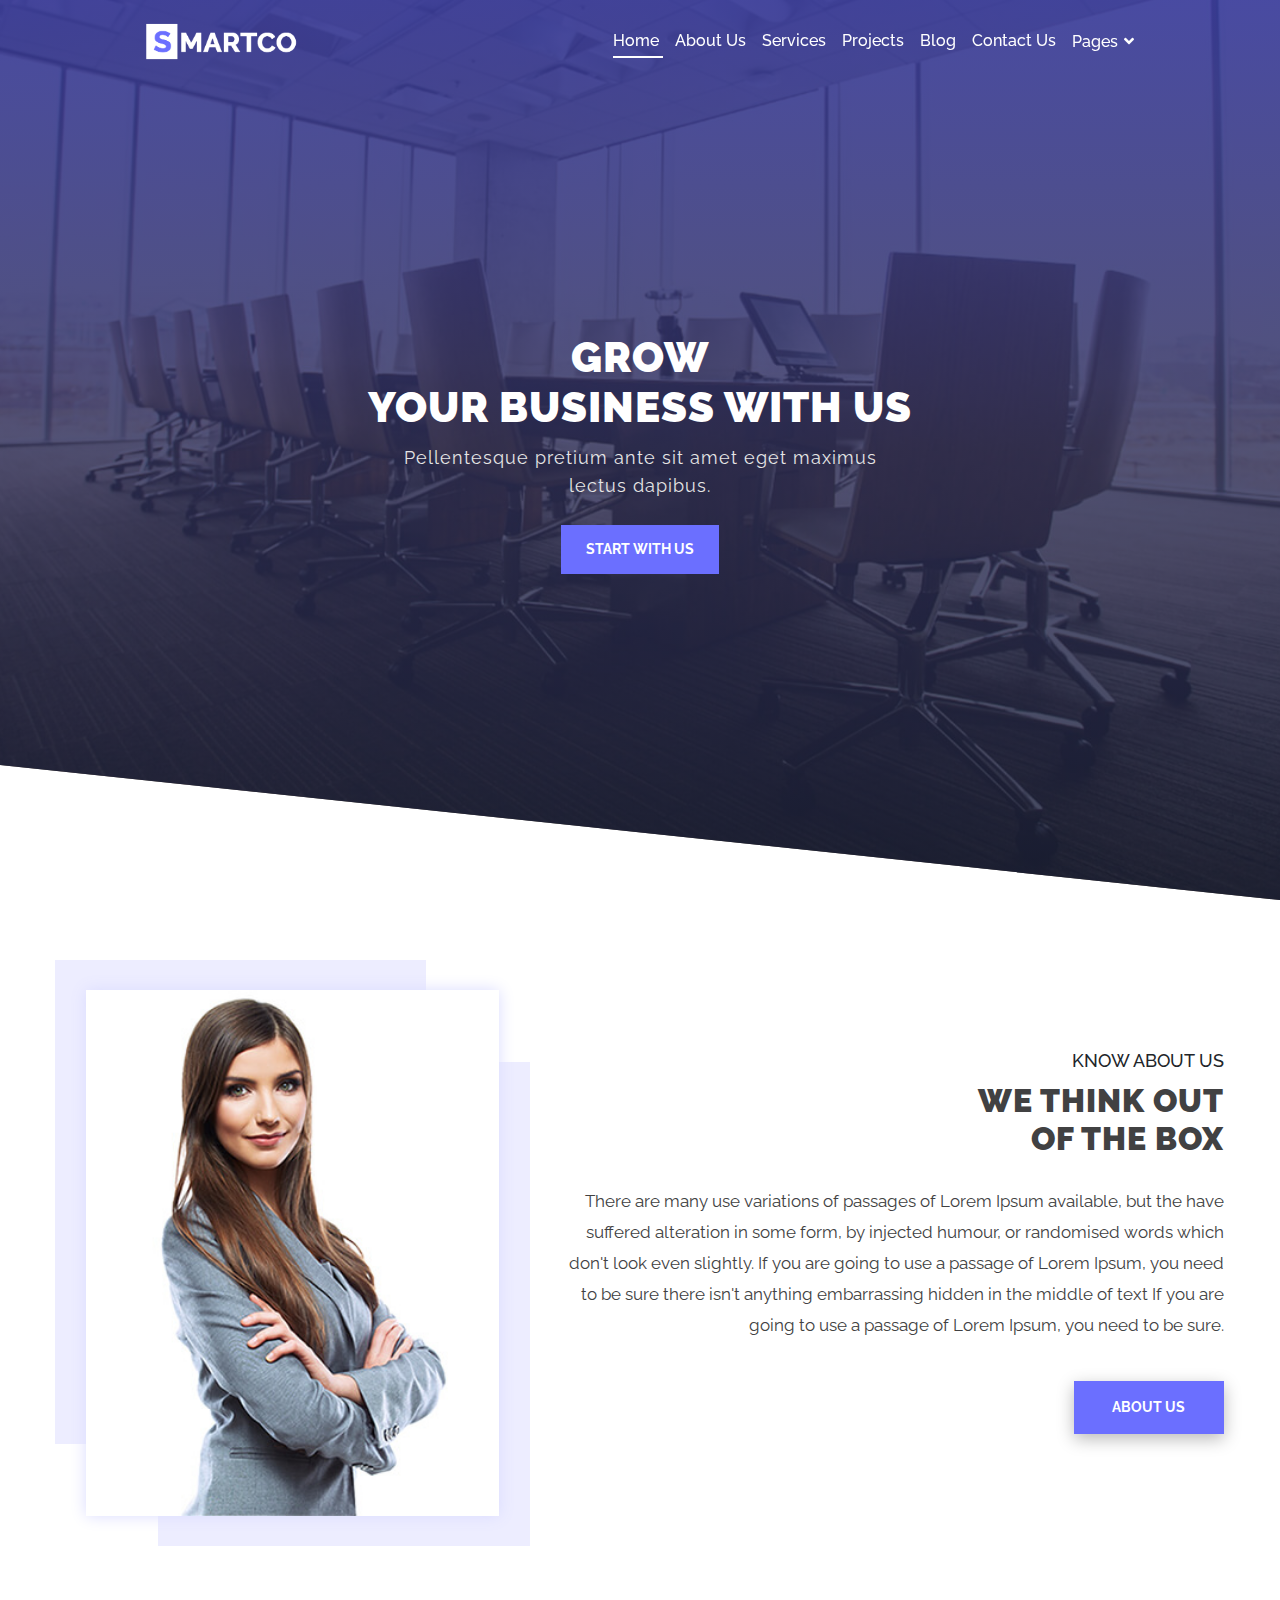
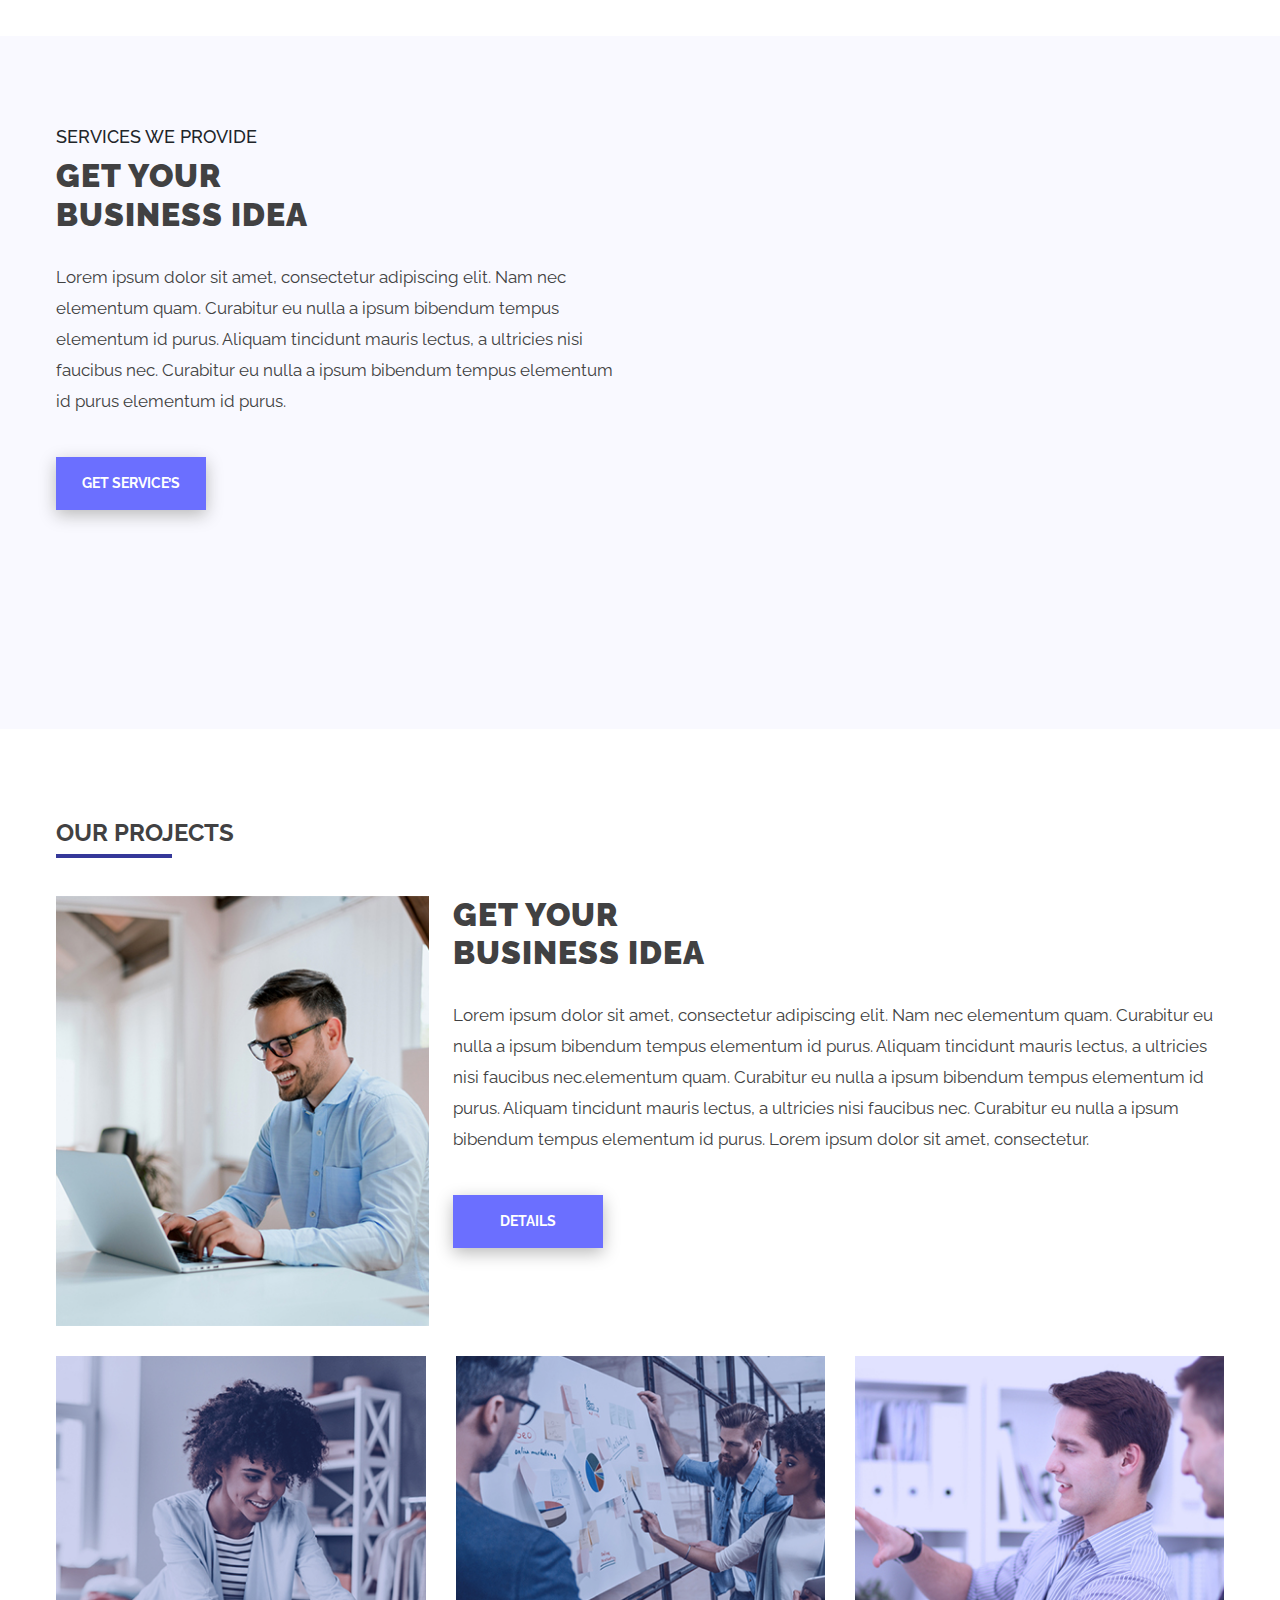
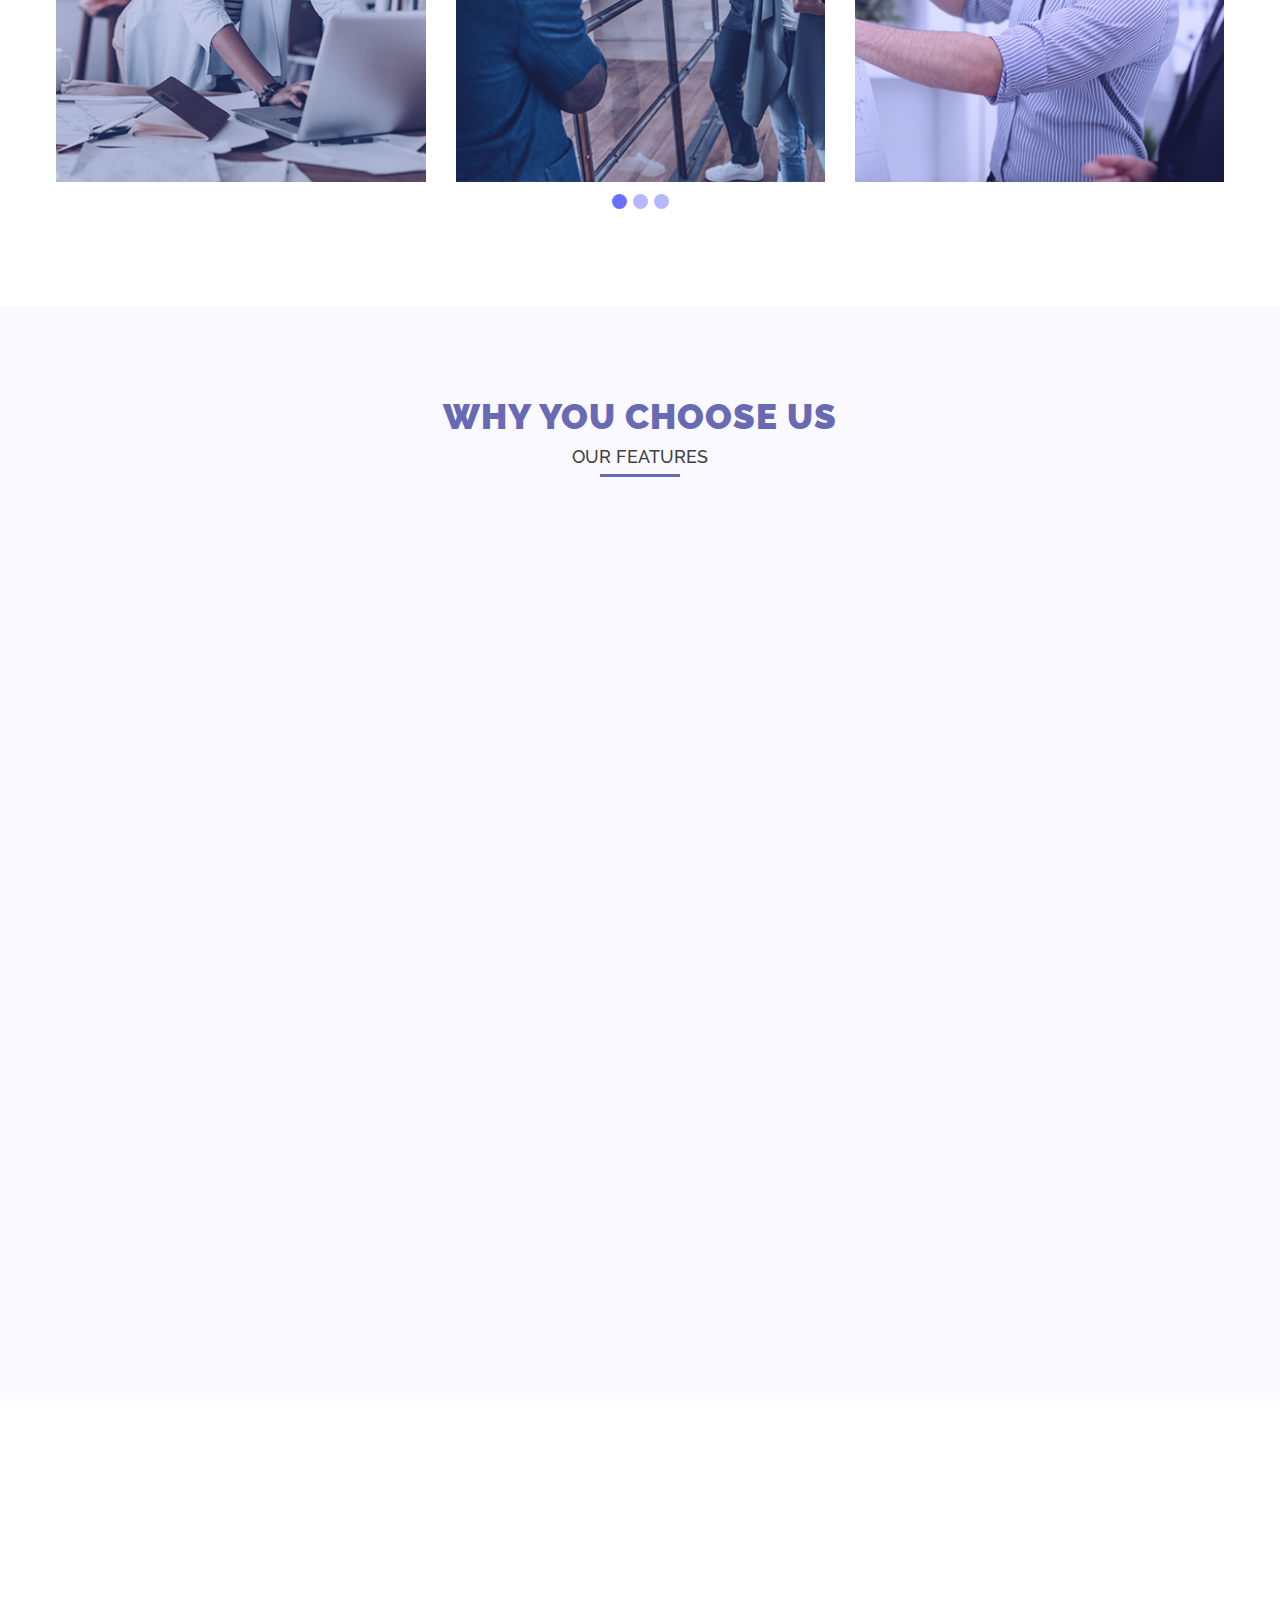
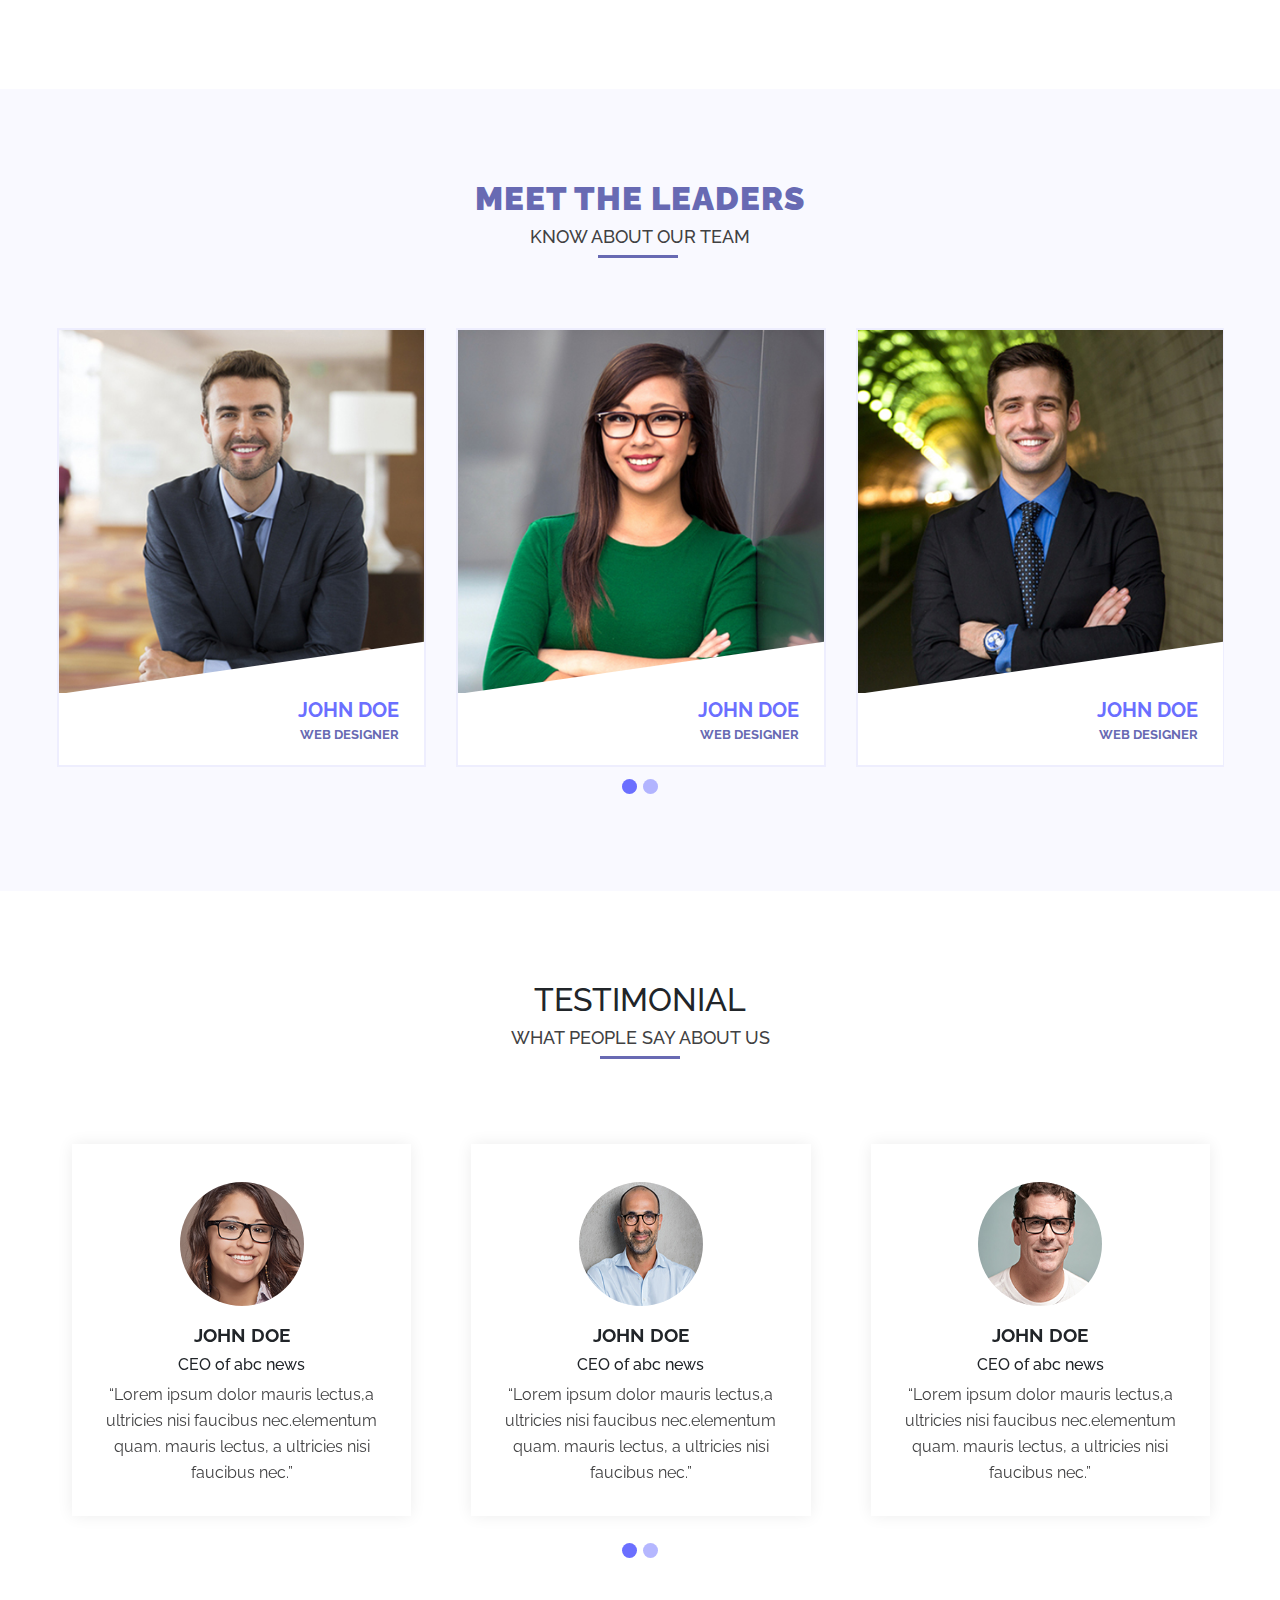
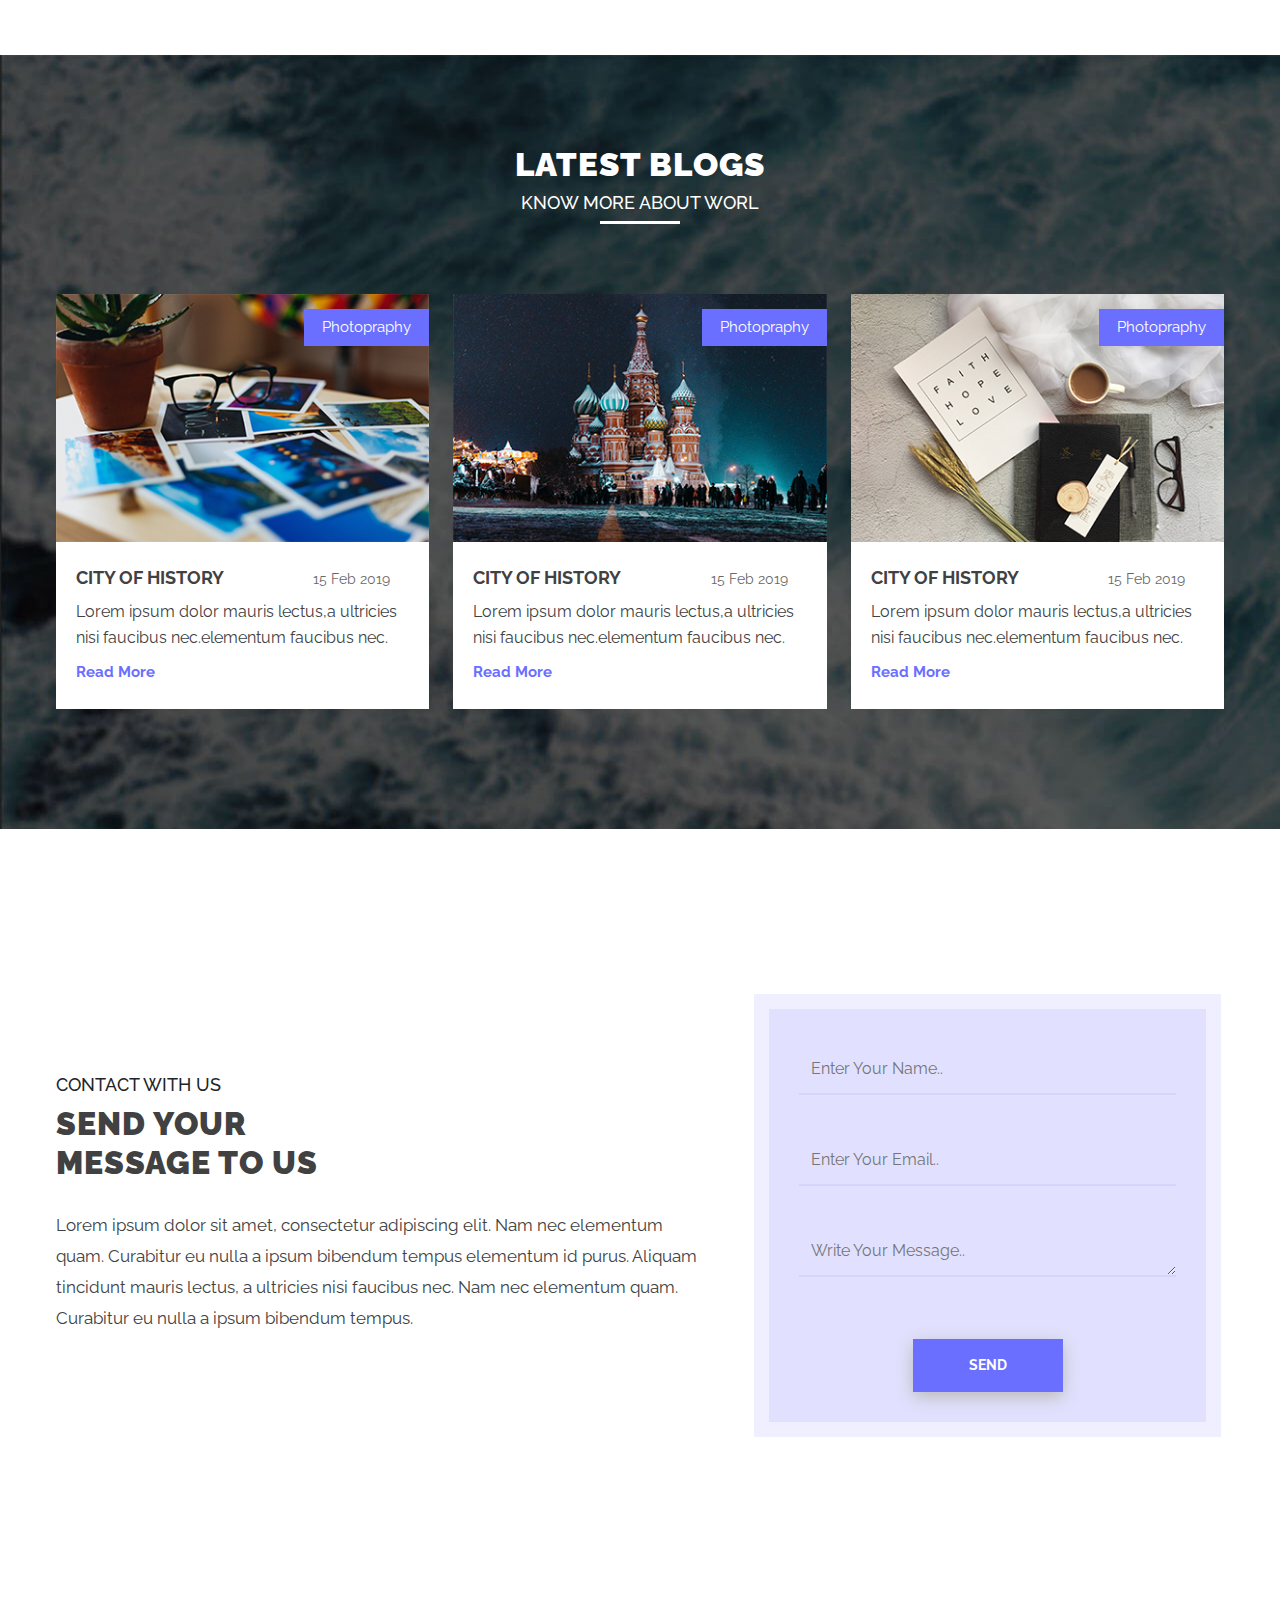
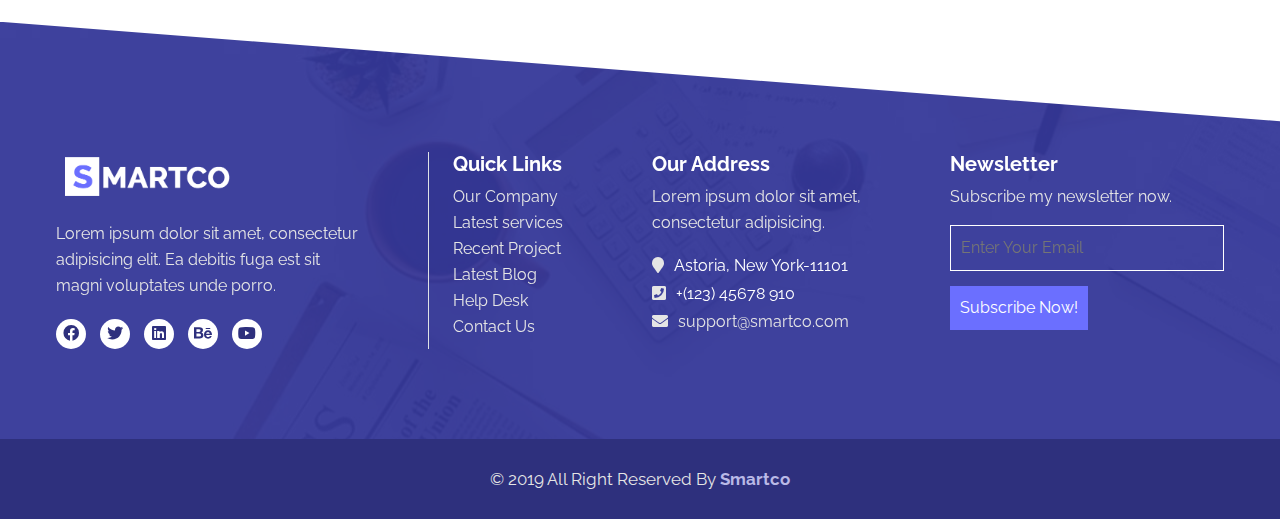
==== index.html @ ad1d0086 "project page completed with responsive" ====
<!DOCTYPE html>
<html lang="en">
<head>
    <title>SMARTCO - The Best Multipage Corporate Responsive HTML Template</title>
    <meta charset="UTF-8">
    <meta name="viewport" content="width=device-width, initial-scale=1.0">
    <!-- Bootstrap CSS -->
    <link rel="stylesheet" href="plugins/bootstrap-5/css/bootstrap.min.css">
    <link rel="stylesheet" href="plugins/aos-animation/aos.css">
    <link rel="stylesheet" href="plugins/OwlCarousel2-2.3.4/assets/owl.carousel.min.css">
    <!-- Style CSS -->
    <link rel="stylesheet" href="css/main.css">
    <link rel="stylesheet" href="https://use.fontawesome.com/releases/v5.2.0/css/all.css">
    <!-- Favicon icon -->
    <link rel="icon" href="img/favicon.png" type="image/png">
</head>
<body onload="preLoader()">
<!--  Preloader Start-->
<div id='preloader'>
    <img src='img/loading.gif' alt='LOADING....!!!!!'/>
</div>
<!-- ******* Navbar start *******-->
<header class="container-fluid nav_style mx-auto" id="home">
    <div class="row">
        <div class="col-md-10 col-11 mx-auto">
            <nav class="navbar navbar-expand-lg navbar-light bg-light">
                <!-- Container wrapper -->
                <div class="container-fluid">
                    <!-- Navbar brand -->
                    <a class="navbar-brand" href="index.html"><img src="img/logo.png" alt="logo image"
                                                                   class="img-fluid"></a>

                    <!-- Toggle button -->
                    <button
                            class="navbar-toggler"
                            type="button"
                            data-toggle="collapse"
                            data-target="#navbarSupportedContent"
                            aria-controls="navbarSupportedContent"
                            aria-expanded="false"
                            aria-label="Toggle navigation"
                    >
                        <i class="fas fa-bars bar-icon" aria-hidden="true"></i>
                    </button>


                    <!-- Collapsible wrapper -->
                    <div class="collapse navbar-collapse" id="navbarSupportedContent">
                        <!-- Left links -->
                        <ul class="navbar-nav ml-auto mb-2 mb-lg-0">
                            <li class="nav-item">
                                <a class="nav-link active" aria-current="page" href="index.html">Home</a>
                            </li>
                            <li class="nav-item">
                                <a class="nav-link" href="#about">About Us</a>
                            </li>
                            <li class="nav-item">
                                <a class="nav-link" href="#services">Services</a>
                            </li>
                            <li class="nav-item">
                                <a class="nav-link" href="#projects">Projects</a>
                            </li>
                            <li class="nav-item">
                                <a class="nav-link" href="#blog">Blog</a>
                            </li>
                            <li class="nav-item">
                                <a class="nav-link" href="#contact">Contact Us</a>
                            </li>

                            <!-- Navbar dropdown -->
                            <li class="nav-item">
                                <a href="#" onclick="return false" class="nav-link">Pages<i
                                        class="fas fa-angle-down down_img"></i>
                                </a>
                                <ul class="dropdown drpdwn-two">
                                    <li><a href="about.html">about us</a></li>
                                    <li><a href="single-project.html">single projects</a></li>
                                    <li><a href="">Our Blog</a></li>
                                    <li><a href="">Single Blog</a></li>
                                    <li><a href="">contact us</a></li>
                                    <li><a href="">Coming Soon</a></li>
                                </ul>
                            </li>

                        </ul>
                        <!-- Left links -->
                    </div>
                    <!-- Collapsible wrapper -->
                </div>
                <!-- Container wrapper -->
            </nav>
        </div>
    </div>

</header>
<!-- ******* Header image area ******-->
<section>
    <div class="header-image-area">
        <div class="container">
            <div class="row">
                <div class="col-xl-11 col-lg-11 col-md-10 mx-auto">
                    <div class="header-text">
                        <h1>Grow <br> your Business with us</h1>
                        <h3>Pellentesque pretium ante sit amet eget maximus <br>lectus dapibus.</h3>
                        <div class="learnmore">
                            <a href="#about" class="skill-btn">start with us</a>
                        </div>
                    </div>

                </div>
            </div>
        </div>
    </div>
</section>
<!--********* About us area ********* -->
<section id="about">
    <div class="about-us-area">
        <div class="container">
            <div class="row">
                <!--***** About Image *******-->
                <div class="col-xl-5 col-lg-5 col-md-5 col-sm-12">
                    <div class="about-img">
                        <img src="img/about.jpg" alt="about-img">
                    </div>
                </div>
                <!-- About Content-->
                <div class="col-xl-7 col-lg-7 col-md-7 col-sm-12">
                    <div class="about-content">
                        <div class="section-title">
                            <h4>Know about us</h4>
                            <h2>We think out<br>of the box</h2>
                        </div>
                        <p>There are many use variations of passages of Lorem Ipsum available, but the have suffered
                            alteration in some form, by injected humour, or randomised words which don't look even
                            slightly. If you are going to use a passage of Lorem Ipsum, you need to be sure there isn't
                            anything embarrassing hidden in the middle of text If you are going to use a passage of
                            Lorem Ipsum, you need to be sure.</p>
                        <div class="section-button">
                            <a href="javascript:" class="sc-btn">about us</a>
                        </div>
                    </div>
                </div>
            </div>
        </div>
    </div>
</section>
<!-- ***** Service area ***** -->
<section id="services">
    <div class="services-area">
        <div class="container">
            <div class="row">
                <!-- Services content -->
                <div class="col-xl-6 col-lg-6 col-md-6 col-sm-12">
                    <div class="services-content">
                        <!-- section heading -->
                        <div class="section-title">
                            <h4>Services we provide</h4>
                            <h2>Get your <br>business idea</h2>
                        </div>
                        <p>Lorem ipsum dolor sit amet, consectetur adipiscing elit. Nam nec elementum quam. Curabitur eu
                            nulla a ipsum bibendum tempus elementum id purus. Aliquam tincidunt mauris lectus, a
                            ultricies nisi faucibus nec. Curabitur eu nulla a ipsum bibendum tempus elementum id purus
                            elementum id purus.</p>
                        <!-- section button-->
                        <div class="section-button margin-bottom-r">
                            <a href="#" class="sc-btn">Get Service’s</a>
                        </div>
                    </div>
                </div>
                <!-- single services area-->
                <div class="col-xl-6 col-lg-6 col-md-6 col-sm-12" data-aos="fade-up" data-aos-duration="1200" data-aos-easing="ease-in-sine" data-aos-anchor-placement="top-bottom">
                    <div class="service-box">
                        <div class="row">
                            <!-- single services-->
                            <div class="col-xl-6 col-lg-6 col-md-6 col-sm-6">
                                <div class="single-services">
                                    <img src="img/services/1.png" alt="services-img-one">
                                    <h4>idea</h4>
                                </div>
                            </div>
                            <!-- single services-->
                            <div class="col-xl-6 col-lg-6 col-md-6 col-sm-6">
                                <div class="single-services">
                                    <img src="img/services/2.png" alt="services-img-one">
                                    <h4>seo</h4>
                                </div>
                            </div>
                            <!-- single services-->
                            <div class="col-xl-6 col-lg-6 col-md-6 col-sm-6">
                                <div class="single-services">
                                    <img src="img/services/3.png" alt="services-img-one">
                                    <h4>marketing</h4>
                                </div>
                            </div>
                            <!-- single services-->
                            <div class="col-xl-6 col-lg-6 col-md-6 col-sm-6">
                                <div class="single-services">
                                    <img src="img/services/4.png" alt="services-img-one">
                                    <h4>development</h4>
                                </div>
                            </div>
                        </div>
                    </div>
                </div>
            </div>
        </div>
    </div>
</section>
<!-- **************Projects area************* -->
<section id="projects">
    <div class="projects-area">
        <div class="container">
            <div class="row">
                <!-- projects heading -->
                <div class="col-xl-12 col-lg-12 col-md-12 col-sm-12">
                    <div class="project-heading">
                        <h3>Our projects</h3>
                    </div>
                </div>
            </div>
            <!-- project intro image -->
            <div class="row pa-margintop">
                <div class="col-xl-4 col-lg-4 col-md-12 col-sm-12">
                    <div class="projects-img">
                        <img src="img/projects/pm.jpg" alt="pm image">
                    </div>
                </div>
                <!-- projects content -->
                <div class="col-xl-8 col-lg-8 col-md-12 col-sm-12">
                    <div class="projects-content">
                        <div class="section-title">
                            <h2>Get your <br> business idea</h2>
                        </div>
                        <p>Lorem ipsum dolor sit amet, consectetur adipiscing elit. Nam nec elementum quam. Curabitur eu
                            nulla a ipsum bibendum tempus elementum id purus. Aliquam tincidunt mauris lectus, a
                            ultricies nisi faucibus nec.elementum quam. Curabitur eu nulla a ipsum bibendum tempus
                            elementum id purus. Aliquam tincidunt mauris lectus, a ultricies nisi faucibus nec.
                            Curabitur eu nulla a ipsum bibendum tempus elementum id purus. Lorem ipsum dolor sit amet,
                            consectetur.</p>
                        <!-- section button -->
                        <div class="section-button">
                            <a href="#" class="sc-btn">Details</a>
                        </div>
                    </div>
                </div>
            </div>
            <!-- single-projects area carousel -->
            <div class="row">
                <div class="dot-list owl-carousel">
                    <!-- single-projects -->
                    <div class="col-xl-12 col-md-12 cik-sm-12 col-xs-12">
                        <div class="single-project">
                            <img src="img/projects/1.jpg" alt="first image">
                            <div class="portfolio-text">
                                <h5>start your business</h5>
                                <a href="single-project.html">details</a>
                            </div>
                        </div>
                    </div>
                    <!-- single-projects -->
                    <div class="col-xl-12 col-md-12 cik-sm-12 col-xs-12">
                        <div class="single-project">
                            <img src="img/projects/2.jpg" alt="first image">
                            <div class="portfolio-text">
                                <h5>start your business</h5>
                                <a href="single-project.html">details</a>
                            </div>
                        </div>
                    </div>
                    <!-- single-projects -->
                    <div class="col-xl-12 col-md-12 cik-sm-12 col-xs-12">
                        <div class="single-project">
                            <img src="img/projects/3.jpg" alt="first image">
                            <div class="portfolio-text">
                                <h5>start your business</h5>
                                <a href="single-project.html">details</a>
                            </div>
                        </div>
                    </div>
                    <!-- single-projects -->
                    <div class="col-xl-12 col-md-12 cik-sm-12 col-xs-12">
                        <div class="single-project">
                            <img src="img/projects/1.jpg" alt="first image">
                            <div class="portfolio-text">
                                <h5>start your business</h5>
                                <a href="single-project.html">details</a>
                            </div>
                        </div>
                    </div>
                    <!-- single-projects -->
                    <div class="col-xl-12 col-md-12 cik-sm-12 col-xs-12">
                        <div class="single-project">
                            <img src="img/projects/2.jpg" alt="first image">
                            <div class="portfolio-text">
                                <h5>start your business</h5>
                                <a href="single-project.html">details</a>
                            </div>
                        </div>
                    </div>
                    <!-- single-projects -->
                    <div class="col-xl-12 col-md-12 cik-sm-12 col-xs-12">
                        <div class="single-project">
                            <img src="img/projects/3.jpg" alt="first image">
                            <div class="portfolio-text">
                                <h5>start your business</h5>
                                <a href="single-project.html">details</a>
                            </div>
                        </div>
                    </div>
                    <!-- single-projects -->
                    <div class="col-xl-12 col-md-12 cik-sm-12 col-xs-12">
                        <div class="single-project">
                            <img src="img/projects/1.jpg" alt="first image">
                            <div class="portfolio-text">
                                <h5>start your business</h5>
                                <a href="single-project.html">details</a>
                            </div>
                        </div>
                    </div>
                    <!-- single-projects -->
                    <div class="col-xl-12 col-md-12 cik-sm-12 col-xs-12">
                        <div class="single-project">
                            <img src="img/projects/2.jpg" alt="first image">
                            <div class="portfolio-text">
                                <h5>start your business</h5>
                                <a href="single-project.html">details</a>
                            </div>
                        </div>
                    </div>
                </div>
            </div>
        </div>
    </div>
</section>
<!-- Features area -->
<section id="features">
    <div class="our-features">
        <div class="container">
            <div class="row">
                <div class="features-heading">
                    <h2>why you choose us</h2>
                    <h4>Our features</h4>
                </div>
            </div>
            <div class="features-box">
                <div class="row">
                    <!-- single-features -->
                    <div class="col-xl-4 col-lg-4 col-md-4 col-sm-6" data-aos="fade-up" data-aos-duration="1200" data-aos-easing="ease-in-sine" data-aos-anchor-placement="top-bottom">
                        <div class="single-features">
                            <img src="img/features/1.png" alt="featres-img-one">
                            <h4>proper SEo</h4>
                            <p>Lorem ipsum dolor mauris lectus,a ultricies nisi
                                faucibus nec elementum quam. mauris lectus,
                                a ultricies nisi faucibus nec a ultricies nisi
                                faucibus nec elementum.</p>
                        </div>
                    </div>
                    <!-- single-features -->
                    <div class="col-xl-4 col-lg-4 col-md-4 col-sm-6" data-aos="fade-up" data-aos-duration="1200" data-aos-easing="ease-in-sine" data-aos-anchor-placement="top-bottom">
                        <div class="single-features">
                            <img src="img/features/2.png" alt="featres-img-one">
                            <h4>proper SEo</h4>
                            <p>Lorem ipsum dolor mauris lectus,a ultricies nisi
                                faucibus nec elementum quam. mauris lectus,
                                a ultricies nisi faucibus nec a ultricies nisi
                                faucibus nec elementum.</p>
                        </div>
                    </div>
                    <!-- single-features -->
                    <div class="col-xl-4 col-lg-4 col-md-4 col-sm-6" data-aos="fade-up" data-aos-duration="1200" data-aos-easing="ease-in-sine" data-aos-anchor-placement="top-bottom">
                        <div class="single-features">
                            <img src="img/features/3.png" alt="featres-img-one">
                            <h4>proper SEo</h4>
                            <p>Lorem ipsum dolor mauris lectus,a ultricies nisi
                                faucibus nec elementum quam. mauris lectus,
                                a ultricies nisi faucibus nec a ultricies nisi
                                faucibus nec elementum.</p>
                        </div>
                    </div>
                    <!-- single-features -->
                    <div class="col-xl-4 col-lg-4 col-md-4 col-sm-6" data-aos="fade-up" data-aos-duration="1200" data-aos-easing="ease-in-sine" data-aos-anchor-placement="top-bottom">
                        <div class="single-features">
                            <img src="img/features/4.png" alt="featres-img-one">
                            <h4>proper SEo</h4>
                            <p>Lorem ipsum dolor mauris lectus,a ultricies nisi
                                faucibus nec elementum quam. mauris lectus,
                                a ultricies nisi faucibus nec a ultricies nisi
                                faucibus nec elementum.</p>
                        </div>
                    </div>
                    <!-- single-features -->
                    <div class="col-xl-4 col-lg-4 col-md-4 col-sm-6" data-aos="fade-up" data-aos-duration="1200" data-aos-easing="ease-in-sine" data-aos-anchor-placement="top-bottom">
                        <div class="single-features">
                            <img src="img/features/5.png" alt="featres-img-one">
                            <h4>proper SEo</h4>
                            <p>Lorem ipsum dolor mauris lectus,a ultricies nisi
                                faucibus nec elementum quam. mauris lectus,
                                a ultricies nisi faucibus nec a ultricies nisi
                                faucibus nec elementum.</p>
                        </div>
                    </div>
                    <!-- single-features -->
                    <div class="col-xl-4 col-lg-4 col-md-4 col-sm-6" data-aos="fade-up" data-aos-duration="1200" data-aos-easing="ease-in-sine" data-aos-anchor-placement="top-bottom">
                        <div class="single-features">
                            <img src="img/features/6.png" alt="featres-img-one">
                            <h4>proper SEo</h4>
                            <p>Lorem ipsum dolor mauris lectus,a ultricies nisi
                                faucibus nec elementum quam. mauris lectus,
                                a ultricies nisi faucibus nec a ultricies nisi
                                faucibus nec elementum.</p>
                        </div>
                    </div>

                </div>
            </div>
        </div>
    </div>
</section>
<!-- ***************Counter-up-area************** -->
<section>
    <div class="counter-up-area">
        <div class="container">
            <div class="count-area">
                <div class="row">
                    <!-- single-countdown -->
                    <div class="col-xl-3 col-lg-3 col-md-3 col-sm-6">
                        <div class="single-count-area"><span class="counter">1500</span>
                            <p>Project</p>
                        </div>
                    </div>
                    <!-- single-countdown -->
                    <div class="col-xl-3 col-lg-3 col-md-3 col-sm-6">
                        <div class="single-count-area"><span class="counter">500</span>
                            <p>Happy Client</p>
                        </div>
                    </div>
                    <!-- single-countdown -->
                    <div class="col-xl-3 col-lg-3 col-md-3 col-sm-6">
                        <div class="single-count-area"><span class="counter">150</span>
                            <p>Brand</p>
                        </div>
                    </div>
                    <!-- single-countdown -->
                    <div class="col-xl-3 col-lg-3 col-md-3 col-sm-6">
                        <div class="single-count-area"><span class="counter">3500</span>
                            <p>Deals</p>
                        </div>
                    </div>
                </div>
            </div>
        </div>
    </div>
</section>
<!-- **********Team area*********** -->
<section>
    <div class="our-team-area">
        <div class="container">
            <div class="row">
                <!-- team heading -->
                <div class="team-heading">
                    <h2>Meet the Leaders</h2>
                    <h4>Know About Our Team</h4>
                </div>
            </div>
            <div class="row">
                <div class="dot-list owl-carousel">
                    <!-- single-team-member -->
                    <div class="col-md-12">
                        <div class="our-team">
                            <img src="img/team/5.jpg" alt="team-img-5">
                            <ul class="social">
                                <li><a href="#" class="fab fa-facebook"></a></li>
                                <li><a href="#" class="fab fa-twitter"></a></li>
                                <li><a href="#" class="fab fa-google-plus"></a></li>
                                <li><a href="#" class="fab fa-pinterest"></a></li>
                            </ul>
                            <!-- single-team-member-info -->
                            <div class="team-content">
                                <h3 class="title">john doe</h3>
                                <span class="post">Web Designer</span>
                            </div>
                        </div>
                    </div>
                    <!-- single-team-member -->
                    <div class="col-md-12">
                        <div class="our-team">
                            <img src="img/team/4.jpg" alt="team-img-5">
                            <ul class="social">
                                <li><a href="#" class="fab fa-facebook"></a></li>
                                <li><a href="#" class="fab fa-twitter"></a></li>
                                <li><a href="#" class="fab fa-google-plus"></a></li>
                                <li><a href="#" class="fab fa-pinterest"></a></li>
                            </ul>
                            <!-- single-team-member-info -->
                            <div class="team-content">
                                <h3 class="title">john doe</h3>
                                <span class="post">Web Designer</span>
                            </div>
                        </div>
                    </div>
                    <!-- single-team-member -->
                    <div class="col-md-12">
                        <div class="our-team">
                            <img src="img/team/3.jpg" alt="team-img-5">
                            <ul class="social">
                                <li><a href="#" class="fab fa-facebook"></a></li>
                                <li><a href="#" class="fab fa-twitter"></a></li>
                                <li><a href="#" class="fab fa-google-plus"></a></li>
                                <li><a href="#" class="fab fa-pinterest"></a></li>
                            </ul>
                            <!-- single-team-member-info -->
                            <div class="team-content">
                                <h3 class="title">john doe</h3>
                                <span class="post">Web Designer</span>
                            </div>
                        </div>
                    </div>
                    <!-- single-team-member -->
                    <div class="col-md-12">
                        <div class="our-team">
                            <img src="img/team/2.jpg" alt="team-img-5">
                            <ul class="social">
                                <li><a href="#" class="fab fa-facebook"></a></li>
                                <li><a href="#" class="fab fa-twitter"></a></li>
                                <li><a href="#" class="fab fa-google-plus"></a></li>
                                <li><a href="#" class="fab fa-pinterest"></a></li>
                            </ul>
                            <!-- single-team-member-info -->
                            <div class="team-content">
                                <h3 class="title">john doe</h3>
                                <span class="post">Web Designer</span>
                            </div>
                        </div>
                    </div>
                    <!-- single-team-member -->
                    <div class="col-md-12">
                        <div class="our-team">
                            <img src="img/team/1.jpg" alt="team-img-5">
                            <ul class="social">
                                <li><a href="#" class="fab fa-facebook"></a></li>
                                <li><a href="#" class="fab fa-twitter"></a></li>
                                <li><a href="#" class="fab fa-google-plus"></a></li>
                                <li><a href="#" class="fab fa-pinterest"></a></li>
                            </ul>
                            <!-- single-team-member-info -->
                            <div class="team-content">
                                <h3 class="title">john doe</h3>
                                <span class="post">Web Designer</span>
                            </div>
                        </div>
                    </div>
                </div>
            </div>
        </div>
    </div>
</section>
<!-- ************Testimonia Area************ -->
<section id="testimonial">
    <div class="client-testimonial">
        <div class="container">
            <div class="row">
                <div class="testimonial-heading">
                    <h2>TESTIMONIAL</h2>
                    <h4>what people say about us</h4>
                </div>
            </div>
            <div class="row">
                <div class="dot-list owl-carousel">
                    <!-- single-features -->
                    <div class="col-xl-12 col-md-12 col-sm-12 col-xs-12">
                        <div class="single-testimonial">
                            <div class="client-img">
                                <img src="img/clients/1.jpg" alt="clnts-img-one">
                            </div>
                            <div class="testimonial-content">
                                <h5>john doe</h5>
                                <h6>CEO of abc news</h6>
                                <p>“Lorem ipsum dolor mauris lectus,a ultricies nisi faucibus nec.elementum quam. mauris
                                    lectus, a ultricies nisi faucibus nec.”</p>
                            </div>
                        </div>
                    </div>
                    <!-- single-features -->
                    <div class="col-xl-12 col-md-12 col-sm-12 col-xs-12">
                        <div class="single-testimonial">
                            <div class="client-img">
                                <img src="img/clients/2.jpg" alt="clnts-img-one">
                            </div>
                            <div class="testimonial-content">
                                <h5>john doe</h5>
                                <h6>CEO of abc news</h6>
                                <p>“Lorem ipsum dolor mauris lectus,a ultricies nisi faucibus nec.elementum quam. mauris
                                    lectus, a ultricies nisi faucibus nec.”</p>
                            </div>
                        </div>
                    </div>
                    <!-- single-features -->
                    <div class="col-xl-12 col-md-12 col-sm-12 col-xs-12">
                        <div class="single-testimonial">
                            <div class="client-img">
                                <img src="img/clients/3.jpg" alt="clnts-img-one">
                            </div>
                            <div class="testimonial-content">
                                <h5>john doe</h5>
                                <h6>CEO of abc news</h6>
                                <p>“Lorem ipsum dolor mauris lectus,a ultricies nisi faucibus nec.elementum quam. mauris
                                    lectus, a ultricies nisi faucibus nec.”</p>
                            </div>
                        </div>
                    </div>
                    <!-- single-features -->
                    <div class="col-xl-12 col-md-12 col-sm-12 col-xs-12">
                        <div class="single-testimonial">
                            <div class="client-img">
                                <img src="img/clients/1.jpg" alt="clnts-img-one">
                            </div>
                            <div class="testimonial-content">
                                <h5>john doe</h5>
                                <h6>CEO of abc news</h6>
                                <p>“Lorem ipsum dolor mauris lectus,a ultricies nisi faucibus nec.elementum quam. mauris
                                    lectus, a ultricies nisi faucibus nec.”</p>
                            </div>
                        </div>
                    </div>
                </div>
            </div>
        </div>
    </div>
</section>

<!-- *********Blog area********** -->
<section id="blog">
    <div class="latest-blog-area">
        <div class="container">
            <div class="row">
                <div class="blog-heading">
                    <h2>Latest blogs</h2>
                    <h4>know more about worl</h4>
                </div>
            </div>
            <div class="row">
                <!-- single-blog -->
                <div class="col-xl-4 col-lg-4 col-md-4 col-sm-12">
                    <div class="single-blog">
                        <!-- blog-image -->
                        <div class="blog-image">
                            <img src="img/blog/1.jpg" alt="blog-img">
                            <div class="blog-tag">
                                <span>photopraphy</span>
                            </div>
                        </div>
                        <!-- blog-content -->
                        <div class="blog-content">
                            <div class="blog-content-heading">
                                <h4><a href="#">City of history</a></h4>
                            </div>
                            <div class="blog-date">
                                <span>15 feb 2019</span>
                            </div>
                            <p>Lorem ipsum dolor mauris lectus,a ultricies nisi faucibus nec.elementum faucibus nec.</p>
                            <a href="#" class="blog-readmore-btn">read more</a>
                        </div>
                    </div>
                </div>
                <!-- single-blog -->
                <div class="col-xl-4 col-lg-4 col-md-4 col-sm-12">
                    <div class="single-blog">
                        <!-- blog-image -->
                        <div class="blog-image">
                            <img src="img/blog/2.jpg" alt="blog-img">
                            <div class="blog-tag">
                                <span>photopraphy</span>
                            </div>
                        </div>
                        <!-- blog-content -->
                        <div class="blog-content">
                            <div class="blog-content-heading">
                                <h4><a href="#">City of history</a></h4>
                            </div>
                            <div class="blog-date">
                                <span>15 feb 2019</span>
                            </div>
                            <p>Lorem ipsum dolor mauris lectus,a ultricies nisi faucibus nec.elementum faucibus nec.</p>
                            <a href="#" class="blog-readmore-btn">read more</a>
                        </div>
                    </div>
                </div>
                <!-- single-blog -->
                <div class="col-xl-4 col-lg-4 col-md-4 col-sm-12">
                    <div class="single-blog">
                        <!-- blog-image -->
                        <div class="blog-image">
                            <img src="img/blog/3.jpg" alt="blog-img">
                            <div class="blog-tag">
                                <span>photopraphy</span>
                            </div>
                        </div>
                        <!-- blog-content -->
                        <div class="blog-content">
                            <div class="blog-content-heading">
                                <h4><a href="#">City of history</a></h4>
                            </div>
                            <div class="blog-date">
                                <span>15 feb 2019</span>
                            </div>
                            <p>Lorem ipsum dolor mauris lectus,a ultricies nisi faucibus nec.elementum faucibus nec.</p>
                            <a href="#" class="blog-readmore-btn">read more</a>
                        </div>
                    </div>
                </div>
            </div>
        </div>
    </div>
</section>
<!-- Contact us area -->
<section id="contact">
    <div class="contact-area">
        <div class="container">
            <div class="row">
                <!-- services content -->
                <div class="col-xl-7 col-lg-7 col-md-7 col-sm-12">
                    <div class="contact-content">
                        <!-- contact-icon -->
                        <div class="contact-icon" data-aos="fade-up" data-aos-duration="1200" data-aos-easing="ease-in-sine" data-aos-anchor-placement="top-bottom">
                            <img src="img/contact-icon-1.png" alt="contact img">
                        </div>

                        <!-- section heading -->
                        <div class="section-title">
                            <h4>Contact with us</h4>
                            <h2>send your <br> message to us</h2>
                        </div>
                        <p>Lorem ipsum dolor sit amet, consectetur adipiscing elit. Nam nec elementum quam. Curabitur eu
                            nulla a ipsum bibendum tempus elementum id purus. Aliquam tincidunt mauris lectus, a
                            ultricies nisi faucibus nec. Nam nec elementum quam. Curabitur eu nulla a ipsum bibendum
                            tempus.</p>
                    </div>
                </div>

                <!-- contact form area -->
                <div class="col-xl-5 col-lg-5 col-md-5 col-sm-12">
                    <div class="contact-box">
                        <div class="row">
                            <form action="" class="form-d">
                                <input type="text" id="fname" name="firstname" placeholder="Enter Your Name..">
                                <input type="email" id="emailId" name="email" placeholder="Enter Your Email..">
                                <textarea name="subject" id="subject" cols="50" rows="1"
                                          placeholder="Write Your Message.."></textarea>
                                <input type="submit" value="send">
                            </form>
                        </div>
                    </div>
                </div>
            </div>
        </div>
    </div>
</section>
<!-- footer area -->
<!-- footer-icon -->
<div class="container position-relative">
    <div class="col-xl-12" data-aos="fade-up" data-aos-duration="1200" data-aos-easing="ease-in-sine" data-aos-anchor-placement="top-bottom">
        <div class="footer-icon">
            <img src="img/footer-icon-1.png" alt="foter-icn-img">
        </div>
    </div>
</div>
<footer class="footer-area">
    <!-- footer top -->
    <div class="footer-top">
        <div class="container">
            <div class="row">
                <div class="col-sm-12 col-md-5 col-lg-4">
                    <!-- about-company widget -->
                    <div class="single-widget border-right">
                        <div class="company-logo">
                            <a href="#">
                                <img src="img/logo.png" alt="logo">
                            </a>
                        </div>
                        <div class="about-company">
                            <p>Lorem ipsum dolor sit amet, consectetur adipisicing elit. Ea debitis fuga est sit magni
                                voluptates unde porro.</p>
                            <!-- social icon-->
                            <ul class="social">
                                <li><a class="footer-socials" href="#"><i class="fab fa-facebook"></i></a></li>
                                <li><a class="footer-socials" href="#"><i class="fab fa-twitter"></i></a></li>
                                <li><a class="footer-socials" href="#"><i class="fab fa-linkedin"></i></a></li>
                                <li><a class="footer-socials" href="#"><i class="fab fa-behance"></i></a></li>
                                <li><a class="footer-socials" href="#"><i class="fab fa-youtube"></i></a></li>
                            </ul>
                        </div>
                    </div>
                </div>
                <div class="col-sm-6 col-md-3 col-lg-2">
                    <!-- links widget -->
                    <div class="single-widget">
                        <h2>Quick Links</h2>
                        <div class="quick-links">
                            <ul>
                                <li><a href="#">Our Company</a></li>
                                <li><a href="#">Latest services</a></li>
                                <li><a href="#">Recent Project</a></li>
                                <li><a href="#">Latest Blog</a></li>
                                <li><a href="#">Help Desk</a></li>
                                <li><a href="#">Contact Us</a></li>
                            </ul>
                        </div>
                    </div>
                </div>
                <div class="col-sm-6 col-md-4 col-lg-3">
                    <!-- address widget -->
                    <div class="single-widget">
                        <h2>our address</h2>
                        <div class="our-address">
                            <p>Lorem ipsum dolor sit amet, consectetur adipisicing. </p>
                            <ul class="list footer-w">
                                <li><i class="fa fa-map-marker"></i>Astoria, New York-11101</li>
                                <li><i class="fa fa-phone-square"></i>+(123) 45678 910</li>
                                <li><i class="fa fa-envelope"></i><a href="mailto:support@smartco.com">support@smartco.com</a>
                                </li>
                            </ul>
                        </div>
                    </div>
                </div>
                <div class="col-sm-6 col-md-6 col-lg-3">
                    <!-- newsletter widget -->
                    <div class="single-widget">
                        <h2>Newsletter</h2>
                        <div class="newsletter">
                            <p class="footer-w">Subscribe my newsletter now.</p>
                            <form>
                                <input placeholder="Enter Your Email" type="email" id="newssubmit">
                                <button type="submit" class="subscribe">Subscribe Now!</button>
                            </form>
                        </div>
                    </div>
                </div>
            </div>
        </div>
    </div>
    <!-- footer bottom -->
    <div class="footer-bottom">
        <div class="container">
            <div class="row">
                <div class="col-xl-12">
                    <!-- Copyright -->
                    <div class="copyright">
                        <p>&copy; 2019 All Right Reserved By <a href="#">Smartco</a></p>
                    </div>
                </div>
            </div>
        </div>
    </div>
</footer>

<script src="js/jquery-3.5.1.min.js"></script>
<script src="plugins/bootstrap-5/js/bootstrap.min.js"></script>
<script src="plugins/popper-1.14.7/popper.min.js"></script>
<script src="plugins/aos-animation/aos.js"></script>
<script src="plugins/OwlCarousel2-2.3.4/owl.carousel.min.js"></script>
<script src="plugins/scrollup/jquery.scrollUp.js"></script>
<script src="js/main.js"></script>
</body>
</html>
---- css/main.css ----
@import url("https://fonts.googleapis.com/css?family=Raleway:400,500,700,900");
@import url("https://fonts.googleapis.com/css?family=Raleway:400,500,700,900");
.about-us-area .section-title h4, .services-area .section-title h4, .services-area .single-services h4, .projects-area .section-title h4, .contact-area .section-title h4, .section-title h4 { font-size: 18px; text-transform: uppercase; margin: 0 0 10px; line-height: 1.2; }

.about-us-area .section-title h2, .services-area .section-title h2, .projects-area .section-title h2, .contact-area .section-title h2, .section-title h2 { font-weight: 900; font-size: 32px; letter-spacing: 1px; text-transform: uppercase; color: #414142; padding-bottom: 20px; line-height: 1.2; }

.about-us-area p, .services-area p, .projects-area p, .contact-area p, p { margin: 0 0 15px; font-size: 17px; line-height: 31px; color: #414142; }

.video-play-button::before, .video-play-button::after { content: ""; position: absolute; z-index: 0; left: 50%; top: 50%; display: block; width: 80px; height: 80px; background: #6B6FFF; border-radius: 50%; -webkit-transform: translateX(-50%) translateY(-50%); -ms-transform: translateX(-50%) translateY(-50%); transform: translateX(-50%) translateY(-50%); }

/* ---------------------- 1. Base ---------------------- */
/* --------------------- 1 Base --------------------- */
a { color: #6B6FFF; text-decoration: none; }

* { margin: 0; padding: 0; box-sizing: border-box; font-family: 'Raleway', sans-serif; }

.container { max-width: 1200px; }

/* --------------------- 2 Fonts --------------------- */
/* ------------------- 3 Typography ------------------ */
/* --------------------- 2. Layout --------------------- */
/* --------------------- 1 Header --------------------- */
/*preloader*/
#preloader { height: 100vh; width: 100%; background-color: #fff; position: fixed; top: 50%; left: 50%; -webkit-transform: translate(-50%, -50%); -ms-transform: translate(-50%, -50%); transform: translate(-50%, -50%); z-index: 999; }

#preloader img { position: absolute; top: 50%; left: 50%; -webkit-transform: translate(-50%, -50%); -ms-transform: translate(-50%, -50%); transform: translate(-50%, -50%); width: 100px; }

/*navbar-brand*/
.navbar-brand { width: 200px; height: 55px; display: inline-block; }

@media all and (max-width: 991px) { .navbar-brand { transition: .5s; width: 180px; margin-left: -40px; } }

@media all and (max-width: 767px) { .navbar-brand { transition: .5s; width: 160px; margin-left: -40px; } }

@media all and (max-width: 575px) { .navbar-brand { transition: .5s; width: 160px; margin-left: -40px; } }

@media all and (max-width: 460px) { .navbar-brand { transition: .5s; width: 160px; margin-left: -40px; } }

@media all and (max-width: 360px) { .navbar-brand { transition: .5s; width: 160px; margin-left: -40px; } }

@media all and (max-width: 320px) { .navbar-brand { transition: .5s; width: 160px; margin-left: -40px; } }

/*navbar toggle responsive style*/
@media all and (max-width: 991px) { .navbar-toggler { transition: .5s; padding: 0.25rem 0.75rem; font-size: 1.25rem; line-height: 0 !important; background-color: transparent !important; border: none !important; border-radius: 0 !important; transition: 0 !important; margin-right: -45px; align-items: center; } }

.navbar-toggler:focus { text-decoration: none; outline: 0; box-shadow: none !important; }

/*down image*/
@media all and (max-width: 991px) { .down_img { transition: .5s; visibility: hidden; } }

/*navbar*/
@media all and (max-width: 991px) { .navbar-nav { transition: .5s; margin-top: 20px !important; } }

@media all and (max-width: 991px) { .navbar-nav li { transition: .5s; width: 100%; min-height: 1px; padding-right: 15px; padding-left: 15px; background: rgba(107, 111, 255, 0.7); border-top: 1px solid #ffffff80; }
  .navbar-nav li.scrolled { background: #6B6FFF !important; -webkit-transition: 0.75s ease; -o-transition: 0.75s ease; transition: 0.75s ease; } }

.navbar-nav li a { font-size: 16px; font-weight: 500; line-height: 1; color: #fff !important; position: relative; padding: 25px 0; text-transform: capitalize; }

@media all and (max-width: 991px) { .navbar-nav li a { transition: .5s; color: #fff; display: block; float: left; margin: 0; padding: 15px 22px; text-align: left; text-decoration: none; text-transform: capitalize; width: 93.7%; } }

.navbar-nav li a::before { content: ''; position: absolute; top: 72%; bottom: 50%; width: 0%; height: 4%; background: #fff; -webkit-transition: all 0.3s linear; -o-transition: all 0.3s linear; transition: all 0.3s linear; }

.navbar-nav li a:hover::before { width: 80%; }

@media all and (max-width: 991px) { .navbar-nav li a:hover::before { transition: .5s; width: 0%; } }

.navbar-nav li .active::before { width: 80% !important; }

@media all and (max-width: 991px) { .navbar-nav li .active::before { transition: .5s; width: 0% !important; } }

.navbar-nav li .dropdown { position: absolute; top: 105%; visibility: hidden; }

.navbar-nav li .dropdown li { list-style-type: none; background-color: #6B6FFF; position: relative; text-align: left; visibility: hidden; -webkit-transition: 0.75s ease; -o-transition: 0.75s ease; transition: 0.75s ease; }

@media all and (max-width: 991px) { .navbar-nav li .dropdown li { transition: .5s; width: 100%; min-height: 1px; padding-right: 15px; padding-left: 15px; background: rgba(107, 111, 255, 0.7); border-top: 1px solid #ffffff80; } }

.navbar-nav li .dropdown li a { text-decoration: none; }

.navbar-nav li .dropdown li:hover a { color: #CCC5D0 !important; -webkit-transition: 0.75s ease; -o-transition: 0.75s ease; transition: 0.75s ease; }

.navbar-nav li .dropdown li:hover a:hover::before { width: 0; }

.navbar-nav li .drpdwn-two li { padding-top: 8px; padding-left: 18px; padding-bottom: 8px; position: relative; width: 200px; left: -152px; -webkit-transition: 0.75s ease; -o-transition: 0.75s ease; transition: 0.75s ease; visibility: hidden; }

.navbar-nav li:hover .dropdown li { visibility: visible; -webkit-transition: 0.75s ease; -o-transition: 0.75s ease; transition: 0.75s ease; }

.bg-light { background: transparent !important; -webkit-transition: 0.75s ease; -o-transition: 0.75s ease; transition: 0.75s ease; }

.bar-icon { border: 1px solid #fff; padding: 8px 9px; color: #fff; }

.down_img { margin-left: 6px; }

header { width: 100%; position: fixed; z-index: 11; }

header.scrolled { background: #6B6FFF !important; -webkit-transition: 0.75s ease; -o-transition: 0.75s ease; transition: 0.75s ease; }

/* header-image-area*/
.header-image-area { position: relative; width: 100%; height: 100vh; background: url("../img/header.jpg"); background-size: cover; background-position: 50% 0; clip-path: polygon(0 0, 100% 0, 100% 100%, 100% 100%, 0 85%); }

@media all and (max-width: 575px) { .header-image-area { transition: .5s; -webkit-clip-path: polygon(0 0, 100% 0, 100% 100%, 100% 100%, 0 90%); clip-path: polygon(0 0, 100% 0, 100% 100%, 100% 100%, 0 90%); } }

@media all and (max-width: 460px) { .header-image-area { transition: .5s; -webkit-clip-path: polygon(0 0, 100% 0, 100% 100%, 100% 100%, 0 90%); clip-path: polygon(0 0, 100% 0, 100% 100%, 100% 100%, 0 90%); } }

@media all and (max-width: 360px) { .header-image-area { transition: .5s; -webkit-clip-path: polygon(0 0, 100% 0, 100% 100%, 100% 100%, 0 90%); clip-path: polygon(0 0, 100% 0, 100% 100%, 100% 100%, 0 90%); } }

@media all and (max-width: 320px) { .header-image-area { transition: .5s; -webkit-clip-path: polygon(0 0, 100% 0, 100% 100%, 100% 100%, 0 90%); clip-path: polygon(0 0, 100% 0, 100% 100%, 100% 100%, 0 90%); } }

.header-image-area::before { content: ''; position: absolute; left: 0; top: 0; width: 100%; height: 100vh; background-image: linear-gradient(to bottom, rgba(53, 56, 152, 0.9), rgba(40, 42, 85, 0.8), rgba(21, 27, 51, 0.8)); }

.header-image-area .header-text { position: absolute; left: 0%; top: 37%; margin: auto; right: 0; text-align: center; }

.header-image-area .header-text h1 { text-transform: uppercase; font-size: 42px; letter-spacing: 1px; color: #fff; margin-bottom: 10px; font-weight: 900; }

@media all and (max-width: ) { .header-image-area .header-text h1 { transition: .5s; font-size: 30px; } }

@media all and (max-width: 767px) { .header-image-area .header-text h1 { transition: .5s; font-size: 30px; } }

@media all and (max-width: 575px) { .header-image-area .header-text h1 { transition: .5s; font-size: 30px; } }

@media all and (max-width: 460px) { .header-image-area .header-text h1 { transition: .5s; font-size: 30px; } }

@media all and (max-width: 360px) { .header-image-area .header-text h1 { transition: .5s; font-size: 30px; } }

@media all and (max-width: 320px) { .header-image-area .header-text h1 { transition: .5s; font-size: 30px; } }

.header-image-area .header-text h3 { font-size: 18px; letter-spacing: 1px; color: #e5e5e5; font-weight: 400; line-height: 28px; }

@media all and (max-width: 991px) { .header-image-area .header-text h3 { transition: .5s; font-size: 20px; } }

@media all and (max-width: 360px) { .header-image-area .header-text h3 { transition: .5s; font-size: 20px; } }

@media all and (max-width: 320px) { .header-image-area .header-text h3 { transition: .5s; font-size: 20px; } }

.header-image-area .learnmore { margin-top: 25px; }

.header-image-area .learnmore a { padding: 14px 25px; -webkit-transition: 0.5s; -o-transition: 0.5s; transition: 0.5s; }

.header-image-area .learnmore a:hover { background-color: #fff; color: #6B6FFF; }

/* --------------------- 2 Footer --------------------- */
.footer-area { background-image: url("../img/footer-bg.jpg"); -webkit-clip-path: polygon(0 0, 100% 20%, 100% 100%, 100% 100%, 0 100%); clip-path: polygon(0 0, 100% 20%, 100% 100%, 100% 100%, 0 100%); position: relative; color: #fff; }

@media all and (max-width: 767px) { .footer-area { transition: .5s; -webkit-clip-path: polygon(0 0, 100% 12%, 100% 100%, 100% 100%, 0 100%); clip-path: polygon(0 0, 100% 12%, 100% 100%, 100% 100%, 0 100%); } }

@media all and (max-width: 575px) { .footer-area { transition: .5s; -webkit-clip-path: polygon(0 0, 100% 12%, 100% 100%, 100% 100%, 0 100%); clip-path: polygon(0 0, 100% 12%, 100% 100%, 100% 100%, 0 100%); } }

@media all and (max-width: 460px) { .footer-area { transition: .5s; -webkit-clip-path: polygon(0 0, 100% 10%, 100% 100%, 100% 100%, 0 100%); clip-path: polygon(0 0, 100% 10%, 100% 100%, 100% 100%, 0 100%); } }

@media all and (max-width: 360px) { .footer-area { transition: .5s; -webkit-clip-path: polygon(0 0, 100% 10%, 100% 100%, 100% 100%, 0 100%); clip-path: polygon(0 0, 100% 10%, 100% 100%, 100% 100%, 0 100%); } }

@media all and (max-width: 320px) { .footer-area { transition: .5s; -webkit-clip-path: polygon(0 0, 100% 10%, 100% 100%, 100% 100%, 0 100%); clip-path: polygon(0 0, 100% 10%, 100% 100%, 100% 100%, 0 100%); } }

.footer-area::before { content: ''; position: absolute; left: 0; top: 0; width: 100%; height: 100%; background-color: rgba(53, 56, 153, 0.95); }

.footer-area .footer-top { padding: 100px 0 90px 0; position: relative; z-index: 99; }

@media all and (max-width: 991px) { .footer-area .footer-top { transition: .5s; padding: 115px 0 90px 0; } }

.footer-area .footer-top li { list-style-type: none; }

.footer-area .footer-top li a { text-decoration: none; }

.footer-area .single-widget { margin-top: 30px; }

.footer-area .single-widget ul { margin: 0px; padding: 0px; }

@media all and (max-width: 767px) { .footer-area .single-widget { transition: .5s; border-right: none !important; } }

.footer-area .single-widget h2 { font-size: 20px; font-weight: 700; text-transform: capitalize; }

.footer-area .single-widget .border-right { border-right: 2px solid #fff; }

.footer-area .company-logo img { width: 180px; }

.footer-area .about-company { padding-right: 60px; }

.footer-area .about-company p { color: #e5e5e5; font-size: 15.5px; line-height: 26px; margin-top: 20px; margin-bottom: 10px; }

.footer-area .about-company ul.social li { display: inline-block; margin-right: 10px; padding-top: 10px; }

@media all and (max-width: 991px) { .footer-area .about-company ul.social li { transition: .5s; margin-bottom: 10px; } }

@media all and (max-width: 767px) { .footer-area .about-company ul.social li { transition: .5s; margin-bottom: 10px; } }

.footer-area .about-company ul.social li a { display: inline-block; background-color: #fff; color: #2e307d; height: 30px; width: 30px; line-height: 30px; text-align: center; border-radius: 50%; -webkit-transition: 0.5s; -o-transition: 0.5s; transition: 0.5s; }

.footer-area .about-company ul.social li a:hover { color: #6B6FFF; }

.footer-area .quick-links ul li a { color: #e5e5e5; font-size: 15.5px; line-height: 26px; }

.footer-area .our-address p { color: #e5e5e5; font-size: 15.5px; line-height: 26px; }

.footer-area .our-address a { color: #e5e5e5; font-size: 15.5px; line-height: 26px; }

.footer-area .our-address i { margin-right: 10px; color: #e5e5e5; line-height: 28px; }

.footer-area .newsletter p { color: #e5e5e5; font-size: 15.5px; line-height: 26px; }

.footer-area .newsletter #newssubmit { width: 100%; background-color: transparent; color: #fff; border: 1px solid #fff; padding: 10px; margin-bottom: 15px; -webkit-transition: 0.5s; -o-transition: 0.5s; transition: 0.5s; }

.footer-area .newsletter #newssubmit:focus { padding: 10px 0 10px 15px; }

.footer-area .newsletter .subscribe { border: none; background-color: #6B6FFF; color: #fff; padding: 10px 10px; cursor: pointer; -webkit-transition: 0.5s; -o-transition: 0.5s; transition: 0.5s; }

@media all and (max-width: 991px) { .footer-area .newsletter .subscribe { transition: .5s; position: absolute; left: 500px; } }

@media all and (max-width: 767px) { .footer-area .newsletter .subscribe { transition: .5s; left: 395px; } }

@media all and (max-width: 575px) { .footer-area .newsletter .subscribe { transition: .5s; left: 16px; top: 900px; } }

@media all and (max-width: 460px) { .footer-area .newsletter .subscribe { transition: .5s; left: 16px; top: 920px; } }

@media all and (max-width: 360px) { .footer-area .newsletter .subscribe { transition: .5s; left: 16px; top: 950px; } }

@media all and (max-width: 320px) { .footer-area .newsletter .subscribe { transition: .5s; top: 975px; } }

.footer-area .newsletter .subscribe:hover { background-color: #fff; color: #6B6FFF; }

.footer-area .footer-bottom { position: relative; z-index: 99; background-color: #2e307d; height: 80px; }

.footer-area .footer-bottom p { color: #e5e5e5; line-height: 80px; margin: 0; text-align: center; }

.footer-area .footer-bottom a { color: #b9b9e6; font-weight: 700; }

.footer-area .copyright a { text-decoration: none; }

.footer-icon { text-align: right; position: absolute; right: 0; top: -80px; }

@media all and (max-width: 991px) { .footer-icon { transition: .5s; top: -45px; } }

@media all and (max-width: 767px) { .footer-icon { transition: .5s; top: -75px; } }

@media all and (max-width: 575px) { .footer-icon { transition: .5s; top: -80px; } }

@media all and (max-width: 460px) { .footer-icon { transition: .5s; top: -90px; } }

@media all and (max-width: 460px) { .footer-icon { transition: .5s; top: -80px; } }

@media all and (max-width: 360px) { .footer-icon { transition: .5s; top: -85px; } }

@media all and (max-width: 320px) { .footer-icon { transition: .5s; top: -88px; } }

/* ------------------- 3. components ------------------- */
/* --------------------- 1 button --------------------- */
.header-image-area .learnmore a { background-color: #6B6FFF; text-decoration: none; color: #fff; text-transform: uppercase; display: inline-block; font-size: 14px; font-weight: 700; }

.about-us-area .section-button a, .services-area .section-button a, .projects-area .section-button a, .section-button a { -webkit-transition: 0.5s; -o-transition: 0.5s; transition: 0.5s; background-color: #6B6FFF; text-decoration: none; color: #fff; text-transform: uppercase; display: inline-block; padding: 15px 0; font-size: 14px; font-weight: 700; width: 150px; text-align: center; -webkit-box-shadow: 0 5px 16px #bababa; box-shadow: 0 5px 16px #bababa; border: 1px solid transparent; }

.owl-carousel .owl-dots { text-align: center; padding-top: 10px; }

.owl-carousel .owl-dots .owl-dot { background-color: rgba(107, 111, 255, 0.5) !important; display: inline-block; height: 15px; margin: 0 3px; width: 15px; border-radius: 100%; }

.owl-carousel .owl-dots .owl-dot.active { background-color: #6B6FFF !important; height: 15px; width: 15px; border-radius: 100%; }

.owl-carousel .owl-dots .owl-dot .owl-dots { text-align: center !important; margin-top: 30px; }

#scrollUp { background: #6B6FFF; bottom: 15px; color: #fff; height: 50px; line-height: 50px; right: 15px; text-align: center; -webkit-transition: 0.5s; -o-transition: 0.5s; transition: 0.5s; width: 50px; }

/* --------------------- 4. pages ---------------------- */
/* -----------------  1. Home page ---------------- */
.about-us-area { padding: 90px 0; }

.about-us-area .about-img { -webkit-box-shadow: 0 0 15px #dadbff; box-shadow: 0 0 15px #dadbff; position: relative; margin-right: 30px; margin-left: 30px; margin-bottom: 30px; }

.about-us-area .about-img img { width: 100%; -webkit-transition: 0.5s; -o-transition: 0.5s; transition: 0.5s; }

.about-us-area .about-img img:hover { width: 100%; -webkit-transform: scale(1.02); -ms-transform: scale(1.02); transform: scale(1.02); }

.about-us-area .about-img:after, .about-us-area .about-img:before { content: ''; position: absolute; left: -31px; top: -30px; width: 90%; height: 92%; z-index: -1; background-color: rgba(107, 111, 255, 0.12); -webkit-transition: 0.5s; -o-transition: 0.5s; transition: 0.5s; }

.about-us-area .about-img:after { right: -31px; bottom: -30px; left: auto; top: auto; }

.about-us-area .about-content { text-align: right; padding-top: 60px; }

.about-us-area .section-title h4 { font-weight: 500; }

@media all and (max-width: 360px) { .about-us-area .section-title h2 { transition: .5s; font-size: 28px; } }

@media all and (max-width: 320px) { .about-us-area .section-title h2 { transition: .5s; font-size: 28px; } }

.about-us-area .section-button { margin-top: 40px; }

.about-us-area .section-button a:hover { background-color: #fff; color: #6B6FFF; border: 1px solid #6B6FFF; }

.services-area { padding: 90px 0; background-color: #F9F9FF; }

.services-area .services-content { text-align: left; }

.services-area .section-title h4 { font-weight: 500; }

@media all and (max-width: 360px) { .services-area .section-title h2 { transition: .5s; font-size: 28px; } }

@media all and (max-width: 320px) { .services-area .section-title h2 { transition: .5s; font-size: 28px; } }

.services-area .section-button { margin-top: 40px; margin-bottom: 30px; }

.services-area .section-button a:hover { background-color: #fff; color: #6B6FFF; border: 1px solid #6B6FFF; }

.services-area .single-services { -webkit-box-shadow: 0 0 15px rgba(218, 219, 255, 0.4); box-shadow: 0 0 15px rgba(218, 219, 255, 0.4); text-align: center; padding: 50px 0 0 0; -webkit-transition: 0.5s; -o-transition: 0.5s; transition: 0.5s; background-color: #fff; margin-bottom: 25px; }

.services-area .single-services:hover { background-color: #EEEEFE; -webkit-transform: translateY(-10px); -ms-transform: translateY(-10px); transform: translateY(-10px); -webkit-box-shadow: 0px 15px 15px 0px #edeaea; box-shadow: 0px 15px 15px 0px #edeaea; }

.services-area .single-services img { margin-bottom: 30px; }

.services-area .single-services h4 { padding-bottom: 50px; color: #555454; font-weight: 700; }

.projects-area { padding: 90px 0; }

.projects-area .projects-content { text-align: left; }

.projects-area .section-title h4 { font-weight: 500; }

@media all and (max-width: 360px) { .projects-area .section-title h2 { transition: .5s; font-size: 28px; } }

@media all and (max-width: 320px) { .projects-area .section-title h2 { transition: .5s; font-size: 28px; } }

.projects-area .section-button { margin-top: 40px; }

.projects-area .section-button a:hover { background-color: #fff; color: #6B6FFF; border: 1px solid #6B6FFF; }

.projects-area .project-heading h3 { position: relative; display: inline-block; font-weight: 700; text-transform: uppercase; color: #414142; font-size: 24px; line-height: 1.2; }

.projects-area .project-heading h3::before { position: absolute; content: ""; width: 65%; height: 4px; background-color: #353899; left: 0; bottom: -10px; -webkit-transition: 0.5s; -o-transition: 0.5s; transition: 0.5s; }

@media all and (max-width: 991px) { .projects-area .projects-img { transition: .5s; margin-bottom: 30px; } }

@media all and (max-width: 767px) { .projects-area .projects-img { transition: .5s; margin-bottom: 30px; } }

@media all and (max-width: 575px) { .projects-area .projects-img { transition: .5s; margin-bottom: 30px; } }

@media all and (max-width: 460px) { .projects-area .projects-img { transition: .5s; margin-bottom: 30px; } }

@media all and (max-width: 360px) { .projects-area .projects-img { transition: .5s; margin-bottom: 30px; } }

@media all and (max-width: 320px) { .projects-area .projects-img { transition: .5s; margin-bottom: 30px; } }

.projects-area .projects-img img { width: 100%; height: auto; vertical-align: middle; border-style: none; }

.projects-area .pa-margintop { padding-top: 40px; margin-bottom: 30px; }

.projects-area .single-project { position: relative; overflow: hidden; }

.projects-area .single-project img { max-width: 100%; height: auto; vertical-align: middle; border-style: none; -webkit-transition: 1s; -o-transition: 1s; transition: 1s; }

.projects-area .single-project:hover img { -webkit-transform: scale(1.1); -ms-transform: scale(1.1); transform: scale(1.1); }

.projects-area .single-project:hover .portfolio-text { background-color: rgba(107, 111, 255, 0.5); }

.projects-area .single-project:hover .portfolio-text a { margin-left: 0; }

.projects-area .single-project:hover .portfolio-text h5 { margin-left: 0; }

.projects-area .portfolio-text { position: absolute; left: 0; top: 0; background-color: rgba(107, 111, 255, 0.2); height: 100%; width: 100%; text-align: center; padding-top: 44%; -webkit-transition: 0.5s; -o-transition: 0.5s; transition: 0.5s; }

.projects-area .portfolio-text h5 { color: #fff; margin: 0; font-size: 25px; margin-left: -780px; text-transform: capitalize; font-weight: 700; -webkit-transition: 0.7s; -o-transition: 0.7s; transition: 0.7s; }

.projects-area .portfolio-text a { background-color: #fff; text-decoration: none; color: #6B6FFF; text-transform: capitalize; display: inline-block; padding: 10px 30px; font-size: 15px; font-weight: 700; text-align: center; margin-top: 20px; margin-left: -785px; -webkit-transition: 0.7s; -o-transition: 0.7s; transition: 0.7s; }

.projects-area .portfolio-text a:hover { background-color: #6B6FFF; color: #fff; }

.our-features { padding: 90px 0; background-color: #F9F9FF; }

.our-features .features-heading { text-align: center; display: inline-block; margin: auto; }

.our-features .features-heading h2 { font-weight: 900; font-size: 35px; letter-spacing: 1px; text-transform: uppercase; color: #686ab3; }

@media all and (max-width: 360px) { .our-features .features-heading h2 { transition: .5s; font-size: 28px; } }

@media all and (max-width: 320px) { .our-features .features-heading h2 { transition: .5s; font-size: 28px; } }

.our-features .features-heading h4 { position: relative; display: inline-block; text-transform: uppercase; color: #414142; font-size: 18px; margin-bottom: 80px; }

.our-features .features-heading h4::before { position: absolute; content: ""; width: 80px; height: 3px; background-color: #686ab3; left: 50%; -webkit-transition: 0.5s; -o-transition: 0.5s; transition: 0.5s; bottom: -10px; -webkit-transform: translateX(-50%); -ms-transform: translateX(-50%); transform: translateX(-50%); }

.our-features .single-features { -webkit-box-shadow: -6px 10px 40px rgba(234, 229, 244, 0.7); box-shadow: -6px 10px 40px rgba(234, 229, 244, 0.7); text-align: center; padding: 50px 20px; -webkit-transition: 0.5s; -o-transition: 0.5s; transition: 0.5s; background-color: #fff; position: relative; overflow: hidden; margin-bottom: 30px; }

.our-features .single-features::before { content: ''; position: absolute; top: -100%; left: 0; width: 3px; height: 0; bottom: 0; background: #686ab3; -webkit-transition: 0.7s; -o-transition: 0.7s; transition: 0.7s; }

.our-features .single-features:hover::before { top: 0; height: 100%; }

.our-features .single-features::after { content: ''; position: absolute; right: 0; bottom: -100%; width: 3px; height: 0; background: #686ab3; -webkit-transition: 0.7s; -o-transition: 0.7s; transition: 0.7s; }

.our-features .single-features:hover::after { bottom: 0; height: 100%; }

.our-features .single-features img { margin-bottom: 30px; }

.our-features .single-features h4 { color: #414142; font-size: 19px; text-transform: uppercase; font-weight: 700; margin-bottom: 15px; }

.our-features .single-features p { font-size: 15.5px; line-height: 27px; }

.counter-up-area { background-image: url("../img/counterup-bg.jpg"); background-attachment: fixed; background-position: center; padding: 90px 0; }

.counter-up-area .single-count-area { color: #fff; font-weight: 700; text-transform: uppercase; text-align: center; }

.counter-up-area .single-count-area span { font-size: 36px; }

.counter-up-area .single-count-area p { font-size: 22px; margin-top: 10px; color: #fff; }

.our-team-area { padding: 90px 0; background-color: #F9F9FF; }

.our-team-area .team-heading { text-align: center; display: inline-block; margin: auto; }

.our-team-area .team-heading h2 { font-weight: 900; font-size: 33px; letter-spacing: 1px; text-transform: uppercase; color: #686ab3; }

.our-team-area .team-heading h4 { position: relative; display: inline-block; text-transform: uppercase; color: #414142; font-size: 18px; margin-bottom: 80px; }

.our-team-area .team-heading h4::before { position: absolute; content: " "; width: 80px; height: 3px; background-color: #686ab3; left: 49%; -webkit-transition: 0.5s; -o-transition: 0.5s; transition: 0.5s; bottom: -10px; -webkit-transform: translateX(-50%); -ms-transform: translateX(-50%); transform: translateX(-50%); -webkit-transition: all 0.8s ease 0s; -o-transition: all 0.8s ease 0s; transition: all 0.8s ease 0s; }

.our-team-area .our-team { overflow: hidden; position: relative; border: 2px solid #EEEEFE; }

.our-team-area .our-team::after { content: ""; width: 100%; height: 100%; background-color: rgba(107, 111, 255, 0.7); position: absolute; top: -100%; left: 0; opacity: 0; -webkit-transition: all 0.8s ease 0s; -o-transition: all 0.8s ease 0s; transition: all 0.8s ease 0s; }

.our-team-area .our-team:hover::after { top: 0; opacity: 1; }

.our-team-area .our-team .social { width: 100%; list-style: none; padding: 0; margin: 0; text-align: center; position: absolute; top: -50%; left: 0; z-index: 1; -webkit-transition: all 0.8s ease 0s; -o-transition: all 0.8s ease 0s; transition: all 0.8s ease 0s; }

.our-team-area .our-team .social li { display: inline-block; }

.our-team-area .our-team .social li a { width: 35px; height: 35px; line-height: 35px; background: #fff; font-size: 20px; color: #6B6FFF; margin: 0 2px; text-decoration: none; }

.our-team-area .our-team:hover .social { top: 38%; }

.our-team-area .our-team .update-social-icon li a { width: 35px; height: 35px; line-height: 35px; background: #fff; font-size: 20px; color: #6B6FFF; margin: 0 2px; border-radius: 25px; }

.our-team-area .our-team .team-content { width: 100%; padding: 20px 25px; background: #fff; text-transform: uppercase; position: absolute; bottom: 0; left: 0; z-index: 1; -webkit-transition: all 0.8s ease 0s; -o-transition: all 0.8s ease 0s; transition: all 0.8s ease 0s; }

.our-team-area .our-team .team-content::before { content: ""; width: 100%; border-right: 420px solid #fff; border-top: 60px solid transparent; position: absolute; top: -59px; left: 0; -webkit-transition: all 0.8s ease 0s; -o-transition: all 0.8s ease 0s; transition: all 0.8s ease 0s; }

.our-team-area .our-team:hover .team-content { background: #6B6FFF; }

.our-team-area .our-team:hover .team-content::before { border-right-color: #6B6FFF; }

.our-team-area .our-team .title { font-size: 20px; color: #6B6FFF; margin: 0; text-align: right; font-weight: 700; margin-top: -15px; }

.our-team-area .our-team:hover .title { color: #fff !important; }

.our-team-area .our-team .post { display: block; font-size: 13px; font-weight: 400; color: #686ab3; margin-top: 3px; text-align: right; font-weight: 700; }

.our-team-area .our-team:hover .post { color: #e2e2e2 !important; }

.client-testimonial { padding: 90px 0; }

.client-testimonial .testimonial-heading { text-align: center; display: inline-block; margin: auto; }

.client-testimonial .testimonial-heading h5 { font-weight: 900; font-size: 33px; letter-spacing: 1px; text-transform: uppercase; color: #686ab3; }

.client-testimonial .testimonial-heading h4 { position: relative; display: inline-block; text-transform: uppercase; color: #414142; font-size: 18px; margin-bottom: 80px; }

.client-testimonial .testimonial-heading h4::before { position: absolute; content: ""; width: 80px; height: 3px; background-color: #686ab3; left: 50%; bottom: -10px; -webkit-transition: 0.5s; -o-transition: 0.5s; transition: 0.5s; -webkit-transform: translateX(-50%); -ms-transform: translateX(-50%); transform: translateX(-50%); }

.client-testimonial .single-testimonial { -webkit-box-shadow: 0 0 15px #ededed; box-shadow: 0 0 15px #ededed; text-align: center; padding: 30px; margin: 15px; -webkit-transition: 0.5s; -o-transition: 0.5s; transition: 0.5s; }

.client-testimonial .single-testimonial:hover { -webkit-transform: translateY(-10px); -ms-transform: translateY(-10px); transform: translateY(-10px); -webkit-box-shadow: 0px 15px 15px 0px #edeaea; box-shadow: 0px 15px 15px 0px #edeaea; }

.client-testimonial .single-testimonial:hover .client-img img { border: 3px solid #6B6FFF; }

.client-testimonial .client-img img { width: 130px !important; height: 130px; margin: auto; margin-top: 5px; border-radius: 50%; border: 3px solid transparent; -webkit-transition: 0.5s; -o-transition: 0.5s; transition: 0.5s; }

.client-testimonial .testimonial-content h5 { margin-top: 15px; text-transform: uppercase; font-weight: 700; font-size: 19px; }

.client-testimonial .testimonial-content p { font-size: 15.5px; line-height: 26px; margin-bottom: 0; color: #414142; }

.client-testimonial .testimonial h6 { font-size: 16px; margin-top: -5px; }

.latest-blog-area { padding: 90px 0; background-image: url("../img/blog/blog-bg.jpg"); }

.latest-blog-area .blog-heading { text-align-last: center; display: inline-block; margin: auto; }

.latest-blog-area .blog-heading h2 { font-weight: 900; font-size: 33px; letter-spacing: 1px; text-transform: uppercase; color: #fff; }

.latest-blog-area .blog-heading h4 { position: relative; display: inline-block; text-transform: uppercase; color: #fff; font-size: 18px; margin-bottom: 80px; }

.latest-blog-area .blog-heading h4::before { position: absolute; content: ""; width: 80px; height: 3px; background-color: #fff; left: 50%; bottom: -10px; -webkit-transition: 0.5s; -o-transition: 0.5s; transition: 0.5s; -webkit-transform: translateX(-50%); -ms-transform: translateX(-50%); transform: translateX(-50%); }

.latest-blog-area .single-blog { background-color: #fff; overflow: hidden; margin-bottom: 30px; }

@media all and (max-width: 320px) { .latest-blog-area .single-blog { transition: .5s; top: 1022px; } }

.latest-blog-area .single-blog .blog-image { position: relative; overflow: hidden; }

.latest-blog-area .single-blog .blog-image img { -webkit-transition: 0.7s; -o-transition: 0.7s; transition: 0.7s; width: 100%; }

.latest-blog-area .single-blog .blog-image img:hover { -webkit-transform: scale(1.1); -ms-transform: scale(1.1); transform: scale(1.1); }

.latest-blog-area .intro-text-blog { position: absolute; left: 0%; top: 25%; margin: auto; right: 0; text-align: center; }

.latest-blog-area .blog-tag { position: absolute; top: 15px; right: 0; }

.latest-blog-area .blog-tag span { background-color: #6B6FFF; padding: 7px 18px; color: #fff; text-transform: capitalize; font-size: 15px; display: block; text-align: center; }

.latest-blog-area .blog-content { padding: 20px 20px 25px 20px; }

.latest-blog-area .blog-content p { font-size: 15.5px; line-height: 26px; margin-bottom: 0; }

.latest-blog-area .blog-content a { text-decoration: none; }

.latest-blog-area .blog-content-heading { display: inline-block; width: 70%; }

@media all and (max-width: 320px) { .latest-blog-area .blog-content-heading { transition: .5s; display: block; width: 100%; } }

.latest-blog-area .blog-content-heading h4 a { font-size: 18px; color: #414142; text-transform: uppercase; font-weight: 700; text-decoration: none; }

.latest-blog-area .blog-content-heading a { text-decoration: none; }

.latest-blog-area .blog-date { display: inline-block; width: 28%; }

@media all and (max-width: 320px) { .latest-blog-area .blog-date { transition: .5s; display: block; width: 100%; } }

.latest-blog-area .blog-date span { font-size: 14px; color: #686868; text-transform: capitalize; display: block; }

@media all and (max-width: 320px) { .latest-blog-area .blog-date span { transition: .5s; text-align: left; display: block; padding-bottom: 10px; } }

.latest-blog-area .blog-readmore-btn { text-transform: capitalize; display: inline-block; font-size: 15px; font-weight: 700; color: #6B6FFF; position: relative; margin-top: 10px; }

.latest-blog-area .blog-readmore-btn::before { position: absolute; content: ""; width: 0; height: 2px; background-color: #6B6FFF; left: 0; -webkit-transition: 0.5s; -o-transition: 0.5s; transition: 0.5s; bottom: -5px; opacity: 0; visibility: hidden; }

.latest-blog-area .blog-readmore-btn:hover::before { width: 50px; opacity: 1; visibility: visible; }

.contact-area { padding: 90px 0; }

.contact-area .contact-content { padding-right: 30px; }

.contact-area .contact-box { padding: 15px; }

.contact-area .contact-icon { text-align: right; margin-bottom: -40px; }

@media all and (max-width: 360px) { .contact-area .contact-icon { transition: .5s; margin-bottom: 30px; } }

@media all and (max-width: 320px) { .contact-area .contact-icon { transition: .5s; margin-bottom: 30px; } }

.contact-area .section-title h4 { font-weight: 500; }

@media all and (max-width: 360px) { .contact-area .section-title h2 { transition: .5s; font-size: 28px; } }

@media all and (max-width: 320px) { .contact-area .section-title h2 { transition: .5s; font-size: 28px; } }

.contact-area .form-d2 { margin-top: 0px; margin-bottom: 0px; }

.contact-area .form-d { background-color: #E1E1FF; border: 15px solid #EFEFFF; padding: 30px; margin-top: 60px; width: 100%; -webkit-box-sizing: border-box; box-sizing: border-box; -webkit-transition: 0.5s; -o-transition: 0.5s; transition: 0.5s; margin-bottom: 80px; }

.contact-area .form-d:hover { -webkit-box-shadow: 0px 15px 15px 0px #edeaea; box-shadow: 0px 15px 15px 0px #edeaea; -webkit-transform: translateY(-10px); -ms-transform: translateY(-10px); transform: translateY(-10px); }

.contact-area .form-d input[type="text"], .contact-area .form-d textarea { width: 100%; padding: 12px; border: none; margin-top: 6px; margin-bottom: 35px; resize: vertical; background: transparent; border-bottom: 2px solid #D4D4FF; -webkit-transition: 0.5s; -o-transition: 0.5s; transition: 0.5s; }

@media all and (max-width: 360px) { .contact-area .form-d input[type="text"], .contact-area .form-d textarea { transition: .5s; padding: 5px; margin-bottom: 20px; } }

@media all and (max-width: 320px) { .contact-area .form-d input[type="text"], .contact-area .form-d textarea { transition: .5s; padding: 5px; margin-bottom: 20px; } }

.contact-area .form-d input[type="text"]:focus, .contact-area .form-d textarea:focus { border-bottom: 2px solid #7e7ef2; padding: 12px 0 12px 15px; }

@media all and (max-width: 360px) { .contact-area .form-d input[type="text"]:focus, .contact-area .form-d textarea:focus { transition: .5s; padding: 5px 0 5px 7px; } }

@media all and (max-width: 320px) { .contact-area .form-d input[type="text"]:focus, .contact-area .form-d textarea:focus { transition: .5s; padding: 5px 0 5px 7px; } }

.contact-area .form-d input[type="email"] { width: 100%; padding: 12px; border: none; margin-top: 6px; margin-bottom: 35px; resize: vertical; background: transparent; border-bottom: 2px solid #D4D4FF; -webkit-transition: 0.5s; -o-transition: 0.5s; transition: 0.5s; }

@media all and (max-width: 360px) { .contact-area .form-d input[type="email"] { transition: .5s; padding: 5px; margin-bottom: 20px; } }

@media all and (max-width: 320px) { .contact-area .form-d input[type="email"] { transition: .5s; padding: 5px; margin-bottom: 20px; } }

.contact-area .form-d input[type="email"]:focus { border-bottom: 2px solid #7e7ef2; padding: 12px 0 12px 15px; }

@media all and (max-width: 360px) { .contact-area .form-d input[type="email"]:focus { transition: .5s; padding: 5px 0 5px 7px; } }

@media all and (max-width: 320px) { .contact-area .form-d input[type="email"]:focus { transition: .5s; padding: 5px 0 5px 7px; } }

.contact-area .form-d input[type=submit] { background-color: #6B6FFF; text-decoration: none; color: #fff; text-transform: uppercase; display: inline-block; padding: 15px 0; -webkit-transition: 0.5s; -o-transition: 0.5s; transition: 0.5s; font-size: 14px; font-weight: 700; width: 150px; text-align: center; -webkit-box-shadow: 0 5px 16px #bababa; box-shadow: 0 5px 16px #bababa; border: 1px solid transparent; margin: auto; display: block; margin-top: 20px; }

@media all and (max-width: 360px) { .contact-area .form-d input[type=submit] { transition: .5s; margin-top: 8px; padding: 12px 0; } }

@media all and (max-width: 320px) { .contact-area .form-d input[type=submit] { transition: .5s; margin-top: 8px; padding: 12px 0; } }

.contact-area .form-d input[type=submit]:hover { border: 1px solid #6B6FFF; color: #6B6FFF; background-color: #fff; -webkit-box-shadow: 0 5px 16px transparent; box-shadow: 0 5px 16px transparent; cursor: pointer; }

.about { height: 65vh; background-image: url("../img/about/about-page-bg.jpg"); }

.success-area { padding: 90px 0; }

.about-p-reduce { padding-top: 0; }

.header-text { position: absolute; left: 0%; top: 37%; margin: auto; right: 0; text-align: center; }

.header-text h1 { text-transform: uppercase; font-size: 42px; letter-spacing: 1px; color: #fff; margin-bottom: 10px; font-weight: 900; }

@media all and (max-width: ) { .header-text h1 { transition: .5s; font-size: 30px; } }

@media all and (max-width: 767px) { .header-text h1 { transition: .5s; font-size: 30px; } }

@media all and (max-width: 575px) { .header-text h1 { transition: .5s; font-size: 30px; } }

@media all and (max-width: 460px) { .header-text h1 { transition: .5s; font-size: 30px; } }

@media all and (max-width: 360px) { .header-text h1 { transition: .5s; font-size: 30px; } }

@media all and (max-width: 320px) { .header-text h1 { transition: .5s; font-size: 30px; } }

.header-text h3 { font-size: 18px; letter-spacing: 1px; color: #e5e5e5; font-weight: 400; line-height: 28px; }

@media all and (max-width: 991px) { .header-text h3 { transition: .5s; font-size: 20px; } }

@media all and (max-width: 360px) { .header-text h3 { transition: .5s; font-size: 20px; } }

@media all and (max-width: 320px) { .header-text h3 { transition: .5s; font-size: 20px; } }

.about-content { text-align: right; }

@media all and (max-width: 991px) { .margin-top-r { transition: .5s; margin-top: 30px; } }

@media all and (max-width: 767px) { .margin-top-r { transition: .5s; margin-top: 30px; } }

@media all and (max-width: 575px) { .margin-top-r { transition: .5s; margin-top: 30px; } }

@media all and (max-width: 460px) { .margin-top-r { transition: .5s; margin-top: 30px; } }

@media all and (max-width: 360px) { .margin-top-r { transition: .5s; margin-top: 30px; } }

@media all and (max-width: 320px) { .margin-top-r { transition: .5s; margin-top: 30px; } }

.section-title h4 { font-weight: 500; }

@media all and (max-width: 575px) { .section-title h2 { transition: .5s; font-size: 28px; } }

@media all and (max-width: 460px) { .section-title h2 { transition: .5s; font-size: 28px; } }

@media all and (max-width: 360px) { .section-title h2 { transition: .5s; font-size: 28px; } }

@media all and (max-width: 320px) { .section-title h2 { transition: .5s; font-size: 28px; } }

.section-button { margin-top: 40px; }

.section-button a:hover { background-color: #fff; color: #6B6FFF; border: 1px solid #6B6FFF; }

/*========== Video Section ================*/
.video-content { padding-top: 0; }

.video-play-button::before { -webkit-animation: pulse-border 1500ms ease-out infinite; animation: pulse-border 1500ms ease-out infinite; }

.video-play-button::after { -webkit-transition: all 200ms; -o-transition: all 200ms; transition: all 200ms; }

.video-play-button:hover::after { background-color: #9352f0a6; }

.video-play-button img { position: relative; z-index: 3; max-width: 100%; width: auto; height: auto; }

.video-play-button span { display: block; position: relative; z-index: 3; width: 0px; height: 0; border-left: 20px solid #fff; border-top: 14px solid transparent; border-bottom: 13px solid transparent; margin-right: -6px; }

@-webkit-keyframes pulse-border { 0% { -webkit-transform: translateX(-50%) translateY(-50%) translateZ(0) scale(1);
    -ms-transform: translateX(-50%) translateY(-50%) translateZ(0) scale(1);
    transform: translateX(-50%) translateY(-50%) translateZ(0) scale(1);
    opacity: 1; }
  100% { -webkit-transform: translateX(-50%) translateY(-50%) translateZ(0) scale(1.5);
    -ms-transform: translateX(-50%) translateY(-50%) translateZ(0) scale(1.5);
    transform: translateX(-50%) translateY(-50%) translateZ(0) scale(1.5);
    opacity: 0; } }

@keyframes pulse-border { 0% { -webkit-transform: translateX(-50%) translateY(-50%) translateZ(0) scale(1);
    -ms-transform: translateX(-50%) translateY(-50%) translateZ(0) scale(1);
    transform: translateX(-50%) translateY(-50%) translateZ(0) scale(1);
    opacity: 1; }
  100% { -webkit-transform: translateX(-50%) translateY(-50%) translateZ(0) scale(1.5);
    -ms-transform: translateX(-50%) translateY(-50%) translateZ(0) scale(1.5);
    transform: translateX(-50%) translateY(-50%) translateZ(0) scale(1.5);
    opacity: 0; } }

.video-overlay { position: fixed; z-index: -1; top: 0; bottom: 0; left: 0; right: 0; background: rgba(0, 0, 0, 0.8); opacity: 0; -webkit-transition: all ease 500ms; -o-transition: all ease 500ms; transition: all ease 500ms; }

.video-overlay.open { position: fixed; z-index: 1000; opacity: 1; }

.video-overlay iframe { position: absolute; top: 50%; left: 50%; -webkit-transform: translateX(-50%) translateY(-50%); -ms-transform: translateX(-50%) translateY(-50%); transform: translateX(-50%) translateY(-50%); -webkit-box-shadow: 0 0 15px rgba(0, 0, 0, 0.75); box-shadow: 0 0 15px rgba(0, 0, 0, 0.75); }

.video-overlay-close { position: absolute; z-index: 1000; top: 15px; right: 20px; font-size: 36px; line-height: 1; font-weight: 400; color: #fff; text-decoration: none; cursor: pointer; -webkit-transition: all 200ms; -o-transition: all 200ms; transition: all 200ms; }

.video-overlay-close:hover { color: #fa183d; }

.youtube-video-wrapper { background: url("../img/about/about-video-bg.jpg") top center no-repeat; background-size: initial; padding: 160px 0; position: relative; text-align: center; }

.popup-gallery { display: inline-block; position: relative; }

.popup-gallery a:hover, .popup-gallery a:focus, .popup-gallery a:active, .popup-gallery a:visited { text-decoration: none; }

.youtube-video-icon { width: 100px; height: 100px; border: 2px solid #fff; border-radius: 50% 50%; display: inline-block; background: #fff; -webkit-transition: all 0.4s ease-in-out; -o-transition: all 0.4s ease-in-out; transition: all 0.4s ease-in-out; }

.youtube-video-icon a, .youtube-video-icon a:hover, .youtube-video-icon a:focus { text-decoration: none; outline: 0; }

.youtube-video-icon i { font-size: 60px; line-height: 100px; color: #6B02FF; margin-left: 10px; -webkit-transition: all 0.4s ease-in-out; -o-transition: all 0.4s ease-in-out; transition: all 0.4s ease-in-out; }

.our-expertise { padding: 90px 0; }

.expertise-heading { text-align: center; }

.expertise-heading h2 { font-weight: 900; font-size: 33px; letter-spacing: 1px; text-transform: uppercase; color: #414142; }

.expertise-heading p { padding-bottom: 15px; }

.expertise-item { position: relative; overflow: hidden; }

.expertise-item:hover .expertise-text { background-color: rgba(107, 111, 255, 0.7); }

.expertise-text { position: absolute; left: 0; top: 0; background-color: rgba(107, 111, 255, 0.5); height: 100%; width: 100%; text-align: center; padding-top: 30%; -webkit-transition: 0.5s; -o-transition: 0.5s; transition: 0.5s; }

.expertise-text h5 { color: #fff; margin: 0; font-size: 26px; margin-left: -1200px; -webkit-transition: 0.7s; -o-transition: 0.7s; transition: 0.7s; text-transform: capitalize; font-weight: 700; position: relative; display: inline-block; }

.expertise-text h5::before { position: absolute; content: ""; width: 0%; height: 3px; background-color: #fff; left: 50%; -webkit-transition: 0.5s; -o-transition: 0.5s; transition: 0.5s; -webkit-transform: translateX(-50%); -ms-transform: translateX(-50%); transform: translateX(-50%); bottom: -10px; }

.expertise-item:hover .expertise-text h5::before { width: 65%; }

.expertise-item .expertise-text h5 { margin-left: 0; }

.our-mission { padding: 90px 0; }

.mission-content { padding-top: 0; }

.mission-content ul li { list-style: none; list-style-image: url("../img/mission/list.png"); line-height: 28px; }

.mission-list { list-style: disc; }

.about-mission img { width: 100%; }

.our-partner { padding: 90px 0; }

.brand-item { padding: 20px; text-align: center; }

.brand-item img { max-width: 100%; height: auto; }

.project { height: 65vh; background-image: url("../img/about/about-page-bg.jpg"); }

.projects-area-single-page { padding: 90px 0; }

.project-single { padding: 90px 0; }

.single-project-area { margin: -6px 0px 0px 2px; }

.single-project-image { overflow: hidden; }

.single-project-image img { -webkit-transition: 1s; -o-transition: 1s; transition: 1s; }

@media all and (max-width: 991px) { .single-project-image img { transition: .5s; width: 100%; } }

@media all and (max-width: 767px) { .single-project-image img { transition: .5s; width: 100%; } }

@media all and (max-width: 575px) { .single-project-image img { transition: .5s; width: 100%; } }

@media all and (max-width: 460px) { .single-project-image img { transition: .5s; width: 100%; } }

@media all and (max-width: 360px) { .single-project-image img { transition: .5s; width: 100%; } }

@media all and (max-width: 320px) { .single-project-image img { transition: .5s; width: 100%; } }

.single-project-image:hover img { -webkit-transform: scale(1.1); -ms-transform: scale(1.1); transform: scale(1.1); }

.pa-margintop { padding-top: 40px; margin-bottom: 30px; }

.projects-img img { max-width: 100%; height: auto; }

@media all and (max-width: 991px) { .projects-img img { transition: .5s; width: 100%; } }

@media all and (max-width: 767px) { .projects-img img { transition: .5s; width: 100%; } }

@media all and (max-width: 575px) { .projects-img img { transition: .5s; width: 100%; } }

@media all and (max-width: 460px) { .projects-img img { transition: .5s; width: 100%; } }

@media all and (max-width: 360px) { .projects-img img { transition: .5s; width: 100%; } }

@media all and (max-width: 320px) { .projects-img img { transition: .5s; width: 100%; } }

@media all and (max-width: 575px) { .margin-top-project { transition: .5s; margin-top: 30px; } }

@media all and (max-width: 460px) { .margin-top-project { transition: .5s; margin-top: 30px; } }

@media all and (max-width: 360px) { .margin-top-project { transition: .5s; margin-top: 30px; } }

@media all and (max-width: 320px) { .margin-top-project { transition: .5s; margin-top: 30px; } }

.margin-top-project:hover img { -webkit-transform: scale(1.1); -ms-transform: scale(1.1); transform: scale(1.1); }

.pa-margintop { padding-top: 40px; margin-bottom: 30px; }

.projects-img img { max-width: 100%; height: auto; }

@media all and (max-width: 991px) { .projects-img img { transition: .5s; width: 100%; } }

@media all and (max-width: 767px) { .projects-img img { transition: .5s; width: 100%; } }

@media all and (max-width: 575px) { .projects-img img { transition: .5s; width: 100%; } }

@media all and (max-width: 460px) { .projects-img img { transition: .5s; width: 100%; } }

@media all and (max-width: 360px) { .projects-img img { transition: .5s; width: 100%; } }

@media all and (max-width: 320px) { .projects-img img { transition: .5s; width: 100%; } }

.projects-content { text-align: left; }

.single-project-area .single-project-text1 { margin-bottom: 30px; }

.single-project-area .single-project-text1 p { margin-bottom: 30px; }

.single-project-area h2 { font-weight: 600; margin-bottom: 6px; font-size: 25px; }

.single-project-area .project-info { background-color: #f4f6f8; padding: 25px 27px 20px; }

.single-project-area .project-info h4 { font-weight: 600; margin-bottom: 22px; }

.single-project-area .project-info ul li { line-height: 30px; }

.single-project-area .project-info ul li span { display: inline-block; }

.single-project-area .project-info ul li span.name { width: 23.6%; }

.single-project-area .project-info ul li span.info { padding-left: 48px; }

.single-project-gallary { padding-left: 0; }

.single-project-gallary img { width: 100%; height: auto; margin-bottom: 10px; }

.project-testimonial { margin: 0; margin-top: 15px; }

.single-testimonial { -webkit-box-shadow: 0 0 15px #ededed; box-shadow: 0 0 15px #ededed; text-align: center; padding: 30px; margin: 15px; -webkit-transition: 0.5s; -o-transition: 0.5s; transition: 0.5s; }

.single-testimonial:hover { -webkit-transform: translateY(-10px); -ms-transform: translateY(-10px); transform: translateY(-10px); -webkit-box-shadow: 0px 15px 15px 0px #edeaea; box-shadow: 0px 15px 15px 0px #edeaea; }

.single-testimonial:hover .client-img img { border: 3px solid #6B6FFF; }

.client-img img { width: 130px !important; height: 130px; margin: auto; margin-top: 5px; border-radius: 50%; border: 3px solid transparent; -webkit-transition: 0.5s; -o-transition: 0.5s; transition: 0.5s; }

.testimonial-content h5 { margin-top: 15px; text-transform: uppercase; font-weight: 700; font-size: 19px; }

.testimonial-content p { font-size: 15.5px; line-height: 26px; margin-bottom: 0; color: #414142; }

.testimonial h6 { font-size: 16px; margin-top: -5px; }

.project-grid-padright { padding-right: 5px; }

.project-grid-padleft { padding-left: 5px; }

/*# sourceMappingURL=main.css.map */
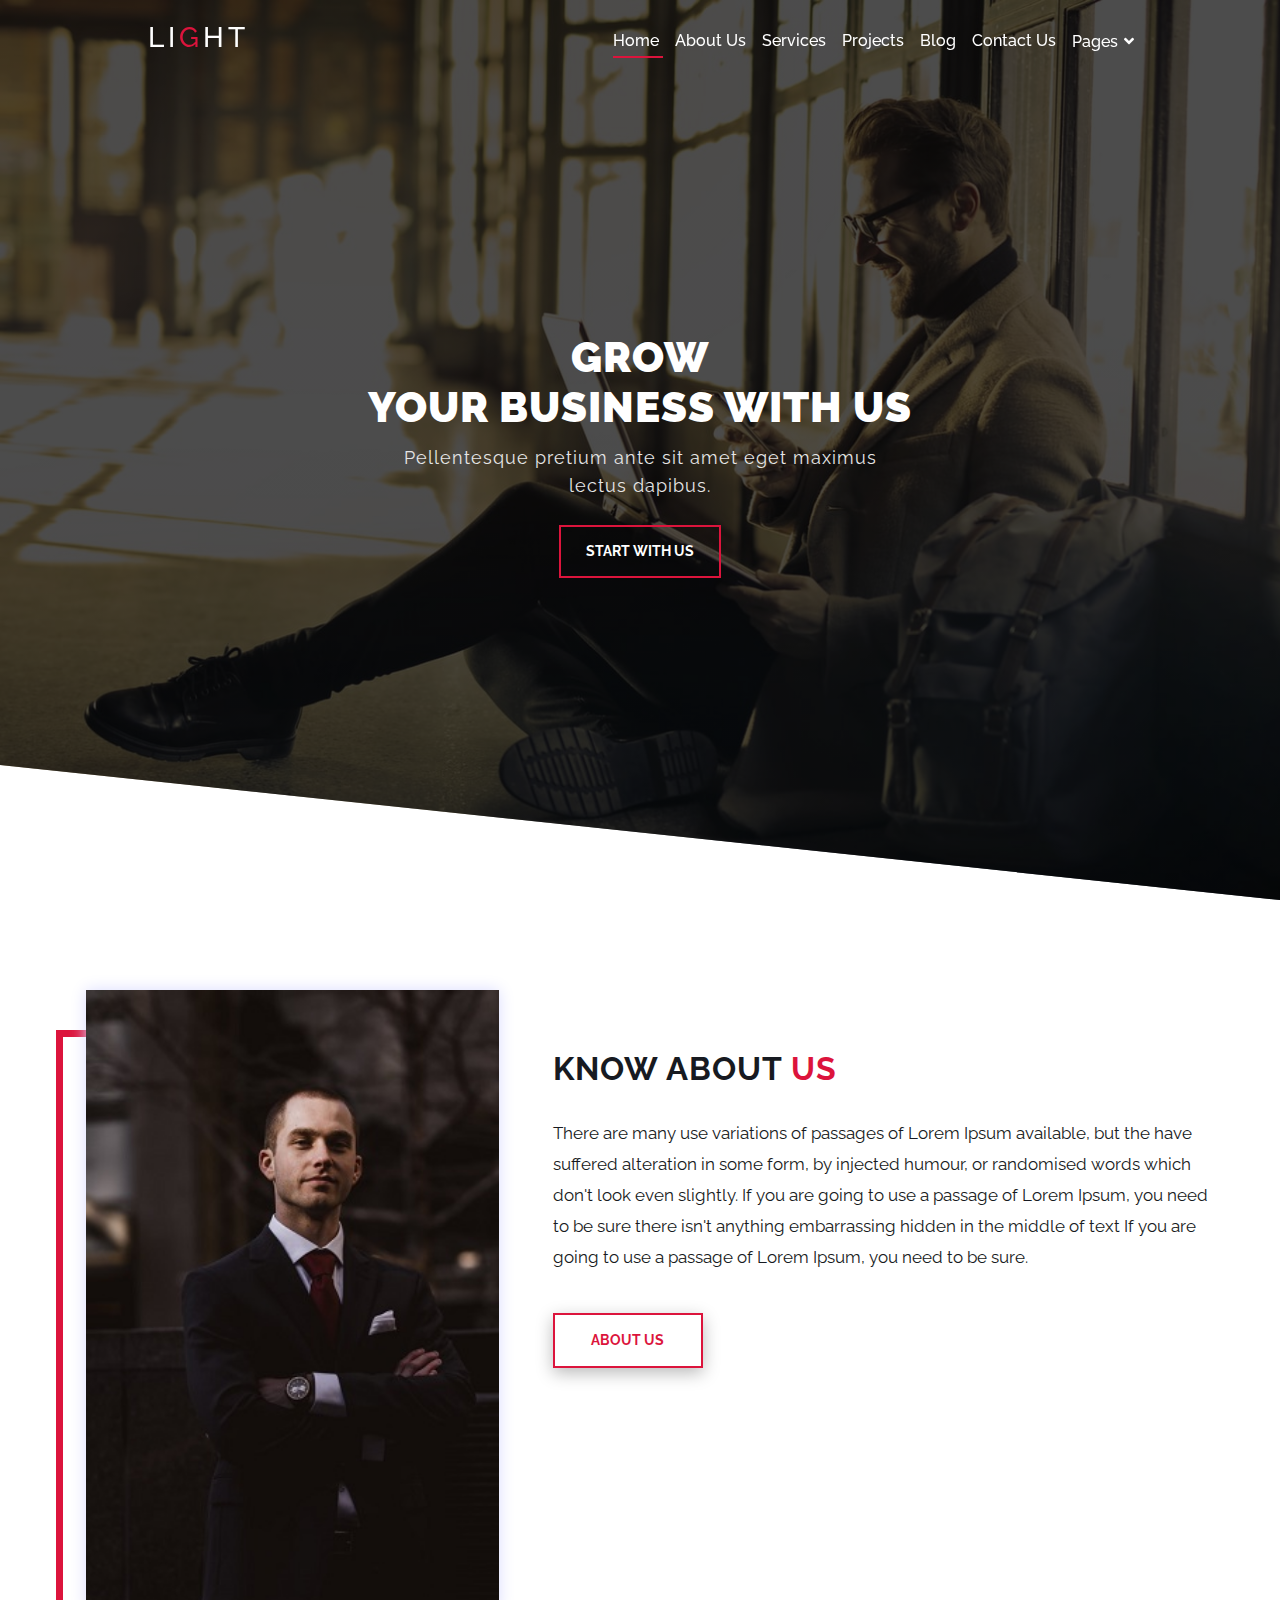
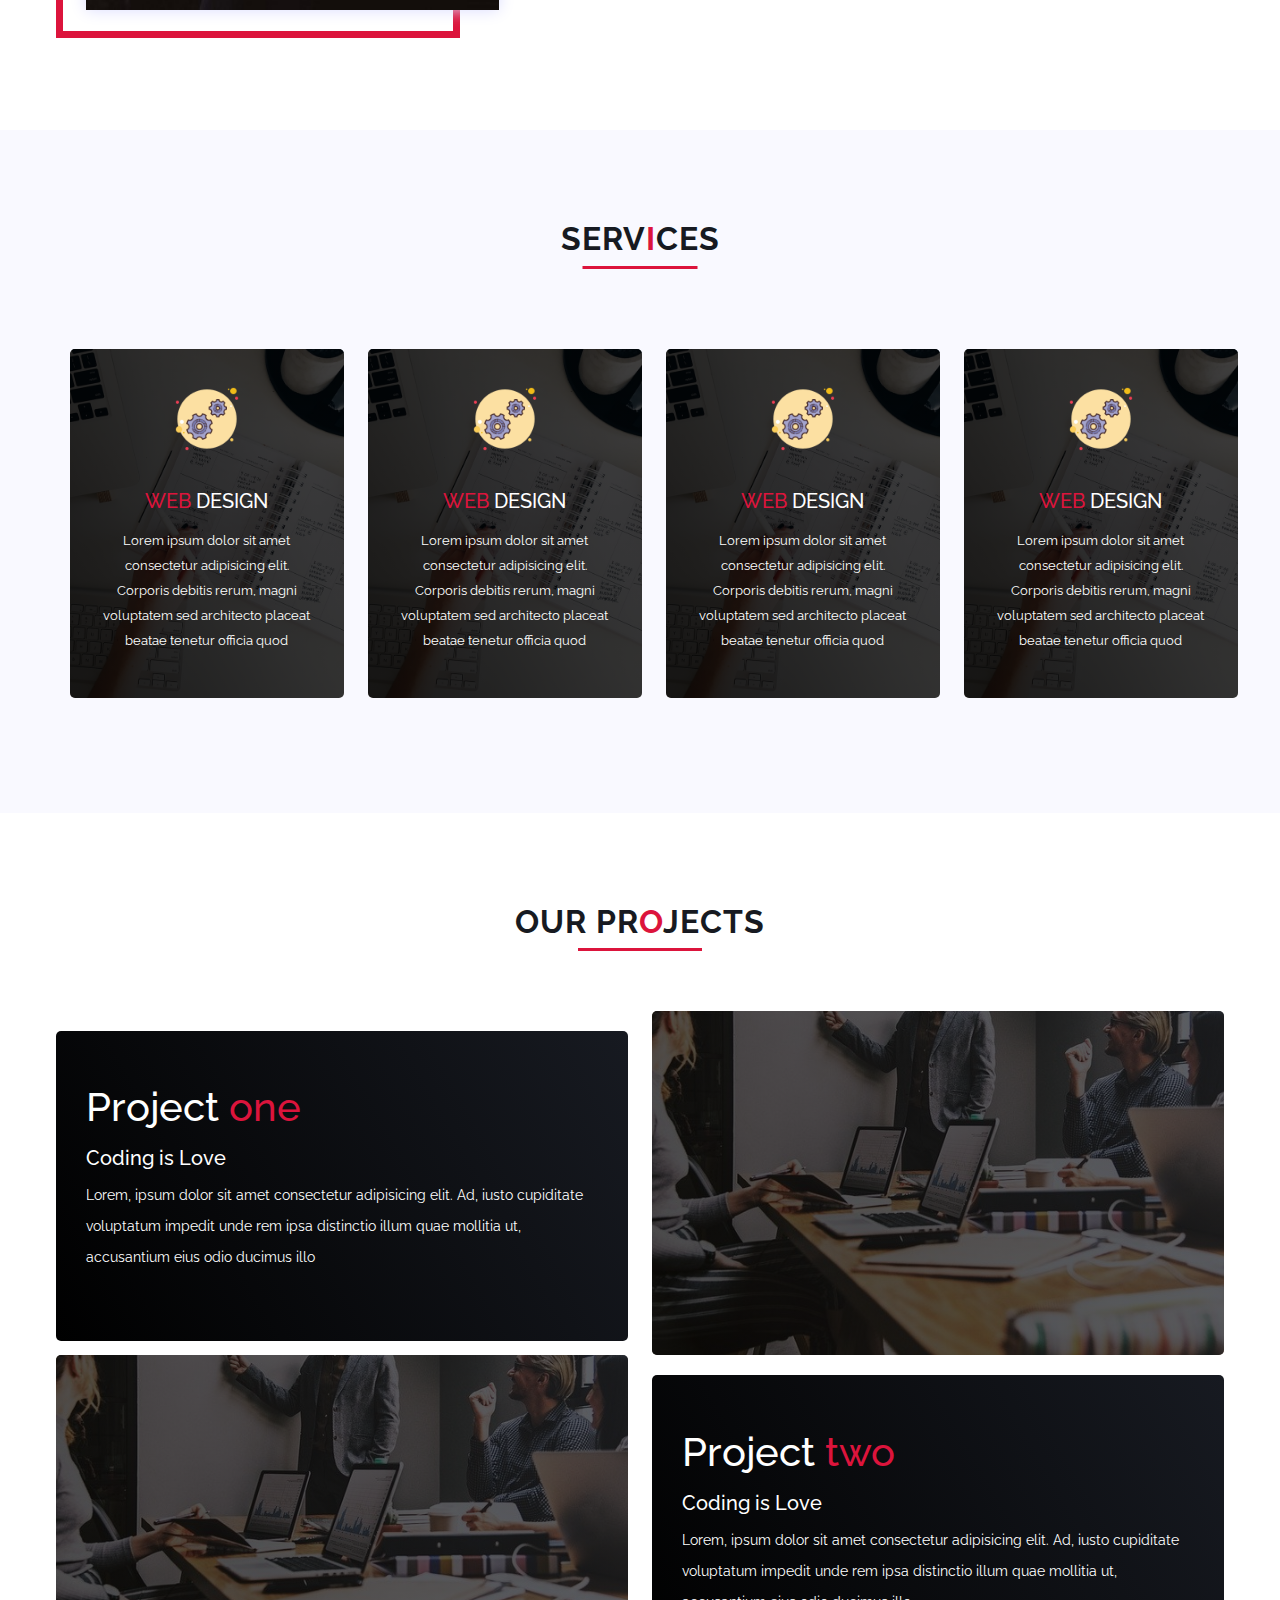
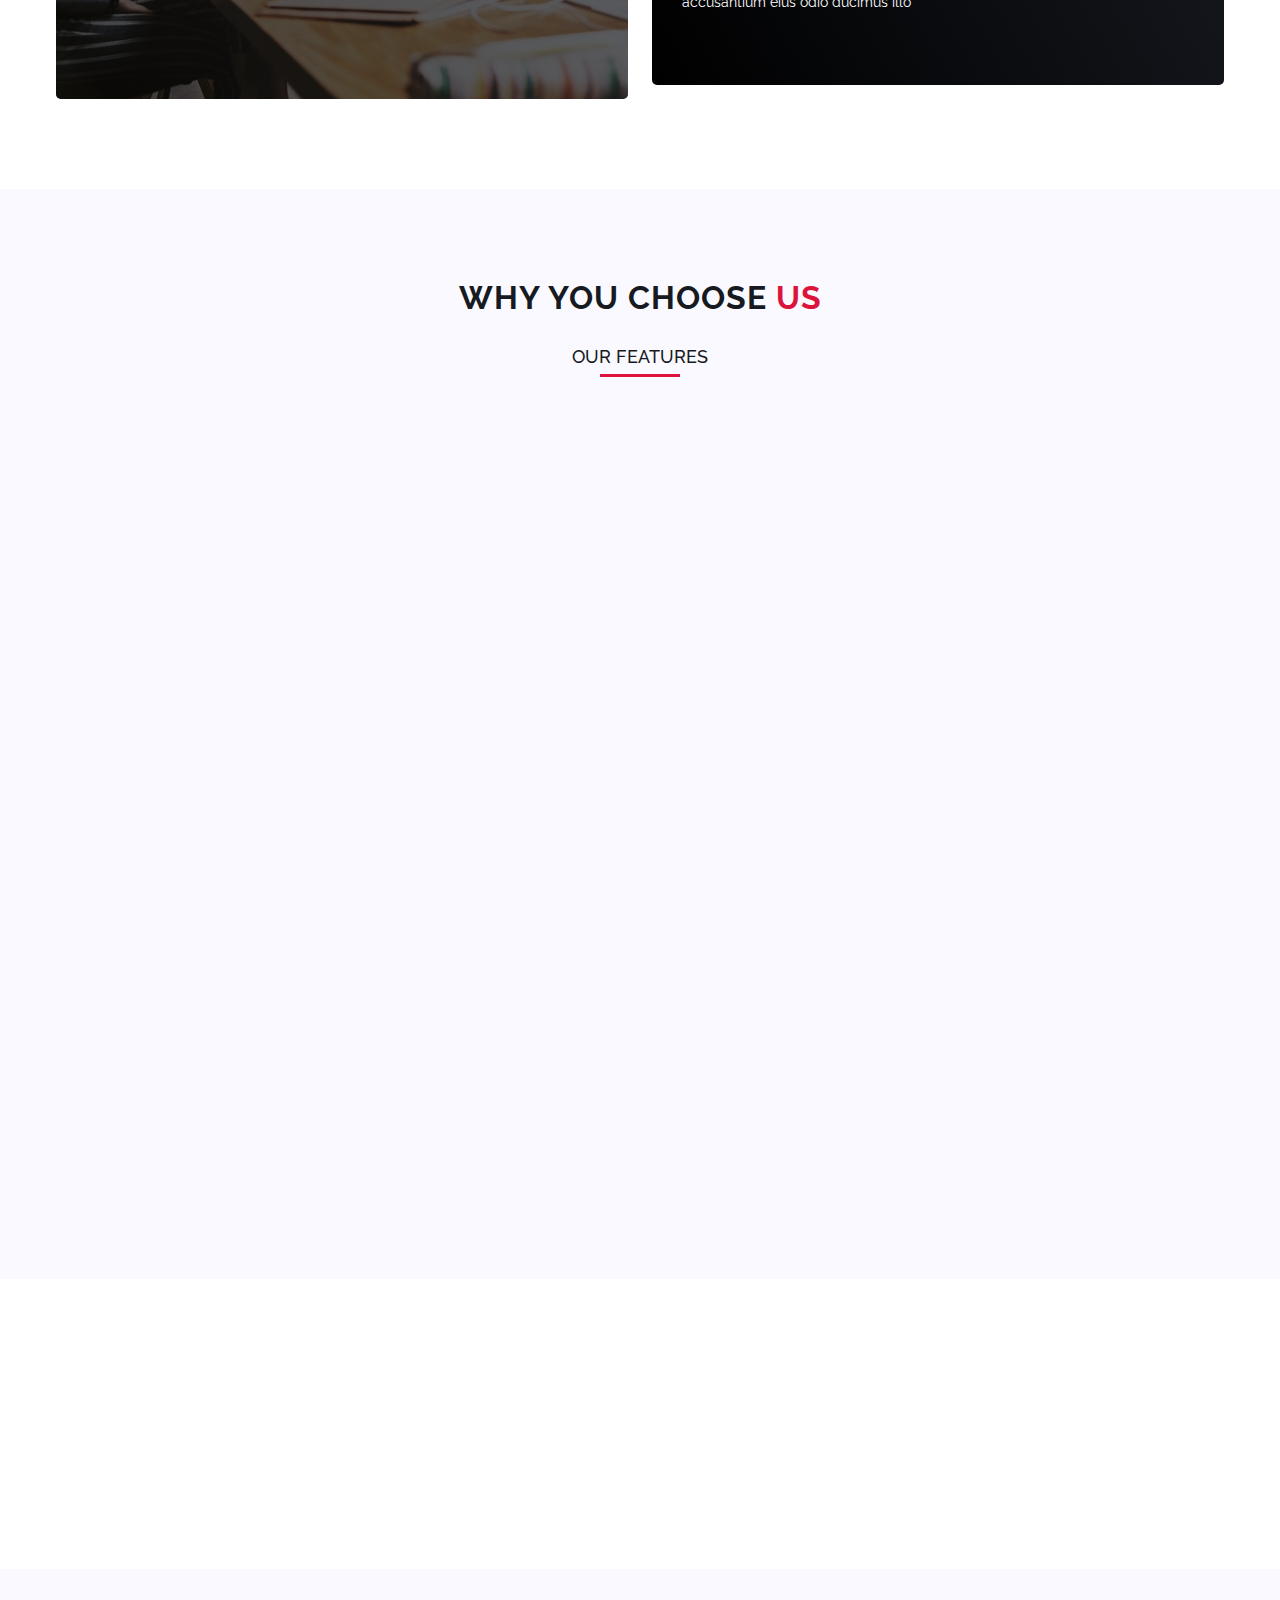
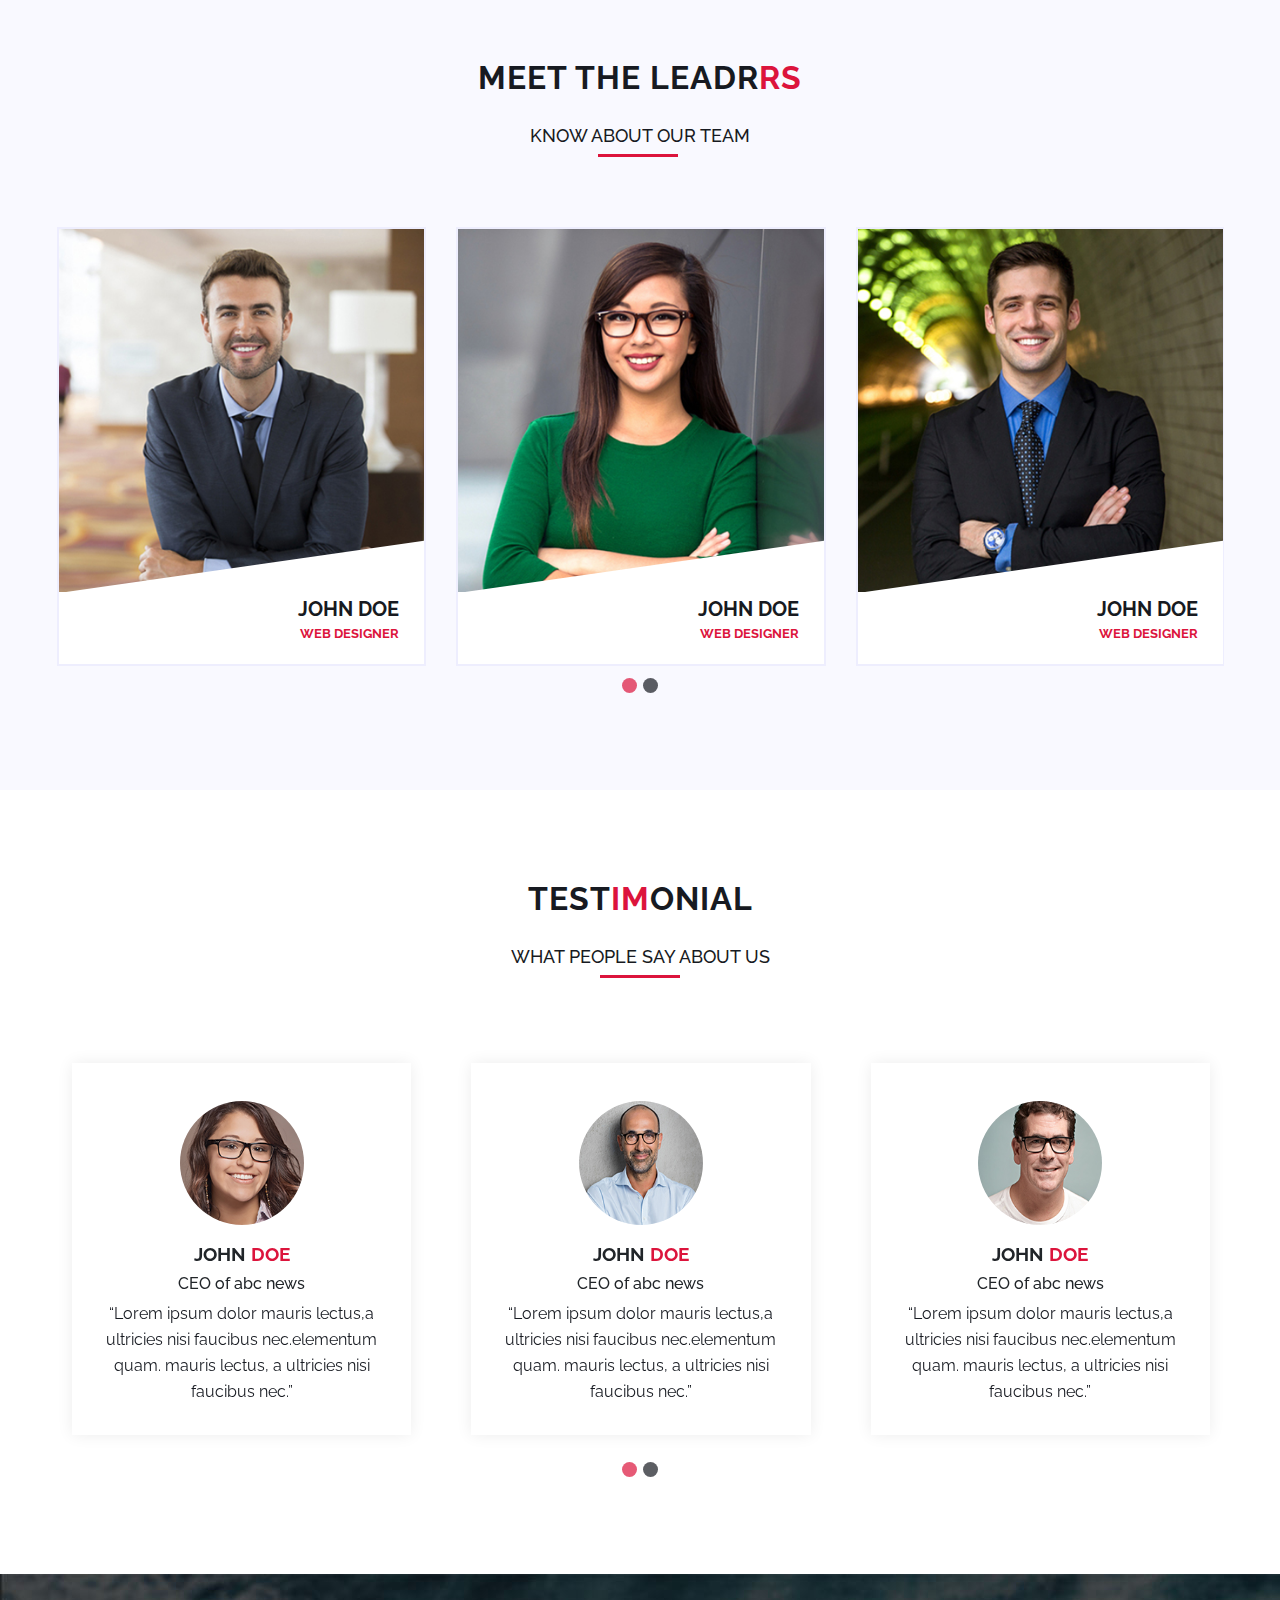
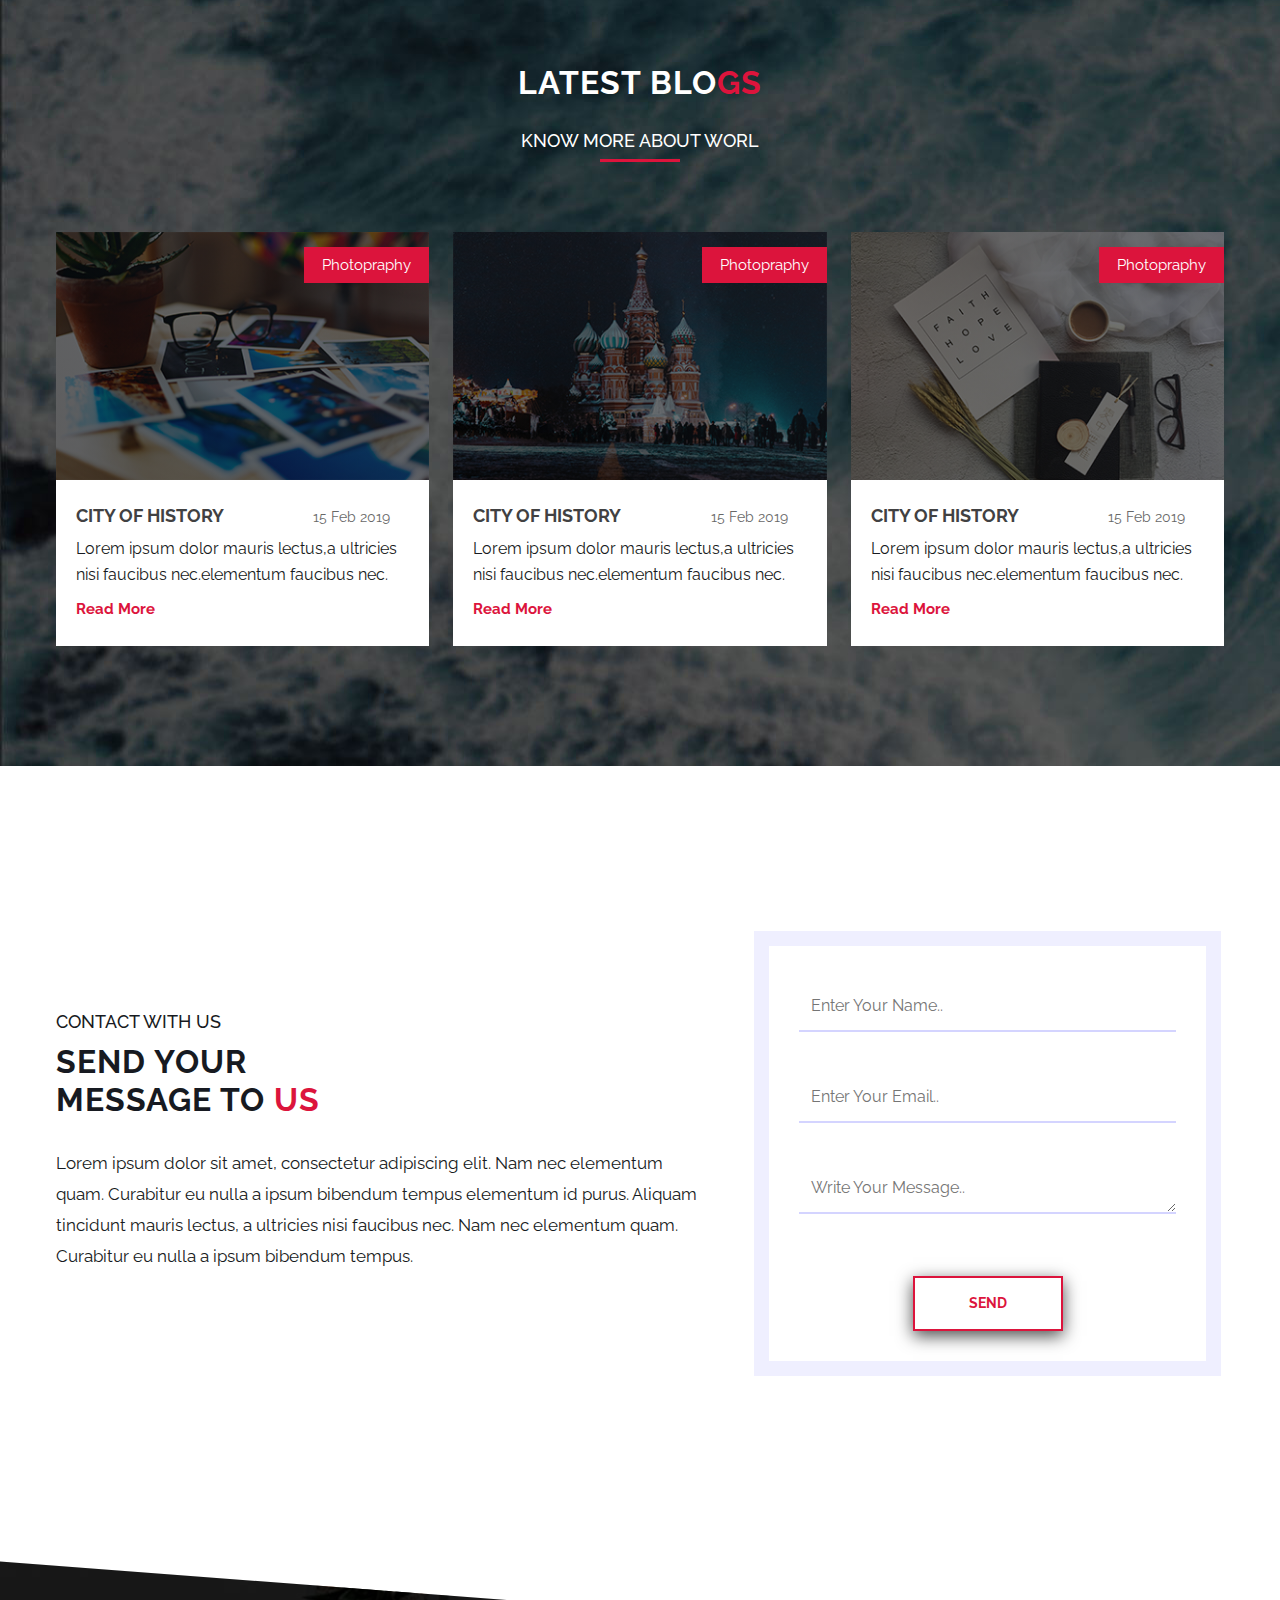
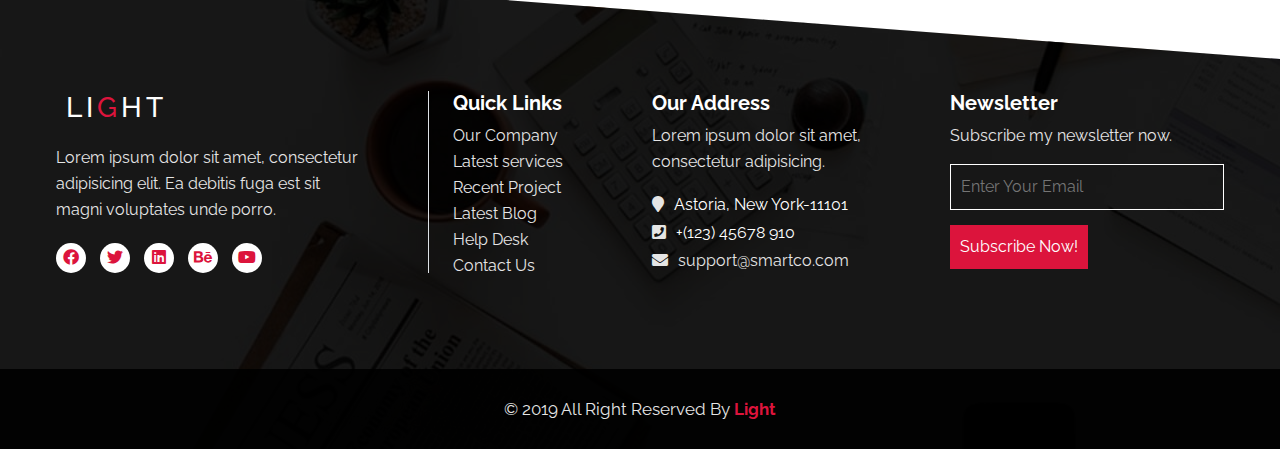
==== commit 8c83d898: "full project completed" ====
--- a/index.html
+++ b/index.html
@@ -27,9 +27,9 @@
                 <!-- Container wrapper -->
                 <div class="container-fluid">
                     <!-- Navbar brand -->
-                    <a class="navbar-brand" href="index.html"><img src="img/logo.png" alt="logo image"
-                                                                   class="img-fluid"></a>
-
+                    <a class="navbar-brand" href="index.html"><h3>LI<span>G</span>HT</h3></a>
+                    
+                     <!-- <img src="img/logo.png" alt="logo image" class="img-fluid"> -->
                     <!-- Toggle button -->
                     <button
                             class="navbar-toggler"
@@ -75,10 +75,10 @@
                                 <ul class="dropdown drpdwn-two">
                                     <li><a href="about.html">about us</a></li>
                                     <li><a href="single-project.html">single projects</a></li>
-                                    <li><a href="">Our Blog</a></li>
-                                    <li><a href="">Single Blog</a></li>
-                                    <li><a href="">contact us</a></li>
-                                    <li><a href="">Coming Soon</a></li>
+                                    <li><a href="blog.html">Our Blog</a></li>
+                                    <li><a href="single-blog.html">Single Blog</a></li>
+                                    <li><a href="contact.html">contact us</a></li>
+                                    <li><a href="comming-soon.html">Coming Soon</a></li>
                                 </ul>
                             </li>
 
@@ -119,16 +119,18 @@
             <div class="row">
                 <!--***** About Image *******-->
                 <div class="col-xl-5 col-lg-5 col-md-5 col-sm-12">
-                    <div class="about-img">
-                        <img src="img/about.jpg" alt="about-img">
-                    </div>
+                    <div class="col-left">
+                        <div class="about-img">
+                            <img src="img/about.jpg" alt="about-img">
+                        </div>
+                      </div>
                 </div>
                 <!-- About Content-->
                 <div class="col-xl-7 col-lg-7 col-md-7 col-sm-12">
                     <div class="about-content">
                         <div class="section-title">
-                            <h4>Know about us</h4>
-                            <h2>We think out<br>of the box</h2>
+                            <h4>Know about <span>us</span></h4>
+                            <!-- <h2>We think out<br>of the box</h2> -->
                         </div>
                         <p>There are many use variations of passages of Lorem Ipsum available, but the have suffered
                             alteration in some form, by injected humour, or randomised words which don't look even
@@ -150,54 +152,53 @@
         <div class="container">
             <div class="row">
                 <!-- Services content -->
-                <div class="col-xl-6 col-lg-6 col-md-6 col-sm-12">
-                    <div class="services-content">
-                        <!-- section heading -->
-                        <div class="section-title">
-                            <h4>Services we provide</h4>
-                            <h2>Get your <br>business idea</h2>
-                        </div>
-                        <p>Lorem ipsum dolor sit amet, consectetur adipiscing elit. Nam nec elementum quam. Curabitur eu
-                            nulla a ipsum bibendum tempus elementum id purus. Aliquam tincidunt mauris lectus, a
-                            ultricies nisi faucibus nec. Curabitur eu nulla a ipsum bibendum tempus elementum id purus
-                            elementum id purus.</p>
-                        <!-- section button-->
-                        <div class="section-button margin-bottom-r">
-                            <a href="#" class="sc-btn">Get Service’s</a>
-                        </div>
-                    </div>
-                </div>
-                <!-- single services area-->
-                <div class="col-xl-6 col-lg-6 col-md-6 col-sm-12" data-aos="fade-up" data-aos-duration="1200" data-aos-easing="ease-in-sine" data-aos-anchor-placement="top-bottom">
-                    <div class="service-box">
-                        <div class="row">
+                <div class="services-content">
+                    <!-- section heading -->
+                    <div class="section-title">
+                        <h4>Serv<span>i</span>ces</h4>
+                    </div>
+                </div>
+            </div>
+            <!-- single services area-->
+                <div class="service-box">
+                    <div class="row">
+                        <!-- single services-->
+                        <div class="col-xl-3 col-lg-3 col-md-6 col-sm-6">
+                            <div class="single-services">
+                                <div class="service-item">
+                                    <div class="icon"><img src="img/services/services.png"/></div>
+                                    <h2><span>Web</span> Design</h2>
+                                        <p>Lorem ipsum dolor sit amet consectetur adipisicing elit. Corporis debitis rerum, magni voluptatem sed architecto placeat beatae tenetur officia quod</p>
+                                    </div>
+                                </div>
+                            </div>
                             <!-- single services-->
-                            <div class="col-xl-6 col-lg-6 col-md-6 col-sm-6">
+                        <div class="col-xl-3 col-lg-3 col-md-6 col-sm-6">
+                            <div class="single-services">
+                                <div class="service-item">
+                                    <div class="icon"><img src="img/services/services.png"/></div>
+                                        <h2><span>Web</span> Design</h2>
+                                        <p>Lorem ipsum dolor sit amet consectetur adipisicing elit. Corporis debitis rerum, magni voluptatem sed architecto placeat beatae tenetur officia quod</p>
+                                    </div>
+                                </div>
+                            </div>
+                            <!-- single services-->
+                            <div class="col-xl-3 col-lg-3 col-md-6 col-sm-6">
                                 <div class="single-services">
-                                    <img src="img/services/1.png" alt="services-img-one">
-                                    <h4>idea</h4>
+                                    <div class="service-item">
+                                        <div class="icon"><img src="img/services/services.png"/></div>
+                                        <h2><span>Web</span> Design</h2>
+                                    <p>Lorem ipsum dolor sit amet consectetur adipisicing elit. Corporis debitis rerum, magni voluptatem sed architecto placeat beatae tenetur officia quod</p>
                                 </div>
                             </div>
+                        </div>
                             <!-- single services-->
-                            <div class="col-xl-6 col-lg-6 col-md-6 col-sm-6">
-                                <div class="single-services">
-                                    <img src="img/services/2.png" alt="services-img-one">
-                                    <h4>seo</h4>
-                                </div>
-                            </div>
-                            <!-- single services-->
-                            <div class="col-xl-6 col-lg-6 col-md-6 col-sm-6">
-                                <div class="single-services">
-                                    <img src="img/services/3.png" alt="services-img-one">
-                                    <h4>marketing</h4>
-                                </div>
-                            </div>
-                            <!-- single services-->
-                            <div class="col-xl-6 col-lg-6 col-md-6 col-sm-6">
-                                <div class="single-services">
-                                    <img src="img/services/4.png" alt="services-img-one">
-                                    <h4>development</h4>
-                                </div>
+                        <div class="col-xl-3 col-lg-3 col-md-6 col-sm-6">
+                            <div class="single-services">
+                                <div class="service-item">
+                                    <div class="icon"><img src="img/services/services.png"/></div>
+                                    <h2><span>Web</span> Design</h2>
+                                <p>Lorem ipsum dolor sit amet consectetur adipisicing elit. Corporis debitis rerum, magni voluptatem sed architecto placeat beatae tenetur officia quod</p>
                             </div>
                         </div>
                     </div>
@@ -214,120 +215,45 @@
                 <!-- projects heading -->
                 <div class="col-xl-12 col-lg-12 col-md-12 col-sm-12">
                     <div class="project-heading">
-                        <h3>Our projects</h3>
-                    </div>
-                </div>
-            </div>
-            <!-- project intro image -->
-            <div class="row pa-margintop">
-                <div class="col-xl-4 col-lg-4 col-md-12 col-sm-12">
-                    <div class="projects-img">
-                        <img src="img/projects/pm.jpg" alt="pm image">
+                        <h3>Our pr<span>o</span>jects</h3>
+                    </div>
+                </div>
+            </div>
+           <!-- projects content -->
+            <div class="row">
+                    <div class="col-xl-6 col-lg-6 col-md-6 col-sm-12">
+                        <div class="project-item">
+                            <div class="project-info">
+                                <h1>Project<span> one</span></h1>
+                                <h2>Coding is Love</h2>
+                                <p>Lorem, ipsum dolor sit amet consectetur adipisicing elit. Ad, iusto cupiditate voluptatum impedit unde rem ipsa distinctio illum quae mollitia ut, accusantium eius odio ducimus illo  </p>
+                            </div>
+                        </div>
+                    </div>
+                    <!--project image-->
+                    <div class="col-xl-6 col-lg-6 col-md-6 col-sm-12">
+                        <div class="project-image">
+                            <img src="img/projects/p.jpg" alt="img">
+                        </div>
+                 </div>                 
+                 <!--project image-->
+                 <div class="col-xl-6 col-lg-6 col-md-6 col-sm-12">
+                    
+                    <div class="project-image">
+                        <img src="img/projects/p.jpg" alt="img">
+                      
                     </div>
                 </div>
                 <!-- projects content -->
-                <div class="col-xl-8 col-lg-8 col-md-12 col-sm-12">
-                    <div class="projects-content">
-                        <div class="section-title">
-                            <h2>Get your <br> business idea</h2>
-                        </div>
-                        <p>Lorem ipsum dolor sit amet, consectetur adipiscing elit. Nam nec elementum quam. Curabitur eu
-                            nulla a ipsum bibendum tempus elementum id purus. Aliquam tincidunt mauris lectus, a
-                            ultricies nisi faucibus nec.elementum quam. Curabitur eu nulla a ipsum bibendum tempus
-                            elementum id purus. Aliquam tincidunt mauris lectus, a ultricies nisi faucibus nec.
-                            Curabitur eu nulla a ipsum bibendum tempus elementum id purus. Lorem ipsum dolor sit amet,
-                            consectetur.</p>
-                        <!-- section button -->
-                        <div class="section-button">
-                            <a href="#" class="sc-btn">Details</a>
-                        </div>
-                    </div>
-                </div>
-            </div>
-            <!-- single-projects area carousel -->
-            <div class="row">
-                <div class="dot-list owl-carousel">
-                    <!-- single-projects -->
-                    <div class="col-xl-12 col-md-12 cik-sm-12 col-xs-12">
-                        <div class="single-project">
-                            <img src="img/projects/1.jpg" alt="first image">
-                            <div class="portfolio-text">
-                                <h5>start your business</h5>
-                                <a href="single-project.html">details</a>
-                            </div>
-                        </div>
-                    </div>
-                    <!-- single-projects -->
-                    <div class="col-xl-12 col-md-12 cik-sm-12 col-xs-12">
-                        <div class="single-project">
-                            <img src="img/projects/2.jpg" alt="first image">
-                            <div class="portfolio-text">
-                                <h5>start your business</h5>
-                                <a href="single-project.html">details</a>
-                            </div>
-                        </div>
-                    </div>
-                    <!-- single-projects -->
-                    <div class="col-xl-12 col-md-12 cik-sm-12 col-xs-12">
-                        <div class="single-project">
-                            <img src="img/projects/3.jpg" alt="first image">
-                            <div class="portfolio-text">
-                                <h5>start your business</h5>
-                                <a href="single-project.html">details</a>
-                            </div>
-                        </div>
-                    </div>
-                    <!-- single-projects -->
-                    <div class="col-xl-12 col-md-12 cik-sm-12 col-xs-12">
-                        <div class="single-project">
-                            <img src="img/projects/1.jpg" alt="first image">
-                            <div class="portfolio-text">
-                                <h5>start your business</h5>
-                                <a href="single-project.html">details</a>
-                            </div>
-                        </div>
-                    </div>
-                    <!-- single-projects -->
-                    <div class="col-xl-12 col-md-12 cik-sm-12 col-xs-12">
-                        <div class="single-project">
-                            <img src="img/projects/2.jpg" alt="first image">
-                            <div class="portfolio-text">
-                                <h5>start your business</h5>
-                                <a href="single-project.html">details</a>
-                            </div>
-                        </div>
-                    </div>
-                    <!-- single-projects -->
-                    <div class="col-xl-12 col-md-12 cik-sm-12 col-xs-12">
-                        <div class="single-project">
-                            <img src="img/projects/3.jpg" alt="first image">
-                            <div class="portfolio-text">
-                                <h5>start your business</h5>
-                                <a href="single-project.html">details</a>
-                            </div>
-                        </div>
-                    </div>
-                    <!-- single-projects -->
-                    <div class="col-xl-12 col-md-12 cik-sm-12 col-xs-12">
-                        <div class="single-project">
-                            <img src="img/projects/1.jpg" alt="first image">
-                            <div class="portfolio-text">
-                                <h5>start your business</h5>
-                                <a href="single-project.html">details</a>
-                            </div>
-                        </div>
-                    </div>
-                    <!-- single-projects -->
-                    <div class="col-xl-12 col-md-12 cik-sm-12 col-xs-12">
-                        <div class="single-project">
-                            <img src="img/projects/2.jpg" alt="first image">
-                            <div class="portfolio-text">
-                                <h5>start your business</h5>
-                                <a href="single-project.html">details</a>
-                            </div>
-                        </div>
-                    </div>
-                </div>
+                <div class="col-xl-6 col-lg-6 col-md-6 col-sm-12">
+                    <div class="project-item">
+                        <div class="project-info">
+                            <h1>Project <span> two</span></h1>
+                            <h2>Coding is Love</h2>
+                            <p>Lorem, ipsum dolor sit amet consectetur adipisicing elit. Ad, iusto cupiditate voluptatum impedit unde rem ipsa distinctio illum quae mollitia ut, accusantium eius odio ducimus illo </p>
+                        </div>
+                    </div>
+                </div>                
             </div>
         </div>
     </div>
@@ -338,16 +264,16 @@
         <div class="container">
             <div class="row">
                 <div class="features-heading">
-                    <h2>why you choose us</h2>
+                    <h2>why you choose <span>us</span></h2>
                     <h4>Our features</h4>
                 </div>
             </div>
             <div class="features-box">
                 <div class="row">
                     <!-- single-features -->
-                    <div class="col-xl-4 col-lg-4 col-md-4 col-sm-6" data-aos="fade-up" data-aos-duration="1200" data-aos-easing="ease-in-sine" data-aos-anchor-placement="top-bottom">
+                    <div class="col-xl-4 col-lg-4 col-md-6 col-sm-6" data-aos="fade-up" data-aos-duration="1200" data-aos-easing="ease-in-sine" data-aos-anchor-placement="top-bottom">
                         <div class="single-features">
-                            <img src="img/features/1.png" alt="featres-img-one">
+                            <i class="fas fa-chart-pie"></i>
                             <h4>proper SEo</h4>
                             <p>Lorem ipsum dolor mauris lectus,a ultricies nisi
                                 faucibus nec elementum quam. mauris lectus,
@@ -356,9 +282,9 @@
                         </div>
                     </div>
                     <!-- single-features -->
-                    <div class="col-xl-4 col-lg-4 col-md-4 col-sm-6" data-aos="fade-up" data-aos-duration="1200" data-aos-easing="ease-in-sine" data-aos-anchor-placement="top-bottom">
+                    <div class="col-xl-4 col-lg-4 col-md-6 col-sm-6" data-aos="fade-up" data-aos-duration="1200" data-aos-easing="ease-in-sine" data-aos-anchor-placement="top-bottom">
                         <div class="single-features">
-                            <img src="img/features/2.png" alt="featres-img-one">
+                            <i class="fas fa-backspace"></i>
                             <h4>proper SEo</h4>
                             <p>Lorem ipsum dolor mauris lectus,a ultricies nisi
                                 faucibus nec elementum quam. mauris lectus,
@@ -367,9 +293,9 @@
                         </div>
                     </div>
                     <!-- single-features -->
-                    <div class="col-xl-4 col-lg-4 col-md-4 col-sm-6" data-aos="fade-up" data-aos-duration="1200" data-aos-easing="ease-in-sine" data-aos-anchor-placement="top-bottom">
+                    <div class="col-xl-4 col-lg-4 col-md-6 col-sm-6" data-aos="fade-up" data-aos-duration="1200" data-aos-easing="ease-in-sine" data-aos-anchor-placement="top-bottom">
                         <div class="single-features">
-                            <img src="img/features/3.png" alt="featres-img-one">
+                            <i class="fa fa-desktop"></i>
                             <h4>proper SEo</h4>
                             <p>Lorem ipsum dolor mauris lectus,a ultricies nisi
                                 faucibus nec elementum quam. mauris lectus,
@@ -378,9 +304,9 @@
                         </div>
                     </div>
                     <!-- single-features -->
-                    <div class="col-xl-4 col-lg-4 col-md-4 col-sm-6" data-aos="fade-up" data-aos-duration="1200" data-aos-easing="ease-in-sine" data-aos-anchor-placement="top-bottom">
+                    <div class="col-xl-4 col-lg-4 col-md-6 col-sm-6" data-aos="fade-up" data-aos-duration="1200" data-aos-easing="ease-in-sine" data-aos-anchor-placement="top-bottom">
                         <div class="single-features">
-                            <img src="img/features/4.png" alt="featres-img-one">
+                            <i class="fas fa-meh"></i>
                             <h4>proper SEo</h4>
                             <p>Lorem ipsum dolor mauris lectus,a ultricies nisi
                                 faucibus nec elementum quam. mauris lectus,
@@ -389,9 +315,9 @@
                         </div>
                     </div>
                     <!-- single-features -->
-                    <div class="col-xl-4 col-lg-4 col-md-4 col-sm-6" data-aos="fade-up" data-aos-duration="1200" data-aos-easing="ease-in-sine" data-aos-anchor-placement="top-bottom">
+                    <div class="col-xl-4 col-lg-4 col-md-6 col-sm-6" data-aos="fade-up" data-aos-duration="1200" data-aos-easing="ease-in-sine" data-aos-anchor-placement="top-bottom">
                         <div class="single-features">
-                            <img src="img/features/5.png" alt="featres-img-one">
+                            <i class="fas fa-check-circle"></i>
                             <h4>proper SEo</h4>
                             <p>Lorem ipsum dolor mauris lectus,a ultricies nisi
                                 faucibus nec elementum quam. mauris lectus,
@@ -400,9 +326,9 @@
                         </div>
                     </div>
                     <!-- single-features -->
-                    <div class="col-xl-4 col-lg-4 col-md-4 col-sm-6" data-aos="fade-up" data-aos-duration="1200" data-aos-easing="ease-in-sine" data-aos-anchor-placement="top-bottom">
+                    <div class="col-xl-4 col-lg-4 col-md-6 col-sm-6" data-aos="fade-up" data-aos-duration="1200" data-aos-easing="ease-in-sine" data-aos-anchor-placement="top-bottom">
                         <div class="single-features">
-                            <img src="img/features/6.png" alt="featres-img-one">
+                            <i class="fa fa-lock" ></i>
                             <h4>proper SEo</h4>
                             <p>Lorem ipsum dolor mauris lectus,a ultricies nisi
                                 faucibus nec elementum quam. mauris lectus,
@@ -458,7 +384,7 @@
             <div class="row">
                 <!-- team heading -->
                 <div class="team-heading">
-                    <h2>Meet the Leaders</h2>
+                    <h2>Meet the Leadr<span>rs</span></h2>
                     <h4>Know About Our Team</h4>
                 </div>
             </div>
@@ -560,7 +486,7 @@
         <div class="container">
             <div class="row">
                 <div class="testimonial-heading">
-                    <h2>TESTIMONIAL</h2>
+                    <h2>TEST<span>IM</span>ONIAL</h2>
                     <h4>what people say about us</h4>
                 </div>
             </div>
@@ -573,7 +499,7 @@
                                 <img src="img/clients/1.jpg" alt="clnts-img-one">
                             </div>
                             <div class="testimonial-content">
-                                <h5>john doe</h5>
+                                <h5>john <span>doe</span></h5>
                                 <h6>CEO of abc news</h6>
                                 <p>“Lorem ipsum dolor mauris lectus,a ultricies nisi faucibus nec.elementum quam. mauris
                                     lectus, a ultricies nisi faucibus nec.”</p>
@@ -587,7 +513,7 @@
                                 <img src="img/clients/2.jpg" alt="clnts-img-one">
                             </div>
                             <div class="testimonial-content">
-                                <h5>john doe</h5>
+                                <h5>john <span>doe</span></h5>
                                 <h6>CEO of abc news</h6>
                                 <p>“Lorem ipsum dolor mauris lectus,a ultricies nisi faucibus nec.elementum quam. mauris
                                     lectus, a ultricies nisi faucibus nec.”</p>
@@ -601,7 +527,7 @@
                                 <img src="img/clients/3.jpg" alt="clnts-img-one">
                             </div>
                             <div class="testimonial-content">
-                                <h5>john doe</h5>
+                                <h5>john <span>doe</span></h5>
                                 <h6>CEO of abc news</h6>
                                 <p>“Lorem ipsum dolor mauris lectus,a ultricies nisi faucibus nec.elementum quam. mauris
                                     lectus, a ultricies nisi faucibus nec.”</p>
@@ -615,7 +541,7 @@
                                 <img src="img/clients/1.jpg" alt="clnts-img-one">
                             </div>
                             <div class="testimonial-content">
-                                <h5>john doe</h5>
+                                <h5>john <span>doe</span></h5>
                                 <h6>CEO of abc news</h6>
                                 <p>“Lorem ipsum dolor mauris lectus,a ultricies nisi faucibus nec.elementum quam. mauris
                                     lectus, a ultricies nisi faucibus nec.”</p>
@@ -634,7 +560,7 @@
         <div class="container">
             <div class="row">
                 <div class="blog-heading">
-                    <h2>Latest blogs</h2>
+                    <h2>Latest blo<span>gs</span></h2>
                     <h4>know more about worl</h4>
                 </div>
             </div>
@@ -728,7 +654,7 @@
                         <!-- section heading -->
                         <div class="section-title">
                             <h4>Contact with us</h4>
-                            <h2>send your <br> message to us</h2>
+                            <h2>send your <br> message to <span>us</span></h2>
                         </div>
                         <p>Lorem ipsum dolor sit amet, consectetur adipiscing elit. Nam nec elementum quam. Curabitur eu
                             nulla a ipsum bibendum tempus elementum id purus. Aliquam tincidunt mauris lectus, a
@@ -756,14 +682,7 @@
     </div>
 </section>
 <!-- footer area -->
-<!-- footer-icon -->
-<div class="container position-relative">
-    <div class="col-xl-12" data-aos="fade-up" data-aos-duration="1200" data-aos-easing="ease-in-sine" data-aos-anchor-placement="top-bottom">
-        <div class="footer-icon">
-            <img src="img/footer-icon-1.png" alt="foter-icn-img">
-        </div>
-    </div>
-</div>
+
 <footer class="footer-area">
     <!-- footer top -->
     <div class="footer-top">
@@ -774,7 +693,7 @@
                     <div class="single-widget border-right">
                         <div class="company-logo">
                             <a href="#">
-                                <img src="img/logo.png" alt="logo">
+                                <h3>LI<span>G</span>HT</h3>
                             </a>
                         </div>
                         <div class="about-company">
@@ -845,7 +764,7 @@
                 <div class="col-xl-12">
                     <!-- Copyright -->
                     <div class="copyright">
-                        <p>&copy; 2019 All Right Reserved By <a href="#">Smartco</a></p>
+                        <p>&copy; 2019 All Right Reserved By <a href="#">Light</a></p>
                     </div>
                 </div>
             </div>
@@ -860,5 +779,37 @@
 <script src="plugins/OwlCarousel2-2.3.4/owl.carousel.min.js"></script>
 <script src="plugins/scrollup/jquery.scrollUp.js"></script>
 <script src="js/main.js"></script>
+<script>
+//counter
+
+$(window).on("load scroll",function(){
+    startCounting();
+});
+
+function startCounting() {
+    if (isElementVisible($('.counter')) && !countingFinish) {
+        countingFinish = true;
+        $('.counter').each(function (e) {
+            $(this).prop('Counter', 0).animate({
+                Counter: $(this).text()
+            }, {
+                duration: 4000,
+                easing: 'swing',
+                step: function (now) {
+                    $(this).text(Math.ceil(now));
+                }
+            });
+        });
+    }
+}
+
+function isElementVisible($elementToBeChecked) {
+    const TopView = $(window).scrollTop();
+    const BotView = TopView + $(window).height();
+    const TopElement = $elementToBeChecked.offset().top;
+    const BotElement = TopElement + $elementToBeChecked.height();
+    return ((BotElement <= BotView) && (TopElement >= TopView));
+}
+</script>
 </body>
 </html>--- a/css/main.css
+++ b/css/main.css
@@ -1,16 +1,18 @@
 @import url("https://fonts.googleapis.com/css?family=Raleway:400,500,700,900");
 @import url("https://fonts.googleapis.com/css?family=Raleway:400,500,700,900");
-.about-us-area .section-title h4, .services-area .section-title h4, .services-area .single-services h4, .projects-area .section-title h4, .contact-area .section-title h4, .section-title h4 { font-size: 18px; text-transform: uppercase; margin: 0 0 10px; line-height: 1.2; }
-
-.about-us-area .section-title h2, .services-area .section-title h2, .projects-area .section-title h2, .contact-area .section-title h2, .section-title h2 { font-weight: 900; font-size: 32px; letter-spacing: 1px; text-transform: uppercase; color: #414142; padding-bottom: 20px; line-height: 1.2; }
-
-.about-us-area p, .services-area p, .projects-area p, .contact-area p, p { margin: 0 0 15px; font-size: 17px; line-height: 31px; color: #414142; }
-
-.video-play-button::before, .video-play-button::after { content: ""; position: absolute; z-index: 0; left: 50%; top: 50%; display: block; width: 80px; height: 80px; background: #6B6FFF; border-radius: 50%; -webkit-transform: translateX(-50%) translateY(-50%); -ms-transform: translateX(-50%) translateY(-50%); transform: translateX(-50%) translateY(-50%); }
+.contact-area .section-title h4, .section-title h4 { font-size: 18px; text-transform: uppercase; margin: 0 0 10px; line-height: 1.2; color: #171a21; }
+
+.about-us-area .section-title h4, .services-area .section-title h4, .projects-area .project-heading h3, .our-features .features-heading h2, .our-team-area .team-heading h2, .client-testimonial .testimonial-heading h2, .latest-blog-area .blog-heading h2, .contact-area .section-title h2, .section-title h2, .expertise-heading h2, .contact-us-heading h2 { font-weight: 700; font-size: 32px; letter-spacing: 1px; text-transform: uppercase; color: #171a21; padding-bottom: 20px; line-height: 1.2; }
+
+.about-us-area p, .contact-area p, p { margin: 0 0 15px; font-size: 17px; line-height: 31px; color: #171a21; }
+
+.video-play-button::before, .video-play-button::after { content: ""; position: absolute; z-index: 0; left: 50%; top: 50%; display: block; width: 80px; height: 80px; background: crimson; border-radius: 50%; -webkit-transform: translateX(-50%) translateY(-50%); -ms-transform: translateX(-50%) translateY(-50%); transform: translateX(-50%) translateY(-50%); }
 
 /* ---------------------- 1. Base ---------------------- */
 /* --------------------- 1 Base --------------------- */
-a { color: #6B6FFF; text-decoration: none; }
+a { color: #171a21; text-decoration: none; }
+
+img { max-width: 100%; }
 
 * { margin: 0; padding: 0; box-sizing: border-box; font-family: 'Raleway', sans-serif; }
 
@@ -25,20 +27,9 @@
 
 #preloader img { position: absolute; top: 50%; left: 50%; -webkit-transform: translate(-50%, -50%); -ms-transform: translate(-50%, -50%); transform: translate(-50%, -50%); width: 100px; }
 
-/*navbar-brand*/
-.navbar-brand { width: 200px; height: 55px; display: inline-block; }
-
-@media all and (max-width: 991px) { .navbar-brand { transition: .5s; width: 180px; margin-left: -40px; } }
-
-@media all and (max-width: 767px) { .navbar-brand { transition: .5s; width: 160px; margin-left: -40px; } }
-
-@media all and (max-width: 575px) { .navbar-brand { transition: .5s; width: 160px; margin-left: -40px; } }
-
-@media all and (max-width: 460px) { .navbar-brand { transition: .5s; width: 160px; margin-left: -40px; } }
-
-@media all and (max-width: 360px) { .navbar-brand { transition: .5s; width: 160px; margin-left: -40px; } }
-
-@media all and (max-width: 320px) { .navbar-brand { transition: .5s; width: 160px; margin-left: -40px; } }
+.navbar-brand h3 { color: #fff; text-decoration: none; margin-left: 10px; letter-spacing: 4px; font-size-adjust: 25px; }
+
+.navbar-brand h3 span { color: crimson; }
 
 /*navbar toggle responsive style*/
 @media all and (max-width: 991px) { .navbar-toggler { transition: .5s; padding: 0.25rem 0.75rem; font-size: 1.25rem; line-height: 0 !important; background-color: transparent !important; border: none !important; border-radius: 0 !important; transition: 0 !important; margin-right: -45px; align-items: center; } }
@@ -51,14 +42,14 @@
 /*navbar*/
 @media all and (max-width: 991px) { .navbar-nav { transition: .5s; margin-top: 20px !important; } }
 
-@media all and (max-width: 991px) { .navbar-nav li { transition: .5s; width: 100%; min-height: 1px; padding-right: 15px; padding-left: 15px; background: rgba(107, 111, 255, 0.7); border-top: 1px solid #ffffff80; }
-  .navbar-nav li.scrolled { background: #6B6FFF !important; -webkit-transition: 0.75s ease; -o-transition: 0.75s ease; transition: 0.75s ease; } }
+@media all and (max-width: 991px) { .navbar-nav li { transition: .5s; width: 100%; min-height: 1px; padding-right: 15px; padding-left: 15px; background: rgba(0, 0, 0, 0.7); border-top: 1px solid #ffffff80; }
+  .navbar-nav li.scrolled { background: #171a21 !important; -webkit-transition: 0.75s ease; -o-transition: 0.75s ease; transition: 0.75s ease; } }
 
 .navbar-nav li a { font-size: 16px; font-weight: 500; line-height: 1; color: #fff !important; position: relative; padding: 25px 0; text-transform: capitalize; }
 
 @media all and (max-width: 991px) { .navbar-nav li a { transition: .5s; color: #fff; display: block; float: left; margin: 0; padding: 15px 22px; text-align: left; text-decoration: none; text-transform: capitalize; width: 93.7%; } }
 
-.navbar-nav li a::before { content: ''; position: absolute; top: 72%; bottom: 50%; width: 0%; height: 4%; background: #fff; -webkit-transition: all 0.3s linear; -o-transition: all 0.3s linear; transition: all 0.3s linear; }
+.navbar-nav li a::before { content: ''; position: absolute; top: 72%; bottom: 50%; width: 0%; height: 4%; background: crimson; -webkit-transition: all 0.3s linear; -o-transition: all 0.3s linear; transition: all 0.3s linear; }
 
 .navbar-nav li a:hover::before { width: 80%; }
 
@@ -70,13 +61,13 @@
 
 .navbar-nav li .dropdown { position: absolute; top: 105%; visibility: hidden; }
 
-.navbar-nav li .dropdown li { list-style-type: none; background-color: #6B6FFF; position: relative; text-align: left; visibility: hidden; -webkit-transition: 0.75s ease; -o-transition: 0.75s ease; transition: 0.75s ease; }
+.navbar-nav li .dropdown li { list-style-type: none; background-color: #171a21; position: relative; text-align: left; visibility: hidden; -webkit-transition: 0.75s ease; -o-transition: 0.75s ease; transition: 0.75s ease; }
 
 @media all and (max-width: 991px) { .navbar-nav li .dropdown li { transition: .5s; width: 100%; min-height: 1px; padding-right: 15px; padding-left: 15px; background: rgba(107, 111, 255, 0.7); border-top: 1px solid #ffffff80; } }
 
 .navbar-nav li .dropdown li a { text-decoration: none; }
 
-.navbar-nav li .dropdown li:hover a { color: #CCC5D0 !important; -webkit-transition: 0.75s ease; -o-transition: 0.75s ease; transition: 0.75s ease; }
+.navbar-nav li .dropdown li:hover a { color: crimson !important; -webkit-transition: 0.75s ease; -o-transition: 0.75s ease; transition: 0.75s ease; }
 
 .navbar-nav li .dropdown li:hover a:hover::before { width: 0; }
 
@@ -92,10 +83,10 @@
 
 header { width: 100%; position: fixed; z-index: 11; }
 
-header.scrolled { background: #6B6FFF !important; -webkit-transition: 0.75s ease; -o-transition: 0.75s ease; transition: 0.75s ease; }
+header.scrolled { background: #171a21 !important; -webkit-transition: 0.75s ease; -o-transition: 0.75s ease; transition: 0.75s ease; }
 
 /* header-image-area*/
-.header-image-area { position: relative; width: 100%; height: 100vh; background: url("../img/header.jpg"); background-size: cover; background-position: 50% 0; clip-path: polygon(0 0, 100% 0, 100% 100%, 100% 100%, 0 85%); }
+.header-image-area { position: relative; width: 100%; height: 100vh; background: url("../img/header.png"); background-size: cover; background-position: 50% 0; clip-path: polygon(0 0, 100% 0, 100% 100%, 100% 100%, 0 85%); }
 
 @media all and (max-width: 575px) { .header-image-area { transition: .5s; -webkit-clip-path: polygon(0 0, 100% 0, 100% 100%, 100% 100%, 0 90%); clip-path: polygon(0 0, 100% 0, 100% 100%, 100% 100%, 0 90%); } }
 
@@ -105,7 +96,7 @@
 
 @media all and (max-width: 320px) { .header-image-area { transition: .5s; -webkit-clip-path: polygon(0 0, 100% 0, 100% 100%, 100% 100%, 0 90%); clip-path: polygon(0 0, 100% 0, 100% 100%, 100% 100%, 0 90%); } }
 
-.header-image-area::before { content: ''; position: absolute; left: 0; top: 0; width: 100%; height: 100vh; background-image: linear-gradient(to bottom, rgba(53, 56, 152, 0.9), rgba(40, 42, 85, 0.8), rgba(21, 27, 51, 0.8)); }
+.header-image-area::before { content: ''; position: absolute; left: 0; top: 0; width: 100%; height: 100vh; background-image: linear-gradient(to bottom, rgba(0, 0, 0, 0.7), rgba(0, 0, 0, 0.7), rgba(0, 0, 0, 0.7)); }
 
 .header-image-area .header-text { position: absolute; left: 0%; top: 37%; margin: auto; right: 0; text-align: center; }
 
@@ -133,24 +124,16 @@
 
 .header-image-area .learnmore { margin-top: 25px; }
 
-.header-image-area .learnmore a { padding: 14px 25px; -webkit-transition: 0.5s; -o-transition: 0.5s; transition: 0.5s; }
-
-.header-image-area .learnmore a:hover { background-color: #fff; color: #6B6FFF; }
+.header-image-area .learnmore a { padding: 14px 25px; }
+
+.header-image-area .learnmore a:hover { background-color: crimson; color: #fff; border: 0; }
 
 /* --------------------- 2 Footer --------------------- */
 .footer-area { background-image: url("../img/footer-bg.jpg"); -webkit-clip-path: polygon(0 0, 100% 20%, 100% 100%, 100% 100%, 0 100%); clip-path: polygon(0 0, 100% 20%, 100% 100%, 100% 100%, 0 100%); position: relative; color: #fff; }
 
 @media all and (max-width: 767px) { .footer-area { transition: .5s; -webkit-clip-path: polygon(0 0, 100% 12%, 100% 100%, 100% 100%, 0 100%); clip-path: polygon(0 0, 100% 12%, 100% 100%, 100% 100%, 0 100%); } }
 
-@media all and (max-width: 575px) { .footer-area { transition: .5s; -webkit-clip-path: polygon(0 0, 100% 12%, 100% 100%, 100% 100%, 0 100%); clip-path: polygon(0 0, 100% 12%, 100% 100%, 100% 100%, 0 100%); } }
-
-@media all and (max-width: 460px) { .footer-area { transition: .5s; -webkit-clip-path: polygon(0 0, 100% 10%, 100% 100%, 100% 100%, 0 100%); clip-path: polygon(0 0, 100% 10%, 100% 100%, 100% 100%, 0 100%); } }
-
-@media all and (max-width: 360px) { .footer-area { transition: .5s; -webkit-clip-path: polygon(0 0, 100% 10%, 100% 100%, 100% 100%, 0 100%); clip-path: polygon(0 0, 100% 10%, 100% 100%, 100% 100%, 0 100%); } }
-
-@media all and (max-width: 320px) { .footer-area { transition: .5s; -webkit-clip-path: polygon(0 0, 100% 10%, 100% 100%, 100% 100%, 0 100%); clip-path: polygon(0 0, 100% 10%, 100% 100%, 100% 100%, 0 100%); } }
-
-.footer-area::before { content: ''; position: absolute; left: 0; top: 0; width: 100%; height: 100%; background-color: rgba(53, 56, 153, 0.95); }
+.footer-area::before { content: ''; position: absolute; left: 0; top: 0; width: 100%; height: 100%; background-color: rgba(0, 0, 0, 0.9); }
 
 .footer-area .footer-top { padding: 100px 0 90px 0; position: relative; z-index: 99; }
 
@@ -170,7 +153,9 @@
 
 .footer-area .single-widget .border-right { border-right: 2px solid #fff; }
 
-.footer-area .company-logo img { width: 180px; }
+.footer-area .company-logo h3 { color: #fff; text-decoration: none; margin-left: 10px; letter-spacing: 4px; font-size-adjust: 25px; }
+
+.footer-area .company-logo h3 span { color: crimson; }
 
 .footer-area .about-company { padding-right: 60px; }
 
@@ -180,11 +165,9 @@
 
 @media all and (max-width: 991px) { .footer-area .about-company ul.social li { transition: .5s; margin-bottom: 10px; } }
 
-@media all and (max-width: 767px) { .footer-area .about-company ul.social li { transition: .5s; margin-bottom: 10px; } }
-
-.footer-area .about-company ul.social li a { display: inline-block; background-color: #fff; color: #2e307d; height: 30px; width: 30px; line-height: 30px; text-align: center; border-radius: 50%; -webkit-transition: 0.5s; -o-transition: 0.5s; transition: 0.5s; }
-
-.footer-area .about-company ul.social li a:hover { color: #6B6FFF; }
+.footer-area .about-company ul.social li a { display: inline-block; background-color: #fff; color: crimson; height: 30px; width: 30px; line-height: 30px; text-align: center; border-radius: 50%; -webkit-transition: 0.5s; -o-transition: 0.5s; transition: 0.5s; }
+
+.footer-area .about-company ul.social li a:hover { color: rgba(0, 0, 0, 0.9); }
 
 .footer-area .quick-links ul li a { color: #e5e5e5; font-size: 15.5px; line-height: 26px; }
 
@@ -200,7 +183,7 @@
 
 .footer-area .newsletter #newssubmit:focus { padding: 10px 0 10px 15px; }
 
-.footer-area .newsletter .subscribe { border: none; background-color: #6B6FFF; color: #fff; padding: 10px 10px; cursor: pointer; -webkit-transition: 0.5s; -o-transition: 0.5s; transition: 0.5s; }
+.footer-area .newsletter .subscribe { border: none; background-color: crimson; color: #fff; padding: 10px 10px; cursor: pointer; -webkit-transition: 0.5s; -o-transition: 0.5s; transition: 0.5s; }
 
 @media all and (max-width: 991px) { .footer-area .newsletter .subscribe { transition: .5s; position: absolute; left: 500px; } }
 
@@ -210,51 +193,35 @@
 
 @media all and (max-width: 460px) { .footer-area .newsletter .subscribe { transition: .5s; left: 16px; top: 920px; } }
 
-@media all and (max-width: 360px) { .footer-area .newsletter .subscribe { transition: .5s; left: 16px; top: 950px; } }
+@media all and (max-width: 360px) { .footer-area .newsletter .subscribe { transition: .5s; left: 16px; top: 970px; } }
 
 @media all and (max-width: 320px) { .footer-area .newsletter .subscribe { transition: .5s; top: 975px; } }
 
-.footer-area .newsletter .subscribe:hover { background-color: #fff; color: #6B6FFF; }
-
-.footer-area .footer-bottom { position: relative; z-index: 99; background-color: #2e307d; height: 80px; }
+.footer-area .newsletter .subscribe:hover { background-color: #171a21; color: crimson; }
+
+.footer-area .footer-bottom { position: relative; z-index: 99; background-color: rgba(0, 0, 0, 0.9); height: 80px; }
 
 .footer-area .footer-bottom p { color: #e5e5e5; line-height: 80px; margin: 0; text-align: center; }
 
 .footer-area .footer-bottom a { color: #b9b9e6; font-weight: 700; }
 
-.footer-area .copyright a { text-decoration: none; }
-
-.footer-icon { text-align: right; position: absolute; right: 0; top: -80px; }
-
-@media all and (max-width: 991px) { .footer-icon { transition: .5s; top: -45px; } }
-
-@media all and (max-width: 767px) { .footer-icon { transition: .5s; top: -75px; } }
-
-@media all and (max-width: 575px) { .footer-icon { transition: .5s; top: -80px; } }
-
-@media all and (max-width: 460px) { .footer-icon { transition: .5s; top: -90px; } }
-
-@media all and (max-width: 460px) { .footer-icon { transition: .5s; top: -80px; } }
-
-@media all and (max-width: 360px) { .footer-icon { transition: .5s; top: -85px; } }
-
-@media all and (max-width: 320px) { .footer-icon { transition: .5s; top: -88px; } }
+.footer-area .copyright a { text-decoration: none; color: crimson; }
 
 /* ------------------- 3. components ------------------- */
 /* --------------------- 1 button --------------------- */
-.header-image-area .learnmore a { background-color: #6B6FFF; text-decoration: none; color: #fff; text-transform: uppercase; display: inline-block; font-size: 14px; font-weight: 700; }
-
-.about-us-area .section-button a, .services-area .section-button a, .projects-area .section-button a, .section-button a { -webkit-transition: 0.5s; -o-transition: 0.5s; transition: 0.5s; background-color: #6B6FFF; text-decoration: none; color: #fff; text-transform: uppercase; display: inline-block; padding: 15px 0; font-size: 14px; font-weight: 700; width: 150px; text-align: center; -webkit-box-shadow: 0 5px 16px #bababa; box-shadow: 0 5px 16px #bababa; border: 1px solid transparent; }
+.header-image-area .learnmore a { background-color: transparent; text-decoration: none; color: #fff; text-transform: uppercase; display: inline-block; font-size: 14px; font-weight: 700; border: 2px solid crimson; -webkit-transition: 0.3s ease; -o-transition: 0.3s ease; transition: 0.3s ease; }
+
+.about-us-area .section-button a, .section-button a { -webkit-transition: 0.5s; -o-transition: 0.5s; transition: 0.5s; background-color: #fff; text-decoration: none; color: crimson; text-transform: uppercase; display: inline-block; padding: 15px 0; font-size: 14px; font-weight: 700; width: 150px; text-align: center; -webkit-box-shadow: 0 5px 16px #bababa; box-shadow: 0 5px 16px #bababa; border: 2px solid crimson; }
 
 .owl-carousel .owl-dots { text-align: center; padding-top: 10px; }
 
-.owl-carousel .owl-dots .owl-dot { background-color: rgba(107, 111, 255, 0.5) !important; display: inline-block; height: 15px; margin: 0 3px; width: 15px; border-radius: 100%; }
-
-.owl-carousel .owl-dots .owl-dot.active { background-color: #6B6FFF !important; height: 15px; width: 15px; border-radius: 100%; }
+.owl-carousel .owl-dots .owl-dot { background-color: #171a21 !important; opacity: 0.7; display: inline-block; height: 15px; margin: 0 3px; width: 15px; border-radius: 100%; }
+
+.owl-carousel .owl-dots .owl-dot.active { background-color: crimson !important; height: 15px; width: 15px; border-radius: 100%; }
 
 .owl-carousel .owl-dots .owl-dot .owl-dots { text-align: center !important; margin-top: 30px; }
 
-#scrollUp { background: #6B6FFF; bottom: 15px; color: #fff; height: 50px; line-height: 50px; right: 15px; text-align: center; -webkit-transition: 0.5s; -o-transition: 0.5s; transition: 0.5s; width: 50px; }
+#scrollUp { background: crimson; bottom: 15px; color: #fff; height: 50px; line-height: 50px; right: 15px; text-align: center; -webkit-transition: 0.5s; -o-transition: 0.5s; transition: 0.5s; width: 50px; }
 
 /* --------------------- 4. pages ---------------------- */
 /* -----------------  1. Home page ---------------- */
@@ -266,123 +233,93 @@
 
 .about-us-area .about-img img:hover { width: 100%; -webkit-transform: scale(1.02); -ms-transform: scale(1.02); transform: scale(1.02); }
 
-.about-us-area .about-img:after, .about-us-area .about-img:before { content: ''; position: absolute; left: -31px; top: -30px; width: 90%; height: 92%; z-index: -1; background-color: rgba(107, 111, 255, 0.12); -webkit-transition: 0.5s; -o-transition: 0.5s; transition: 0.5s; }
-
-.about-us-area .about-img:after { right: -31px; bottom: -30px; left: auto; top: auto; }
-
-.about-us-area .about-content { text-align: right; padding-top: 60px; }
-
-.about-us-area .section-title h4 { font-weight: 500; }
-
-@media all and (max-width: 360px) { .about-us-area .section-title h2 { transition: .5s; font-size: 28px; } }
-
-@media all and (max-width: 320px) { .about-us-area .section-title h2 { transition: .5s; font-size: 28px; } }
+.about-us-area .about-img::before { content: ''; position: absolute; left: -30px; top: 40px; height: 98%; width: 98%; border: 7px solid crimson; z-index: -1; }
+
+.about-us-area .about-content { text-align: left; padding-top: 60px; }
+
+.about-us-area .section-title h4 span { color: crimson; }
 
 .about-us-area .section-button { margin-top: 40px; }
 
-.about-us-area .section-button a:hover { background-color: #fff; color: #6B6FFF; border: 1px solid #6B6FFF; }
+.about-us-area .section-button a:hover { background-color: crimson; color: #fff; border: 1px solid transparent; }
 
 .services-area { padding: 90px 0; background-color: #F9F9FF; }
 
-.services-area .services-content { text-align: left; }
-
-.services-area .section-title h4 { font-weight: 500; }
-
-@media all and (max-width: 360px) { .services-area .section-title h2 { transition: .5s; font-size: 28px; } }
-
-@media all and (max-width: 320px) { .services-area .section-title h2 { transition: .5s; font-size: 28px; } }
-
-.services-area .section-button { margin-top: 40px; margin-bottom: 30px; }
-
-.services-area .section-button a:hover { background-color: #fff; color: #6B6FFF; border: 1px solid #6B6FFF; }
-
-.services-area .single-services { -webkit-box-shadow: 0 0 15px rgba(218, 219, 255, 0.4); box-shadow: 0 0 15px rgba(218, 219, 255, 0.4); text-align: center; padding: 50px 0 0 0; -webkit-transition: 0.5s; -o-transition: 0.5s; transition: 0.5s; background-color: #fff; margin-bottom: 25px; }
+.services-area .services-content { text-align: center; }
+
+.services-area .section-title { margin-bottom: 60px; }
+
+.services-area .section-title h4 { position: relative; }
+
+.services-area .section-title h4 span { color: crimson; }
+
+.services-area .section-title h4::before { position: absolute; content: ""; width: 115px; height: 3px; margin-bottom: 40px; background-color: crimson; left: 50%; -webkit-transition: 0.5s; -o-transition: 0.5s; transition: 0.5s; bottom: -30px; -webkit-transform: translateX(-50%); -ms-transform: translateX(-50%); transform: translateX(-50%); }
+
+.services-area .single-services { width: 100%; background-image: url(../img/services/img-1.png); background-size: cover; margin: 10px 5%; border-radius: 5px; position: relative; z-index: 1; overflow: hidden; -webkit-transition: 0.5s; -o-transition: 0.5s; transition: 0.5s; background-color: #fff; margin-bottom: 25px; }
 
 .services-area .single-services:hover { background-color: #EEEEFE; -webkit-transform: translateY(-10px); -ms-transform: translateY(-10px); transform: translateY(-10px); -webkit-box-shadow: 0px 15px 15px 0px #edeaea; box-shadow: 0px 15px 15px 0px #edeaea; }
 
-.services-area .single-services img { margin-bottom: 30px; }
-
-.services-area .single-services h4 { padding-bottom: 50px; color: #555454; font-weight: 700; }
+.services-area .single-services::after { content: ''; position: absolute; left: 0; top: 0; height: 100%; width: 100%; background-image: linear-gradient(60deg, #000000 0%, rgba(0, 0, 0, 0.8) 100%); opacity: .9; z-index: -1; }
+
+.services-area .single-services .service-item { text-align: center; padding: 30px; }
+
+.services-area .single-services .service-item .icon img { height: 80px; width: 80px; margin-bottom: 30px; }
+
+.services-area .single-services .service-item h2 { font-size: 20px; color: #fff; margin-bottom: 15px; text-transform: uppercase; }
+
+.services-area .single-services .service-item h2 span { color: crimson; }
+
+.services-area .single-services .service-item p { color: #fff; font-size: 13px; line-height: 25px; }
 
 .projects-area { padding: 90px 0; }
 
-.projects-area .projects-content { text-align: left; }
-
-.projects-area .section-title h4 { font-weight: 500; }
-
-@media all and (max-width: 360px) { .projects-area .section-title h2 { transition: .5s; font-size: 28px; } }
-
-@media all and (max-width: 320px) { .projects-area .section-title h2 { transition: .5s; font-size: 28px; } }
-
-.projects-area .section-button { margin-top: 40px; }
-
-.projects-area .section-button a:hover { background-color: #fff; color: #6B6FFF; border: 1px solid #6B6FFF; }
-
-.projects-area .project-heading h3 { position: relative; display: inline-block; font-weight: 700; text-transform: uppercase; color: #414142; font-size: 24px; line-height: 1.2; }
-
-.projects-area .project-heading h3::before { position: absolute; content: ""; width: 65%; height: 4px; background-color: #353899; left: 0; bottom: -10px; -webkit-transition: 0.5s; -o-transition: 0.5s; transition: 0.5s; }
-
-@media all and (max-width: 991px) { .projects-area .projects-img { transition: .5s; margin-bottom: 30px; } }
-
-@media all and (max-width: 767px) { .projects-area .projects-img { transition: .5s; margin-bottom: 30px; } }
-
-@media all and (max-width: 575px) { .projects-area .projects-img { transition: .5s; margin-bottom: 30px; } }
-
-@media all and (max-width: 460px) { .projects-area .projects-img { transition: .5s; margin-bottom: 30px; } }
-
-@media all and (max-width: 360px) { .projects-area .projects-img { transition: .5s; margin-bottom: 30px; } }
-
-@media all and (max-width: 320px) { .projects-area .projects-img { transition: .5s; margin-bottom: 30px; } }
-
-.projects-area .projects-img img { width: 100%; height: auto; vertical-align: middle; border-style: none; }
-
-.projects-area .pa-margintop { padding-top: 40px; margin-bottom: 30px; }
-
-.projects-area .single-project { position: relative; overflow: hidden; }
-
-.projects-area .single-project img { max-width: 100%; height: auto; vertical-align: middle; border-style: none; -webkit-transition: 1s; -o-transition: 1s; transition: 1s; }
-
-.projects-area .single-project:hover img { -webkit-transform: scale(1.1); -ms-transform: scale(1.1); transform: scale(1.1); }
-
-.projects-area .single-project:hover .portfolio-text { background-color: rgba(107, 111, 255, 0.5); }
-
-.projects-area .single-project:hover .portfolio-text a { margin-left: 0; }
-
-.projects-area .single-project:hover .portfolio-text h5 { margin-left: 0; }
-
-.projects-area .portfolio-text { position: absolute; left: 0; top: 0; background-color: rgba(107, 111, 255, 0.2); height: 100%; width: 100%; text-align: center; padding-top: 44%; -webkit-transition: 0.5s; -o-transition: 0.5s; transition: 0.5s; }
-
-.projects-area .portfolio-text h5 { color: #fff; margin: 0; font-size: 25px; margin-left: -780px; text-transform: capitalize; font-weight: 700; -webkit-transition: 0.7s; -o-transition: 0.7s; transition: 0.7s; }
-
-.projects-area .portfolio-text a { background-color: #fff; text-decoration: none; color: #6B6FFF; text-transform: capitalize; display: inline-block; padding: 10px 30px; font-size: 15px; font-weight: 700; text-align: center; margin-top: 20px; margin-left: -785px; -webkit-transition: 0.7s; -o-transition: 0.7s; transition: 0.7s; }
-
-.projects-area .portfolio-text a:hover { background-color: #6B6FFF; color: #fff; }
+.projects-area .project-heading { text-align: center; margin-bottom: 50px; }
+
+.projects-area .project-heading h3 { position: relative; }
+
+.projects-area .project-heading h3::before { position: absolute; content: ""; width: 124px; height: 3px; margin-bottom: 40px; background-color: crimson; left: 50%; -webkit-transition: 0.5s; -o-transition: 0.5s; transition: 0.5s; bottom: -30px; -webkit-transform: translateX(-50%); -ms-transform: translateX(-50%); transform: translateX(-50%); }
+
+.projects-area .project-heading h3 span { color: crimson; }
+
+.projects-area .project-item { display: flex; align-items: center; justify-content: center; width: 100%; height: 90%; margin: 20px auto; overflow: hidden; border-radius: 5px; background-image: linear-gradient(60deg, #000000 0%, #171a21 100%); }
+
+.projects-area .project-item .project-info { padding: 30px; color: #fff; }
+
+.projects-area .project-item .project-info h1 span { color: crimson; }
+
+.projects-area .project-item .project-info h2 { font-size: 20px; margin-top: 15px; }
+
+.projects-area .project-item .project-info p { margin-top: 10px; font-size: 14px; color: #fff; }
+
+.projects-area .project-image { width: 100%; position: relative; overflow: hidden; border-radius: 5px; -webkit-transition: 1s; -o-transition: 1s; transition: 1s; }
+
+.projects-area .project-image::after { content: ''; position: absolute; left: 0; top: 0; height: 100%; width: 100%; background-image: linear-gradient(60deg, #000000 0%, #171a21 100%); opacity: .7; }
+
+.projects-area .project-image:hover { -webkit-transform: scale(1.1); -ms-transform: scale(1.1); transform: scale(1.1); }
 
 .our-features { padding: 90px 0; background-color: #F9F9FF; }
 
 .our-features .features-heading { text-align: center; display: inline-block; margin: auto; }
 
-.our-features .features-heading h2 { font-weight: 900; font-size: 35px; letter-spacing: 1px; text-transform: uppercase; color: #686ab3; }
+.our-features .features-heading h2 span { color: crimson; }
 
 @media all and (max-width: 360px) { .our-features .features-heading h2 { transition: .5s; font-size: 28px; } }
 
-@media all and (max-width: 320px) { .our-features .features-heading h2 { transition: .5s; font-size: 28px; } }
-
-.our-features .features-heading h4 { position: relative; display: inline-block; text-transform: uppercase; color: #414142; font-size: 18px; margin-bottom: 80px; }
-
-.our-features .features-heading h4::before { position: absolute; content: ""; width: 80px; height: 3px; background-color: #686ab3; left: 50%; -webkit-transition: 0.5s; -o-transition: 0.5s; transition: 0.5s; bottom: -10px; -webkit-transform: translateX(-50%); -ms-transform: translateX(-50%); transform: translateX(-50%); }
+.our-features .features-heading h4 { position: relative; display: inline-block; text-transform: uppercase; color: #171a21; font-size: 18px; margin-bottom: 80px; }
+
+.our-features .features-heading h4::before { position: absolute; content: ""; width: 80px; height: 3px; background-color: crimson; left: 50%; -webkit-transition: 0.5s; -o-transition: 0.5s; transition: 0.5s; bottom: -10px; -webkit-transform: translateX(-50%); -ms-transform: translateX(-50%); transform: translateX(-50%); }
 
 .our-features .single-features { -webkit-box-shadow: -6px 10px 40px rgba(234, 229, 244, 0.7); box-shadow: -6px 10px 40px rgba(234, 229, 244, 0.7); text-align: center; padding: 50px 20px; -webkit-transition: 0.5s; -o-transition: 0.5s; transition: 0.5s; background-color: #fff; position: relative; overflow: hidden; margin-bottom: 30px; }
 
-.our-features .single-features::before { content: ''; position: absolute; top: -100%; left: 0; width: 3px; height: 0; bottom: 0; background: #686ab3; -webkit-transition: 0.7s; -o-transition: 0.7s; transition: 0.7s; }
+.our-features .single-features::before { content: ''; position: absolute; top: -100%; left: 0; width: 3px; height: 0; bottom: 0; background: crimson; -webkit-transition: 0.7s; -o-transition: 0.7s; transition: 0.7s; }
 
 .our-features .single-features:hover::before { top: 0; height: 100%; }
 
-.our-features .single-features::after { content: ''; position: absolute; right: 0; bottom: -100%; width: 3px; height: 0; background: #686ab3; -webkit-transition: 0.7s; -o-transition: 0.7s; transition: 0.7s; }
+.our-features .single-features::after { content: ''; position: absolute; right: 0; bottom: -100%; width: 3px; height: 0; background: crimson; -webkit-transition: 0.7s; -o-transition: 0.7s; transition: 0.7s; }
 
 .our-features .single-features:hover::after { bottom: 0; height: 100%; }
 
-.our-features .single-features img { margin-bottom: 30px; }
+.our-features .single-features i { font-size: 50px; color: crimson; margin-bottom: 30px; }
 
 .our-features .single-features h4 { color: #414142; font-size: 19px; text-transform: uppercase; font-weight: 700; margin-bottom: 15px; }
 
@@ -400,15 +337,15 @@
 
 .our-team-area .team-heading { text-align: center; display: inline-block; margin: auto; }
 
-.our-team-area .team-heading h2 { font-weight: 900; font-size: 33px; letter-spacing: 1px; text-transform: uppercase; color: #686ab3; }
-
-.our-team-area .team-heading h4 { position: relative; display: inline-block; text-transform: uppercase; color: #414142; font-size: 18px; margin-bottom: 80px; }
-
-.our-team-area .team-heading h4::before { position: absolute; content: " "; width: 80px; height: 3px; background-color: #686ab3; left: 49%; -webkit-transition: 0.5s; -o-transition: 0.5s; transition: 0.5s; bottom: -10px; -webkit-transform: translateX(-50%); -ms-transform: translateX(-50%); transform: translateX(-50%); -webkit-transition: all 0.8s ease 0s; -o-transition: all 0.8s ease 0s; transition: all 0.8s ease 0s; }
+.our-team-area .team-heading h2 span { color: crimson; }
+
+.our-team-area .team-heading h4 { position: relative; display: inline-block; text-transform: uppercase; color: #171a21; font-size: 18px; margin-bottom: 80px; }
+
+.our-team-area .team-heading h4::before { position: absolute; content: " "; width: 80px; height: 3px; background-color: crimson; left: 49%; -webkit-transition: 0.5s; -o-transition: 0.5s; transition: 0.5s; bottom: -10px; -webkit-transform: translateX(-50%); -ms-transform: translateX(-50%); transform: translateX(-50%); -webkit-transition: all 0.8s ease 0s; -o-transition: all 0.8s ease 0s; transition: all 0.8s ease 0s; }
 
 .our-team-area .our-team { overflow: hidden; position: relative; border: 2px solid #EEEEFE; }
 
-.our-team-area .our-team::after { content: ""; width: 100%; height: 100%; background-color: rgba(107, 111, 255, 0.7); position: absolute; top: -100%; left: 0; opacity: 0; -webkit-transition: all 0.8s ease 0s; -o-transition: all 0.8s ease 0s; transition: all 0.8s ease 0s; }
+.our-team-area .our-team::after { content: ""; width: 100%; height: 100%; background-color: rgba(0, 0, 0, 0.7); position: absolute; top: -100%; left: 0; opacity: 0; -webkit-transition: all 0.8s ease 0s; -o-transition: all 0.8s ease 0s; transition: all 0.8s ease 0s; }
 
 .our-team-area .our-team:hover::after { top: 0; opacity: 1; }
 
@@ -416,25 +353,25 @@
 
 .our-team-area .our-team .social li { display: inline-block; }
 
-.our-team-area .our-team .social li a { width: 35px; height: 35px; line-height: 35px; background: #fff; font-size: 20px; color: #6B6FFF; margin: 0 2px; text-decoration: none; }
+.our-team-area .our-team .social li a { width: 35px; height: 35px; line-height: 35px; background: #fff; font-size: 20px; color: crimson; margin: 0 2px; text-decoration: none; }
 
 .our-team-area .our-team:hover .social { top: 38%; }
 
-.our-team-area .our-team .update-social-icon li a { width: 35px; height: 35px; line-height: 35px; background: #fff; font-size: 20px; color: #6B6FFF; margin: 0 2px; border-radius: 25px; }
+.our-team-area .our-team .update-social-icon li a { width: 35px; height: 35px; line-height: 35px; background: #fff; font-size: 20px; color: #171a21; margin: 0 2px; border-radius: 25px; }
 
 .our-team-area .our-team .team-content { width: 100%; padding: 20px 25px; background: #fff; text-transform: uppercase; position: absolute; bottom: 0; left: 0; z-index: 1; -webkit-transition: all 0.8s ease 0s; -o-transition: all 0.8s ease 0s; transition: all 0.8s ease 0s; }
 
 .our-team-area .our-team .team-content::before { content: ""; width: 100%; border-right: 420px solid #fff; border-top: 60px solid transparent; position: absolute; top: -59px; left: 0; -webkit-transition: all 0.8s ease 0s; -o-transition: all 0.8s ease 0s; transition: all 0.8s ease 0s; }
 
-.our-team-area .our-team:hover .team-content { background: #6B6FFF; }
-
-.our-team-area .our-team:hover .team-content::before { border-right-color: #6B6FFF; }
-
-.our-team-area .our-team .title { font-size: 20px; color: #6B6FFF; margin: 0; text-align: right; font-weight: 700; margin-top: -15px; }
-
-.our-team-area .our-team:hover .title { color: #fff !important; }
-
-.our-team-area .our-team .post { display: block; font-size: 13px; font-weight: 400; color: #686ab3; margin-top: 3px; text-align: right; font-weight: 700; }
+.our-team-area .our-team:hover .team-content { background: #171a21; }
+
+.our-team-area .our-team:hover .team-content::before { border-right-color: #171a21; }
+
+.our-team-area .our-team .title { font-size: 20px; color: #171a21; margin: 0; text-align: right; font-weight: 700; margin-top: -15px; }
+
+.our-team-area .our-team:hover .title { color: crimson !important; }
+
+.our-team-area .our-team .post { display: block; font-size: 13px; font-weight: 400; color: crimson; margin-top: 3px; text-align: right; font-weight: 700; }
 
 .our-team-area .our-team:hover .post { color: #e2e2e2 !important; }
 
@@ -442,35 +379,39 @@
 
 .client-testimonial .testimonial-heading { text-align: center; display: inline-block; margin: auto; }
 
-.client-testimonial .testimonial-heading h5 { font-weight: 900; font-size: 33px; letter-spacing: 1px; text-transform: uppercase; color: #686ab3; }
-
-.client-testimonial .testimonial-heading h4 { position: relative; display: inline-block; text-transform: uppercase; color: #414142; font-size: 18px; margin-bottom: 80px; }
-
-.client-testimonial .testimonial-heading h4::before { position: absolute; content: ""; width: 80px; height: 3px; background-color: #686ab3; left: 50%; bottom: -10px; -webkit-transition: 0.5s; -o-transition: 0.5s; transition: 0.5s; -webkit-transform: translateX(-50%); -ms-transform: translateX(-50%); transform: translateX(-50%); }
+.client-testimonial .testimonial-heading h2 span { color: crimson; }
+
+.client-testimonial .testimonial-heading h4 { position: relative; display: inline-block; text-transform: uppercase; color: #171a21; font-size: 18px; margin-bottom: 80px; }
+
+.client-testimonial .testimonial-heading h4::before { position: absolute; content: ""; width: 80px; height: 3px; background-color: crimson; left: 50%; bottom: -10px; -webkit-transition: 0.5s; -o-transition: 0.5s; transition: 0.5s; -webkit-transform: translateX(-50%); -ms-transform: translateX(-50%); transform: translateX(-50%); }
 
 .client-testimonial .single-testimonial { -webkit-box-shadow: 0 0 15px #ededed; box-shadow: 0 0 15px #ededed; text-align: center; padding: 30px; margin: 15px; -webkit-transition: 0.5s; -o-transition: 0.5s; transition: 0.5s; }
 
 .client-testimonial .single-testimonial:hover { -webkit-transform: translateY(-10px); -ms-transform: translateY(-10px); transform: translateY(-10px); -webkit-box-shadow: 0px 15px 15px 0px #edeaea; box-shadow: 0px 15px 15px 0px #edeaea; }
 
-.client-testimonial .single-testimonial:hover .client-img img { border: 3px solid #6B6FFF; }
+.client-testimonial .single-testimonial:hover .client-img img { border: 3px solid crimson; }
 
 .client-testimonial .client-img img { width: 130px !important; height: 130px; margin: auto; margin-top: 5px; border-radius: 50%; border: 3px solid transparent; -webkit-transition: 0.5s; -o-transition: 0.5s; transition: 0.5s; }
 
 .client-testimonial .testimonial-content h5 { margin-top: 15px; text-transform: uppercase; font-weight: 700; font-size: 19px; }
 
-.client-testimonial .testimonial-content p { font-size: 15.5px; line-height: 26px; margin-bottom: 0; color: #414142; }
-
-.client-testimonial .testimonial h6 { font-size: 16px; margin-top: -5px; }
+.client-testimonial .testimonial-content h5 span { color: crimson; }
+
+.client-testimonial .testimonial-content p { font-size: 15.5px; line-height: 26px; margin-bottom: 0; color: #171a21; }
+
+.client-testimonial .testimonial h6 { font-size: 16px; margin-top: -5px; color: #171a21; }
 
 .latest-blog-area { padding: 90px 0; background-image: url("../img/blog/blog-bg.jpg"); }
 
-.latest-blog-area .blog-heading { text-align-last: center; display: inline-block; margin: auto; }
-
-.latest-blog-area .blog-heading h2 { font-weight: 900; font-size: 33px; letter-spacing: 1px; text-transform: uppercase; color: #fff; }
+.latest-blog-area .blog-heading { text-align: center; display: inline-block; margin: auto; }
+
+.latest-blog-area .blog-heading h2 { color: #fff; }
+
+.latest-blog-area .blog-heading h2 span { color: crimson; }
 
 .latest-blog-area .blog-heading h4 { position: relative; display: inline-block; text-transform: uppercase; color: #fff; font-size: 18px; margin-bottom: 80px; }
 
-.latest-blog-area .blog-heading h4::before { position: absolute; content: ""; width: 80px; height: 3px; background-color: #fff; left: 50%; bottom: -10px; -webkit-transition: 0.5s; -o-transition: 0.5s; transition: 0.5s; -webkit-transform: translateX(-50%); -ms-transform: translateX(-50%); transform: translateX(-50%); }
+.latest-blog-area .blog-heading h4::before { position: absolute; content: ""; width: 80px; height: 3px; background-color: crimson; left: 50%; bottom: -10px; -webkit-transition: 0.5s; -o-transition: 0.5s; transition: 0.5s; -webkit-transform: translateX(-50%); -ms-transform: translateX(-50%); transform: translateX(-50%); }
 
 .latest-blog-area .single-blog { background-color: #fff; overflow: hidden; margin-bottom: 30px; }
 
@@ -486,7 +427,7 @@
 
 .latest-blog-area .blog-tag { position: absolute; top: 15px; right: 0; }
 
-.latest-blog-area .blog-tag span { background-color: #6B6FFF; padding: 7px 18px; color: #fff; text-transform: capitalize; font-size: 15px; display: block; text-align: center; }
+.latest-blog-area .blog-tag span { background-color: crimson; padding: 7px 18px; color: #fff; text-transform: capitalize; font-size: 15px; display: block; text-align: center; }
 
 .latest-blog-area .blog-content { padding: 20px 20px 25px 20px; }
 
@@ -510,9 +451,9 @@
 
 @media all and (max-width: 320px) { .latest-blog-area .blog-date span { transition: .5s; text-align: left; display: block; padding-bottom: 10px; } }
 
-.latest-blog-area .blog-readmore-btn { text-transform: capitalize; display: inline-block; font-size: 15px; font-weight: 700; color: #6B6FFF; position: relative; margin-top: 10px; }
-
-.latest-blog-area .blog-readmore-btn::before { position: absolute; content: ""; width: 0; height: 2px; background-color: #6B6FFF; left: 0; -webkit-transition: 0.5s; -o-transition: 0.5s; transition: 0.5s; bottom: -5px; opacity: 0; visibility: hidden; }
+.latest-blog-area .blog-readmore-btn { text-transform: capitalize; display: inline-block; font-size: 15px; font-weight: 700; color: crimson; position: relative; margin-top: 10px; }
+
+.latest-blog-area .blog-readmore-btn::before { position: absolute; content: ""; width: 0; height: 2px; background-color: crimson; left: 0; -webkit-transition: 0.5s; -o-transition: 0.5s; transition: 0.5s; bottom: -5px; opacity: 0; visibility: hidden; }
 
 .latest-blog-area .blog-readmore-btn:hover::before { width: 50px; opacity: 1; visibility: visible; }
 
@@ -526,51 +467,39 @@
 
 @media all and (max-width: 360px) { .contact-area .contact-icon { transition: .5s; margin-bottom: 30px; } }
 
-@media all and (max-width: 320px) { .contact-area .contact-icon { transition: .5s; margin-bottom: 30px; } }
-
 .contact-area .section-title h4 { font-weight: 500; }
 
+.contact-area .section-title h2 span { color: crimson; }
+
 @media all and (max-width: 360px) { .contact-area .section-title h2 { transition: .5s; font-size: 28px; } }
 
-@media all and (max-width: 320px) { .contact-area .section-title h2 { transition: .5s; font-size: 28px; } }
-
 .contact-area .form-d2 { margin-top: 0px; margin-bottom: 0px; }
 
-.contact-area .form-d { background-color: #E1E1FF; border: 15px solid #EFEFFF; padding: 30px; margin-top: 60px; width: 100%; -webkit-box-sizing: border-box; box-sizing: border-box; -webkit-transition: 0.5s; -o-transition: 0.5s; transition: 0.5s; margin-bottom: 80px; }
-
-.contact-area .form-d:hover { -webkit-box-shadow: 0px 15px 15px 0px #edeaea; box-shadow: 0px 15px 15px 0px #edeaea; -webkit-transform: translateY(-10px); -ms-transform: translateY(-10px); transform: translateY(-10px); }
+.contact-area .form-d { background-color: #fff; border: 15px solid #EFEFFF; padding: 30px; margin-top: 60px; width: 100%; -webkit-box-sizing: border-box; box-sizing: border-box; -webkit-transition: 0.5s; -o-transition: 0.5s; transition: 0.5s; margin-bottom: 80px; }
+
+.contact-area .form-d:hover { -webkit-box-shadow: 0px 15px 15px 0px rgba(0, 0, 0, 0.7); box-shadow: 0px 15px 15px 0px rgba(0, 0, 0, 0.7); -webkit-transform: translateY(-10px); -ms-transform: translateY(-10px); transform: translateY(-10px); }
 
 .contact-area .form-d input[type="text"], .contact-area .form-d textarea { width: 100%; padding: 12px; border: none; margin-top: 6px; margin-bottom: 35px; resize: vertical; background: transparent; border-bottom: 2px solid #D4D4FF; -webkit-transition: 0.5s; -o-transition: 0.5s; transition: 0.5s; }
 
 @media all and (max-width: 360px) { .contact-area .form-d input[type="text"], .contact-area .form-d textarea { transition: .5s; padding: 5px; margin-bottom: 20px; } }
 
-@media all and (max-width: 320px) { .contact-area .form-d input[type="text"], .contact-area .form-d textarea { transition: .5s; padding: 5px; margin-bottom: 20px; } }
-
 .contact-area .form-d input[type="text"]:focus, .contact-area .form-d textarea:focus { border-bottom: 2px solid #7e7ef2; padding: 12px 0 12px 15px; }
 
 @media all and (max-width: 360px) { .contact-area .form-d input[type="text"]:focus, .contact-area .form-d textarea:focus { transition: .5s; padding: 5px 0 5px 7px; } }
 
-@media all and (max-width: 320px) { .contact-area .form-d input[type="text"]:focus, .contact-area .form-d textarea:focus { transition: .5s; padding: 5px 0 5px 7px; } }
-
 .contact-area .form-d input[type="email"] { width: 100%; padding: 12px; border: none; margin-top: 6px; margin-bottom: 35px; resize: vertical; background: transparent; border-bottom: 2px solid #D4D4FF; -webkit-transition: 0.5s; -o-transition: 0.5s; transition: 0.5s; }
 
 @media all and (max-width: 360px) { .contact-area .form-d input[type="email"] { transition: .5s; padding: 5px; margin-bottom: 20px; } }
 
-@media all and (max-width: 320px) { .contact-area .form-d input[type="email"] { transition: .5s; padding: 5px; margin-bottom: 20px; } }
-
 .contact-area .form-d input[type="email"]:focus { border-bottom: 2px solid #7e7ef2; padding: 12px 0 12px 15px; }
 
 @media all and (max-width: 360px) { .contact-area .form-d input[type="email"]:focus { transition: .5s; padding: 5px 0 5px 7px; } }
 
-@media all and (max-width: 320px) { .contact-area .form-d input[type="email"]:focus { transition: .5s; padding: 5px 0 5px 7px; } }
-
-.contact-area .form-d input[type=submit] { background-color: #6B6FFF; text-decoration: none; color: #fff; text-transform: uppercase; display: inline-block; padding: 15px 0; -webkit-transition: 0.5s; -o-transition: 0.5s; transition: 0.5s; font-size: 14px; font-weight: 700; width: 150px; text-align: center; -webkit-box-shadow: 0 5px 16px #bababa; box-shadow: 0 5px 16px #bababa; border: 1px solid transparent; margin: auto; display: block; margin-top: 20px; }
+.contact-area .form-d input[type=submit] { background-color: #fff; text-decoration: none; color: crimson; border: 2px solid crimson; text-transform: uppercase; display: inline-block; padding: 15px 0; -webkit-transition: 0.5s; -o-transition: 0.5s; transition: 0.5s; font-size: 14px; font-weight: 700; width: 150px; text-align: center; -webkit-box-shadow: 0 5px 16px rgba(0, 0, 0, 0.7); box-shadow: 0 5px 16px rgba(0, 0, 0, 0.7); margin: auto; display: block; margin-top: 20px; }
 
 @media all and (max-width: 360px) { .contact-area .form-d input[type=submit] { transition: .5s; margin-top: 8px; padding: 12px 0; } }
 
-@media all and (max-width: 320px) { .contact-area .form-d input[type=submit] { transition: .5s; margin-top: 8px; padding: 12px 0; } }
-
-.contact-area .form-d input[type=submit]:hover { border: 1px solid #6B6FFF; color: #6B6FFF; background-color: #fff; -webkit-box-shadow: 0 5px 16px transparent; box-shadow: 0 5px 16px transparent; cursor: pointer; }
+.contact-area .form-d input[type=submit]:hover { background-color: crimson; color: #fff; -webkit-box-shadow: 0 5px 16px transparent; box-shadow: 0 5px 16px transparent; cursor: pointer; }
 
 .about { height: 65vh; background-image: url("../img/about/about-page-bg.jpg"); }
 
@@ -584,51 +513,21 @@
 
 @media all and (max-width: ) { .header-text h1 { transition: .5s; font-size: 30px; } }
 
-@media all and (max-width: 767px) { .header-text h1 { transition: .5s; font-size: 30px; } }
-
-@media all and (max-width: 575px) { .header-text h1 { transition: .5s; font-size: 30px; } }
-
-@media all and (max-width: 460px) { .header-text h1 { transition: .5s; font-size: 30px; } }
-
-@media all and (max-width: 360px) { .header-text h1 { transition: .5s; font-size: 30px; } }
-
-@media all and (max-width: 320px) { .header-text h1 { transition: .5s; font-size: 30px; } }
-
 .header-text h3 { font-size: 18px; letter-spacing: 1px; color: #e5e5e5; font-weight: 400; line-height: 28px; }
 
 @media all and (max-width: 991px) { .header-text h3 { transition: .5s; font-size: 20px; } }
 
-@media all and (max-width: 360px) { .header-text h3 { transition: .5s; font-size: 20px; } }
-
-@media all and (max-width: 320px) { .header-text h3 { transition: .5s; font-size: 20px; } }
-
 .about-content { text-align: right; }
 
 @media all and (max-width: 991px) { .margin-top-r { transition: .5s; margin-top: 30px; } }
 
-@media all and (max-width: 767px) { .margin-top-r { transition: .5s; margin-top: 30px; } }
-
-@media all and (max-width: 575px) { .margin-top-r { transition: .5s; margin-top: 30px; } }
-
-@media all and (max-width: 460px) { .margin-top-r { transition: .5s; margin-top: 30px; } }
-
-@media all and (max-width: 360px) { .margin-top-r { transition: .5s; margin-top: 30px; } }
-
-@media all and (max-width: 320px) { .margin-top-r { transition: .5s; margin-top: 30px; } }
-
-.section-title h4 { font-weight: 500; }
+.section-title h2 span { color: crimson; }
 
 @media all and (max-width: 575px) { .section-title h2 { transition: .5s; font-size: 28px; } }
 
-@media all and (max-width: 460px) { .section-title h2 { transition: .5s; font-size: 28px; } }
-
-@media all and (max-width: 360px) { .section-title h2 { transition: .5s; font-size: 28px; } }
-
-@media all and (max-width: 320px) { .section-title h2 { transition: .5s; font-size: 28px; } }
-
 .section-button { margin-top: 40px; }
 
-.section-button a:hover { background-color: #fff; color: #6B6FFF; border: 1px solid #6B6FFF; }
+.section-button a:hover { background-color: #fff; color: #171a21; border: 1px solid #171a21; }
 
 /*========== Video Section ================*/
 .video-content { padding-top: 0; }
@@ -637,7 +536,7 @@
 
 .video-play-button::after { -webkit-transition: all 200ms; -o-transition: all 200ms; transition: all 200ms; }
 
-.video-play-button:hover::after { background-color: #9352f0a6; }
+.video-play-button:hover::after { background-color: #171a21; }
 
 .video-play-button img { position: relative; z-index: 3; max-width: 100%; width: auto; height: auto; }
 
@@ -687,19 +586,19 @@
 
 .expertise-heading { text-align: center; }
 
-.expertise-heading h2 { font-weight: 900; font-size: 33px; letter-spacing: 1px; text-transform: uppercase; color: #414142; }
+.expertise-heading h2 span { color: crimson; }
 
 .expertise-heading p { padding-bottom: 15px; }
 
 .expertise-item { position: relative; overflow: hidden; }
 
-.expertise-item:hover .expertise-text { background-color: rgba(107, 111, 255, 0.7); }
-
-.expertise-text { position: absolute; left: 0; top: 0; background-color: rgba(107, 111, 255, 0.5); height: 100%; width: 100%; text-align: center; padding-top: 30%; -webkit-transition: 0.5s; -o-transition: 0.5s; transition: 0.5s; }
+.expertise-item:hover .expertise-text { background-color: rgba(0, 0, 0, 0.7); }
+
+.expertise-text { position: absolute; left: 0; top: 0; background-color: rgba(0, 0, 0, 0.5); height: 100%; width: 100%; text-align: center; padding-top: 30%; -webkit-transition: 0.5s; -o-transition: 0.5s; transition: 0.5s; }
 
 .expertise-text h5 { color: #fff; margin: 0; font-size: 26px; margin-left: -1200px; -webkit-transition: 0.7s; -o-transition: 0.7s; transition: 0.7s; text-transform: capitalize; font-weight: 700; position: relative; display: inline-block; }
 
-.expertise-text h5::before { position: absolute; content: ""; width: 0%; height: 3px; background-color: #fff; left: 50%; -webkit-transition: 0.5s; -o-transition: 0.5s; transition: 0.5s; -webkit-transform: translateX(-50%); -ms-transform: translateX(-50%); transform: translateX(-50%); bottom: -10px; }
+.expertise-text h5::before { position: absolute; content: ""; width: 0%; height: 3px; background-color: crimson; left: 50%; -webkit-transition: 0.5s; -o-transition: 0.5s; transition: 0.5s; -webkit-transform: translateX(-50%); -ms-transform: translateX(-50%); transform: translateX(-50%); bottom: -10px; }
 
 .expertise-item:hover .expertise-text h5::before { width: 65%; }
 
@@ -707,16 +606,28 @@
 
 .our-mission { padding: 90px 0; }
 
+.section-title h2 span { color: crimson; }
+
+@media all and (max-width: 575px) { .section-title h2 { transition: .5s; font-size: 28px; } }
+
+.section-button a:hover { background-color: crimson; color: #fff; border: 1px solid transparent; }
+
 .mission-content { padding-top: 0; }
 
-.mission-content ul li { list-style: none; list-style-image: url("../img/mission/list.png"); line-height: 28px; }
-
-.mission-list { list-style: disc; }
-
-.about-mission img { width: 100%; }
+.mission-content ul li { list-style-type: disc; line-height: 28px; color: crimson; }
+
+.mission-content ul li p { color: #171a21; }
+
+.about-mission img { width: 100%; -webkit-transition: 0.5s; -o-transition: 0.5s; transition: 0.5s; }
+
+.about-mission img:hover { width: 100%; -webkit-transform: scale(1.02); -ms-transform: scale(1.02); transform: scale(1.02); }
 
 .our-partner { padding: 90px 0; }
 
+.section-title h2 span { color: crimson; }
+
+@media all and (max-width: 575px) { .section-title h2 { transition: .5s; font-size: 28px; } }
+
 .brand-item { padding: 20px; text-align: center; }
 
 .brand-item img { max-width: 100%; height: auto; }
@@ -729,22 +640,16 @@
 
 .single-project-area { margin: -6px 0px 0px 2px; }
 
+.section-title h2 span { color: crimson; }
+
+@media all and (max-width: 575px) { .section-title h2 { transition: .5s; font-size: 28px; } }
+
 .single-project-image { overflow: hidden; }
 
 .single-project-image img { -webkit-transition: 1s; -o-transition: 1s; transition: 1s; }
 
 @media all and (max-width: 991px) { .single-project-image img { transition: .5s; width: 100%; } }
 
-@media all and (max-width: 767px) { .single-project-image img { transition: .5s; width: 100%; } }
-
-@media all and (max-width: 575px) { .single-project-image img { transition: .5s; width: 100%; } }
-
-@media all and (max-width: 460px) { .single-project-image img { transition: .5s; width: 100%; } }
-
-@media all and (max-width: 360px) { .single-project-image img { transition: .5s; width: 100%; } }
-
-@media all and (max-width: 320px) { .single-project-image img { transition: .5s; width: 100%; } }
-
 .single-project-image:hover img { -webkit-transform: scale(1.1); -ms-transform: scale(1.1); transform: scale(1.1); }
 
 .pa-margintop { padding-top: 40px; margin-bottom: 30px; }
@@ -753,24 +658,8 @@
 
 @media all and (max-width: 991px) { .projects-img img { transition: .5s; width: 100%; } }
 
-@media all and (max-width: 767px) { .projects-img img { transition: .5s; width: 100%; } }
-
-@media all and (max-width: 575px) { .projects-img img { transition: .5s; width: 100%; } }
-
-@media all and (max-width: 460px) { .projects-img img { transition: .5s; width: 100%; } }
-
-@media all and (max-width: 360px) { .projects-img img { transition: .5s; width: 100%; } }
-
-@media all and (max-width: 320px) { .projects-img img { transition: .5s; width: 100%; } }
-
 @media all and (max-width: 575px) { .margin-top-project { transition: .5s; margin-top: 30px; } }
 
-@media all and (max-width: 460px) { .margin-top-project { transition: .5s; margin-top: 30px; } }
-
-@media all and (max-width: 360px) { .margin-top-project { transition: .5s; margin-top: 30px; } }
-
-@media all and (max-width: 320px) { .margin-top-project { transition: .5s; margin-top: 30px; } }
-
 .margin-top-project:hover img { -webkit-transform: scale(1.1); -ms-transform: scale(1.1); transform: scale(1.1); }
 
 .pa-margintop { padding-top: 40px; margin-bottom: 30px; }
@@ -779,16 +668,6 @@
 
 @media all and (max-width: 991px) { .projects-img img { transition: .5s; width: 100%; } }
 
-@media all and (max-width: 767px) { .projects-img img { transition: .5s; width: 100%; } }
-
-@media all and (max-width: 575px) { .projects-img img { transition: .5s; width: 100%; } }
-
-@media all and (max-width: 460px) { .projects-img img { transition: .5s; width: 100%; } }
-
-@media all and (max-width: 360px) { .projects-img img { transition: .5s; width: 100%; } }
-
-@media all and (max-width: 320px) { .projects-img img { transition: .5s; width: 100%; } }
-
 .projects-content { text-align: left; }
 
 .single-project-area .single-project-text1 { margin-bottom: 30px; }
@@ -797,6 +676,8 @@
 
 .single-project-area h2 { font-weight: 600; margin-bottom: 6px; font-size: 25px; }
 
+.single-project-area h2 span { color: crimson; }
+
 .single-project-area .project-info { background-color: #f4f6f8; padding: 25px 27px 20px; }
 
 .single-project-area .project-info h4 { font-weight: 600; margin-bottom: 22px; }
@@ -819,7 +700,7 @@
 
 .single-testimonial:hover { -webkit-transform: translateY(-10px); -ms-transform: translateY(-10px); transform: translateY(-10px); -webkit-box-shadow: 0px 15px 15px 0px #edeaea; box-shadow: 0px 15px 15px 0px #edeaea; }
 
-.single-testimonial:hover .client-img img { border: 3px solid #6B6FFF; }
+.single-testimonial:hover .client-img img { border: 3px solid crimson; }
 
 .client-img img { width: 130px !important; height: 130px; margin: auto; margin-top: 5px; border-radius: 50%; border: 3px solid transparent; -webkit-transition: 0.5s; -o-transition: 0.5s; transition: 0.5s; }
 
@@ -833,4 +714,338 @@
 
 .project-grid-padleft { padding-left: 5px; }
 
+.blog-area { padding: 90px 0; }
+
+.blog-header-area { background-image: url(../img/blog/blog-header.jpg); height: 65vh; width: 100%; background-position: 50% 0; background-size: cover; position: relative; -webkit-clip-path: polygon(0 0, 100% 0, 100% 100%, 100% 100%, 0 85%); clip-path: polygon(0 0, 100% 0, 100% 100%, 100% 100%, 0 85%); }
+
+.blog-header-area::before { content: ''; position: absolute; left: 0; top: 0; width: 100%; height: 100vh; background-image: -webkit-gradient(linear, left top, left bottom, from(rgba(0, 0, 0, 0.9)), color-stop(rgba(0, 0, 0, 0.8)), to(rgba(0, 0, 0, 0.8))); background-image: -webkit-linear-gradient(top, rgba(0, 0, 0, 0.9), rgba(0, 0, 0, 0.8), rgba(0, 0, 0, 0.8)); background-image: -o-linear-gradient(top, rgba(0, 0, 0, 0.9), rgba(0, 0, 0, 0.8), rgba(0, 0, 0, 0.8)); background-image: linear-gradient(to bottom, rgba(0, 0, 0, 0.9), rgba(0, 0, 0, 0.8), rgba(0, 0, 0, 0.8)); }
+
+.blog-filter { margin: 50px 0; list-style: none; }
+
+.blog-filter li { display: inline-block; margin: 8px 8px; }
+
+.blog-filter li a { font-size: 14px; padding: 10px 20px; text-decoration: none; text-transform: uppercase; color: #171a21; font-weight: 600; -webkit-transition: 0.5s; -o-transition: 0.5s; transition: 0.5s; border: 1px solid transparent; }
+
+@media all and (max-width: 991px) { .blog-filter li a { transition: .5s; padding: 10px 10px; } }
+
+@media all and (max-width: 575px) { .blog-filter li a { transition: .5s; padding: 5px 5px; font-size: 13px; } }
+
+.blog-filter li a:hover { color: crimson; border: 1px solid crimson; }
+
+.blog-filter li.active a { padding: 10px 20px; color: #fff; background: crimson; -webkit-transition: 0.5s; -o-transition: 0.5s; transition: 0.5s; }
+
+.blog-grid .blog-item { float: left; }
+
+.blog-grid .blog-item a:focus { outline: none; }
+
+.main-blog-content { -webkit-transition: 0.5s; -o-transition: 0.5s; transition: 0.5s; background-color: #fff; position: relative; overflow: hidden; padding: 30px; margin: 0 40px; bottom: 100px; border: 1px solid #f0f8ff; text-align: left; -webkit-box-shadow: 0 8px 7px -2px #eff0f0; box-shadow: 0 8px 7px -2px #eff0f0; }
+
+@media all and (max-width: 460px) { .main-blog-content { transition: .5s; margin: 0 15px; bottom: 80px; } }
+
+.blog-image { position: relative; overflow: hidden; }
+
+.blog-image::after { content: ''; position: absolute; left: 0; top: 0; height: 100%; width: 100%; background-image: linear-gradient(60deg, #000000 0%, #171a21 100%); opacity: .6; }
+
+.blog-image img { -webkit-transition: 0.7s; -o-transition: 0.7s; transition: 0.7s; width: 100%; }
+
+.blog-image img:hover { -webkit-transform: scale(1.1); -ms-transform: scale(1.1); transform: scale(1.1); }
+
+.blog-tag { position: absolute; top: 15px; right: 0; z-index: 1; }
+
+.blog-tag span { background-color: crimson; padding: 7px 18px; color: #fff; text-transform: capitalize; font-size: 15px; display: block; text-align: center; }
+
+.blog-content p { font-size: 15.5px; line-height: 26px; margin-bottom: 0; }
+
+.blog-content a { text-decoration: none; }
+
+.blog-content-heading { display: inline-block; width: 70%; }
+
+@media all and (max-width: 320px) { .blog-content-heading { transition: .5s; display: block; width: 100%; } }
+
+.blog-content-heading h4 a { font-size: 18px; color: #414142; text-transform: uppercase; font-weight: 700; text-decoration: none; }
+
+.blog-content-heading a { text-decoration: none; }
+
+.blog-date { display: inline-block; width: 28%; }
+
+@media all and (max-width: 460px) { .blog-date { transition: .5s; display: block; width: 100%; } }
+
+.blog-date span { font-size: 14px; color: #686868; text-transform: capitalize; display: block; }
+
+@media all and (max-width: 460px) { .blog-date span { transition: .5s; text-align: left; display: block; padding-bottom: 10px; } }
+
+.blog-readmore-btn { text-transform: capitalize; display: inline-block; font-size: 15px; font-weight: 700; color: crimson; position: relative; margin-top: 10px; }
+
+.blog-readmore-btn::before { position: absolute; content: ""; width: 0; height: 2px; background-color: crimson; left: 0; -webkit-transition: 0.5s; -o-transition: 0.5s; transition: 0.5s; bottom: -5px; opacity: 0; visibility: hidden; }
+
+.blog-readmore-btn:hover { color: #171a21; }
+
+.blog-readmore-btn:hover::before { width: 50px; opacity: 1; visibility: visible; }
+
+.center { text-align: center; }
+
+.pagination { display: inline-block; }
+
+.pagination a { color: #171a21; float: left; padding: 8px 16px; text-decoration: none; -webkit-transition: 0.5s; -o-transition: 0.5s; transition: 0.5s; border-radius: 25px; margin: 0 4px; border: 1px solid transparent; }
+
+.pagination a.active { background-color: crimson; color: #fff; border: 1px solid crimson; }
+
+.pagination a:hover:not(.active) { color: crimson; border: 1px solid crimson; }
+
+.single-blog-header-area { background-image: url(../img/blog/blog-header.jpg); height: 65vh; width: 100%; background-position: 50% 0; background-size: cover; position: relative; -webkit-clip-path: polygon(0 0, 100% 0, 100% 100%, 100% 100%, 0 85%); clip-path: polygon(0 0, 100% 0, 100% 100%, 100% 100%, 0 85%); }
+
+.single-blog-header-area:before { content: ''; position: absolute; left: 0; top: 0; width: 100%; height: 100vh; background-image: -webkit-gradient(linear, left top, left bottom, from(rgba(0, 0, 0, 0.9)), color-stop(rgba(0, 0, 0, 0.8)), to(rgba(0, 0, 0, 0.8))); background-image: -webkit-linear-gradient(top, rgba(0, 0, 0, 0.9), rgba(0, 0, 0, 0.8), rgba(0, 0, 0, 0.8)); background-image: -o-linear-gradient(top, rgba(0, 0, 0, 0.9), rgba(0, 0, 0, 0.8), rgba(0, 0, 0, 0.8)); background-image: linear-gradient(to bottom, rgba(0, 0, 0, 0.9), rgba(0, 0, 0, 0.8), rgba(0, 0, 0, 0.8)); }
+
+.single-blog-area { -webkit-transition: 0.5s; -o-transition: 0.5s; transition: 0.5s; background-color: #fff; position: relative; overflow: hidden; padding: 30px; bottom: 100px; border: 1px solid aliceblue; text-align: left; -webkit-box-shadow: 0 8px 7px -2px #eff0f0; box-shadow: 0 8px 7px -2px #eff0f0; }
+
+.single-blog-area p { font-size: 15.5px; line-height: 28px; }
+
+.single-blog-title { padding: 25px 0; font-size: 30px; }
+
+.single-blog-title span { color: crimson; }
+
+.single-blog-content img { padding: 15px 0; width: 100%; }
+
+.post-share { display: block; margin-top: 20px; border-bottom: 2px solid #f5f5f5; padding-bottom: 20px; margin-bottom: 20px; }
+
+.post-share a i { height: 35px; width: 35px; line-height: 35px; font-size: 22px; text-align: center; margin-right: 3px; }
+
+.share1, .share2, .share3, .share4 { display: inline-block; }
+
+.sidebar-title p { text-transform: capitalize; font-size: 19px; margin-bottom: 0; }
+
+.sidebar-title span { display: block; margin-bottom: 15px; font-size: 15px; }
+
+.share1 a i { background-color: #1da1f2; color: #fff; }
+
+.share2 a i { background-color: #4267b2; color: #fff; }
+
+.share3 a i { background-color: #ff4500; color: #fff; }
+
+.share4 a i { background-color: #e60023; color: #fff; }
+
+#inlineFormInputGroupUsername { border: 1px solid #ebebeb; }
+
+.form-control:focus { -webkit-box-shadow: 0 0 0 .2rem transparent; box-shadow: 0 0 0 .2rem transparent; }
+
+.input-group-text { background-color: crimson; color: #fff; cursor: pointer; padding: 10px 12px; border-radius: 0; }
+
+.input-group-text:hover { background-color: #171a21; color: #fff; }
+
+.sidebar-block { border-bottom: 2px solid #f5f5f5; padding: 25px 0; }
+
+.sidebar-block ol { margin-top: 10px; }
+
+.sidebar-block ol li { margin-bottom: 5px; }
+
+.sidebar-block ol li a { color: #212121; font-size: 15px; text-transform: capitalize; }
+
+.sidebar-block ol li a:hover { color: #171a21; }
+
+.sidebar-block ol li:last-child { margin-bottom: 0px; }
+
+.latest-post { border-bottom: 2px solid #f5f5f5; padding: 25px 0; }
+
+.latest-post ol { margin-top: 10px; margin-bottom: 0; }
+
+.latest-post ol li { clear: both; padding: 3px 0px; }
+
+.latest-post ol li p.text-muted { font-size: 12px; margin-bottom: 5px; }
+
+.latest-post ol li a { color: #212121; font-size: 15px; text-transform: capitalize; }
+
+.latest-post ol li a:hover { color: #171a21; }
+
+.latest-post ol li a:last-child { margin: 0px; }
+
+.latest-post ol li .rpost-img { float: left; margin-right: 15px; width: 75px; height: 75px; }
+
+.latest-post ol li h5 { line-height: 22px; margin-bottom: 3px; font-size: 15px; }
+
+.advertise-block { padding: 25px 0; border-bottom: 2px solid #f5f5f5; }
+
+.advertise-block a img { margin-top: 10px; width: 100%; }
+
+.tag-block { padding: 25px 0; }
+
+.tag-block .tagcloud { margin-top: 10px; }
+
+.tag-block .tagcloud a { border: 1px solid #e1e1e1; display: inline-block; color: #212121; font-size: 12px !important; line-height: 1.4em !important; margin-bottom: 5px; margin-right: 5px; padding: 6px 17px; text-decoration: none; letter-spacing: 0.05em; }
+
+.tag-block .tagcloud a:hover { color: #fff; background-color: #171a21; }
+
+.top-header { padding: 25px 0; }
+
+.related-post-title { padding: 10px 0; }
+
+.related-blog-content { -webkit-transition: 0.5s; -o-transition: 0.5s; transition: 0.5s; background-color: #fff; position: relative; overflow: hidden; padding: 30px; margin: 0 40px; bottom: 120px; border: 1px solid aliceblue; text-align: left; -webkit-box-shadow: 0 8px 7px -2px #eff0f0; box-shadow: 0 8px 7px -2px #eff0f0; }
+
+@media all and (max-width: 460px) { .related-blog-content { transition: .5s; margin: 0 15px; bottom: 80px; } }
+
+#comments { padding: 20px 0px; background-color: #fff; margin-bottom: 10px; }
+
+#comments li { list-style: none; }
+
+#comments a { color: inherit; }
+
+#comments #comments-title { margin-top: 0; margin-bottom: 15px; color: #3e3e3e; text-transform: capitalize; font-size: 25px; }
+
+#comments .commentlist { margin: 0; padding: 0; list-style: none; }
+
+@media all and (max-width: 575px) { #comments .commentlist .children { transition: .5s; list-style: none; margin-left: 60px; } }
+
+@media all and (max-width: 320px) { #comments .commentlist .children { transition: .5s; list-style: none; margin-left: 10px; } }
+
+#comments .commentlist .children .children { margin-left: 30px; }
+
+#comments .commentlist .comment-author { float: left; width: 60px; overflow: hidden; border-radius: 50%; }
+
+#comments .commentlist .comment-author a img { width: 100%; }
+
+#comments .commentlist .comment-body { margin-left: 85px; }
+
+@media all and (max-width: 575px) { #comments .commentlist .comment-body { transition: .5s; margin-left: 70px; } }
+
+#comments .commentlist .comment-body p { margin-top: 10px; font-size: 16px; }
+
+@media all and (max-width: 575px) { #comments .commentlist .comment-body p { transition: .5s; margin-top: 35px; font-size: 16px; } }
+
+#comments .commentlist > .comment .comment-box { border-bottom: 2px solid #f7f9f9; }
+
+#comments .commentlist > .comment:last-child .comment-box { border-bottom: 0; }
+
+#comments .comment-meta { font-size: 12px; color: #696969; margin-top: 3px; }
+
+#comments .comment-box { position: relative; padding-top: 15px; padding-bottom: 15px; }
+
+#comments .comment-abs { position: absolute; display: inline-block; font-size: 0; top: 30px; right: 0; }
+
+@media all and (max-width: 575px) { #comments .comment-abs { transition: .5s; position: absolute; display: inline-block; font-size: 0; top: 60px; left: 65px; } }
+
+#comments .comment-abs a { display: inline-block; margin: 4px; font-size: 10px; text-transform: uppercase; color: #848484; border: 1px solid #eee; padding: 5px 8px; letter-spacing: .03em; }
+
+#comments .comment-abs a:hover { border-color: crimson; background-color: crimson; color: #fff; }
+
+.commentator a { text-transform: capitalize; font-weight: 700; cursor: default; }
+
+.comment-reply-form h3 { margin-top: 0; margin-bottom: 15px; color: #3e3e3e; text-transform: capitalize; font-size: 25px; }
+
+.form-control { border-radius: 0; border-color: #D4D4FF; margin-bottom: 20px; }
+
+.form-control:focus { color: #495057; border-color: #D4D4FF; outline: 0; -webkit-box-shadow: 0 0 0 .2rem transparent; box-shadow: 0 0 0 .2rem transparent; }
+
+#post-comment { background-color: crimson; color: #fff; border-radius: 0; }
+
+#post-comment:focus { -webkit-box-shadow: 0 0 0 .2rem transparent; box-shadow: 0 0 0 .2rem transparent; }
+
+#post-comment:hover { background-color: #fff; color: crimson; border: 1px solid crimson; }
+
+.form-group { margin-bottom: 1rem; }
+
+.contact { height: 65vh; background-image: url("../img/about/about-page-bg.jpg"); }
+
+.contact-section { padding: 90px 0; background-image: url("../img/contact/contact-form-bg.png"); background-repeat: repeat; background-position: center; background-size: cover; }
+
+.cotact-width { width: 100%; }
+
+.modal-content { margin-top: 30%; padding-right: 0; }
+
+.form-c { margin: 0; background-color: #fff; border: 10px solid #eeeefe; }
+
+.form-c input[type="submit"] { display: inline-block; }
+
+.form-c input[type="text"], .form-c textarea { margin-top: 0; margin-bottom: 20px; }
+
+.form-d { margin-top: 20px; padding: 30px; width: 100%; -webkit-box-sizing: border-box; box-sizing: border-box; -webkit-transition: 0.5s; -o-transition: 0.5s; transition: 0.5s; margin-bottom: 80px; }
+
+.form-d:hover { -webkit-box-shadow: 0px 15px 15px 0px #edeaea; box-shadow: 0px 15px 15px 0px #edeaea; -webkit-transform: translateY(-10px); -ms-transform: translateY(-10px); transform: translateY(-10px); }
+
+.form-d input[type="text"], .form-d textarea { width: 100%; padding: 12px; border: none; resize: vertical; background: transparent; border-bottom: 2px solid #D4D4FF; -webkit-transition: 0.5s; -o-transition: 0.5s; transition: 0.5s; }
+
+@media all and (max-width: 360px) { .form-d input[type="text"], .form-d textarea { transition: .5s; padding: 5px; margin-bottom: 20px; } }
+
+@media all and (max-width: 320px) { .form-d input[type="text"], .form-d textarea { transition: .5s; padding: 5px; margin-bottom: 20px; } }
+
+.form-d input[type="text"]:focus, .form-d textarea:focus { border-bottom: 2px solid #7e7ef2; padding: 12px 0 12px 15px; }
+
+@media all and (max-width: 360px) { .form-d input[type="text"]:focus, .form-d textarea:focus { transition: .5s; padding: 5px 0 5px 7px; } }
+
+@media all and (max-width: 320px) { .form-d input[type="text"]:focus, .form-d textarea:focus { transition: .5s; padding: 5px 0 5px 7px; } }
+
+.form-d input[type="email"] { width: 100%; padding: 12px; border: none; margin-top: 6px; margin-bottom: 35px; resize: vertical; background: transparent; border-bottom: 2px solid #D4D4FF; -webkit-transition: 0.5s; -o-transition: 0.5s; transition: 0.5s; }
+
+@media all and (max-width: 360px) { .form-d input[type="email"] { transition: .5s; padding: 5px; margin-bottom: 20px; } }
+
+.form-d input[type="email"]:focus { border-bottom: 2px solid #7e7ef2; padding: 12px 0 12px 15px; }
+
+@media all and (max-width: 360px) { .form-d input[type="email"]:focus { transition: .5s; padding: 5px 0 5px 7px; } }
+
+.form-d input[type=submit] { background-color: #fff; text-decoration: none; color: crimson; text-transform: uppercase; padding: 15px 0; -webkit-transition: 0.5s; -o-transition: 0.5s; transition: 0.5s; font-size: 14px; font-weight: 700; width: 150px; text-align: center; -webkit-box-shadow: 0 5px 16px #bababa; box-shadow: 0 5px 16px #bababa; margin: auto; margin-top: 20px; border: 1px solid crimson; }
+
+@media all and (max-width: 360px) { .form-d input[type=submit] { transition: .5s; margin-top: 8px; padding: 12px 0; } }
+
+.form-d input[type=submit]:hover { color: #fff; background-color: crimson; -webkit-box-shadow: 0 5px 16px transparent; box-shadow: 0 5px 16px transparent; cursor: pointer; }
+
+.contact-us-heading h2 span { color: crimson; }
+
+.mg-bottom-0 { margin-bottom: 0 !important; }
+
+.primary-contact .address i, .primary-contact .website i, .primary-contact .phone i, .primary-contact .launch-map i { color: crimson; }
+
+.primary-contact .address { margin: 20px 0 15px; }
+
+.primary-contact .website { margin-bottom: 40px; }
+
+a.launch-map { background-color: #fff; text-decoration: none; color: crimson !important; text-transform: uppercase; display: inline-block; padding: 15px 0; -webkit-transition: 0.5s; -o-transition: 0.5s; transition: 0.5s; font-size: 14px; font-weight: 700; width: 150px; text-align: center; -webkit-box-shadow: 0 5px 16px transparent; box-shadow: 0 5px 16px transparent; border: 1px solid crimson; cursor: pointer; }
+
+a.launch-map:hover { color: #fff !important; background-color: crimson; border: 0; }
+
+a.launch-map i { margin-left: 15px; color: crimson; -webkit-transition: 0.5s; -o-transition: 0.5s; transition: 0.5s; }
+
+a.launch-map:hover i { color: #fff !important; }
+
+.coming-soon-area { background-image: url("../img/coming-soon/coming-soon.jpg"); height: 100vh; width: 100%; position: relative; }
+
+.coming-soon-area::before { content: ''; position: absolute; left: 0; top: 0; width: 100%; height: 100vh; background-image: url("../img/coming-soon/pattern.png"); }
+
+.coming-soon-text { position: absolute; top: 48%; left: 0; right: 0; -webkit-transform: translateY(-50%); -ms-transform: translateY(-50%); transform: translateY(-50%); text-align: center; }
+
+.coming-soon-text h1 { text-transform: uppercase; color: #e0e0e0; text-align: center; font-weight: 400; font-size: 31px; margin-bottom: 40px; margin-top: 10px; }
+
+@media all and (max-width: 575px) { .coming-soon-text h1 { transition: .5s; font-size: 25px; } }
+
+.coming-soon-text a h3 { color: #fff; text-decoration: none; margin-left: 10px; letter-spacing: 4px; font-size-adjust: 25px; }
+
+.coming-soon-text a h3 span { color: crimson; }
+
+ul.countdown li { display: inline-block; width: 80px; height: 75px; background-color: #171a21; margin-right: 15px; line-height: 75px; text-align: center; color: #fff; font-size: 40px; font-family: sans-serif; }
+
+@media all and (max-width: 575px) { ul.countdown li { transition: .5s; width: 65px; height: 60px; margin-right: 5px; line-height: 60px; font-size: 35px; } }
+
+@media all and (max-width: 460px) { ul.countdown li { transition: .5s; width: 65px; height: 60px; margin-right: 5px; line-height: 60px; font-size: 35px; } }
+
+@media all and (max-width: 360px) { ul.countdown li { transition: .5s; font-size: 20px; } }
+
+@media all and (max-width: 320px) { ul.countdown li { transition: .5s; width: 65px; height: 60px; margin-right: 5px; line-height: 60px; font-size: 35px; } }
+
+ul.countdown li:first-child { margin-left: 0; }
+
+ul.countdown li p { color: #fff; font-size: 15px; text-transform: uppercase; margin-top: 5px; }
+
+.coming-share { position: absolute; bottom: 20%; left: 0; right: 0; text-align: center; }
+
+.coming-share a { color: #fff; margin-left: 10px; font-size: 25px; height: 35px; width: 35px; line-height: 35px; text-transform: uppercase; }
+
+@media all and (max-width: 575px) { .coming-share a { transition: .5s; font-size: 20px; } }
+
+@media all and (max-width: 460px) { .coming-share a { transition: .5s; font-size: 20px; } }
+
+@media all and (max-width: 360px) { .coming-share a { transition: .5s; font-size: 20px; } }
+
+@media all and (max-width: 320px) { .coming-share a { transition: .5s; font-size: 20px; } }
+
+.coming-share a:first-child { margin-left: 0; }
+
+.coming-share a span { font-size: 19px; display: block; margin-top: 20px; }
+
 /*# sourceMappingURL=main.css.map */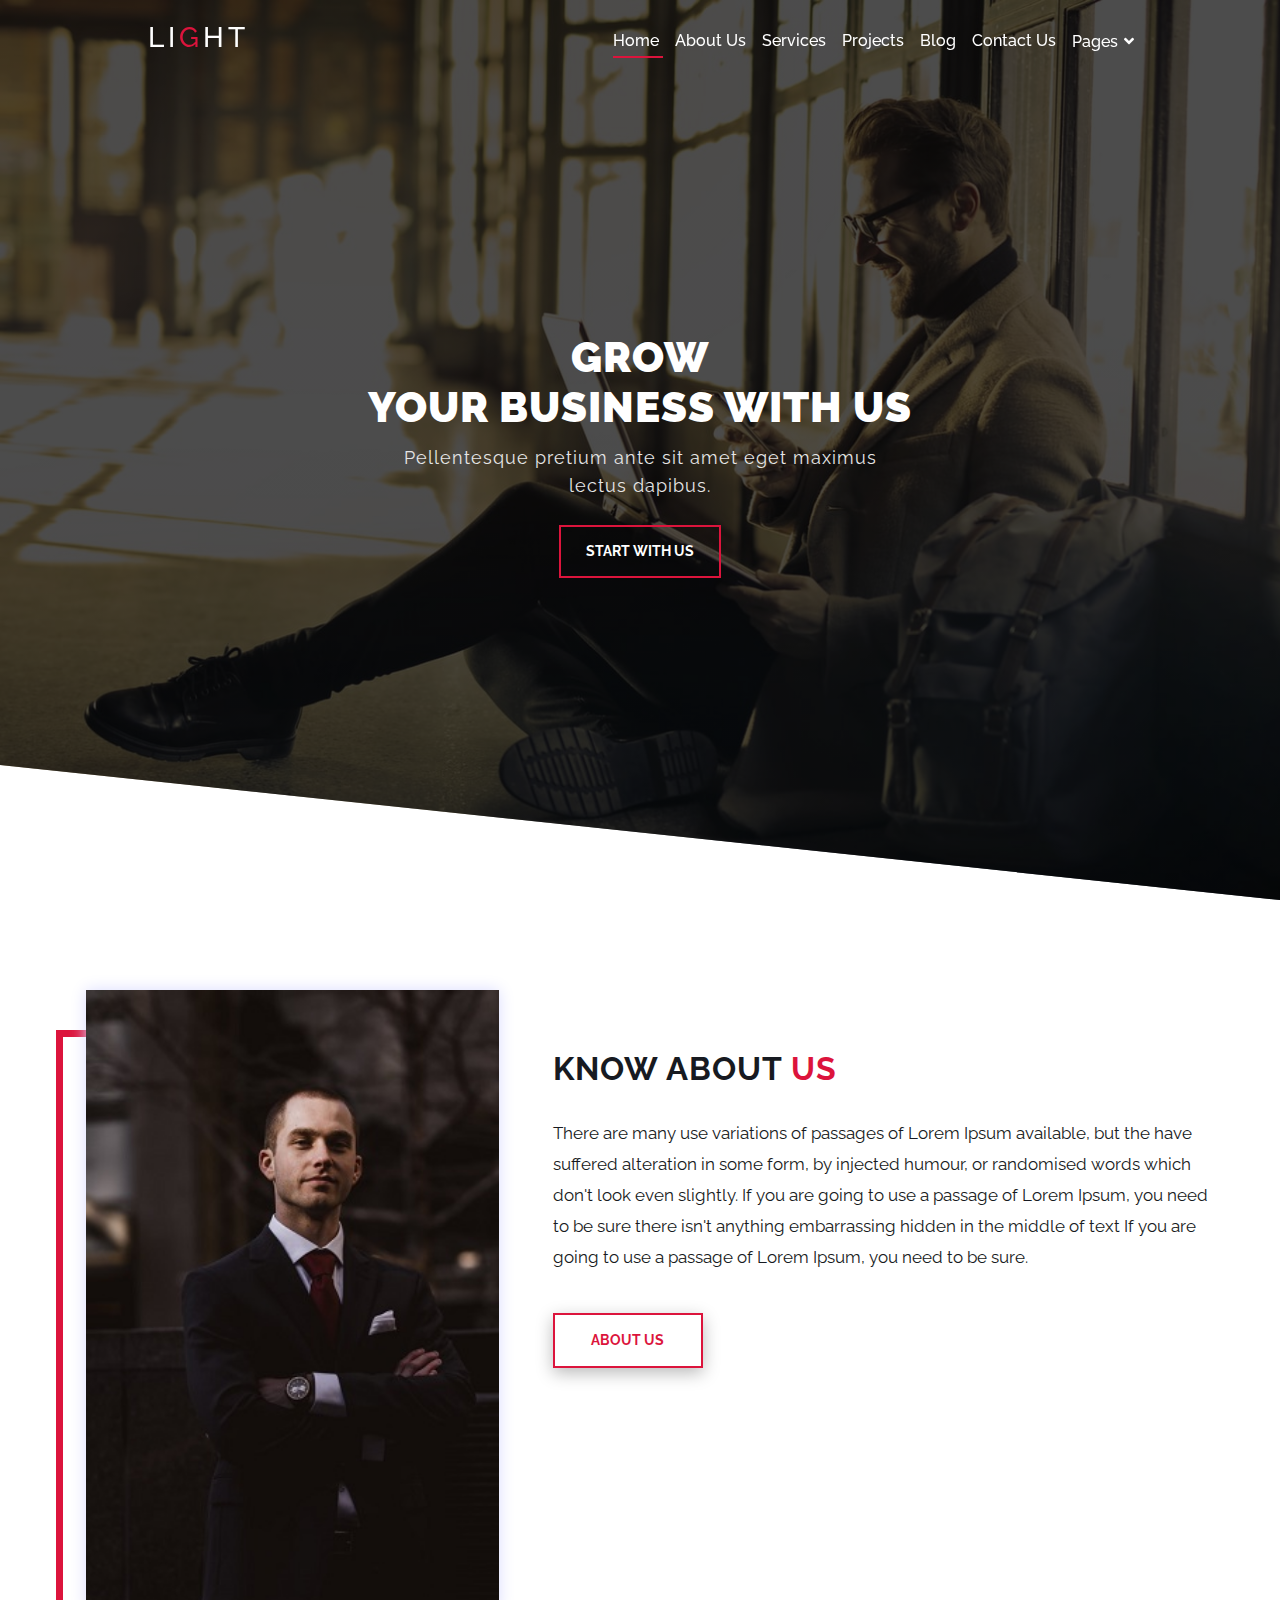
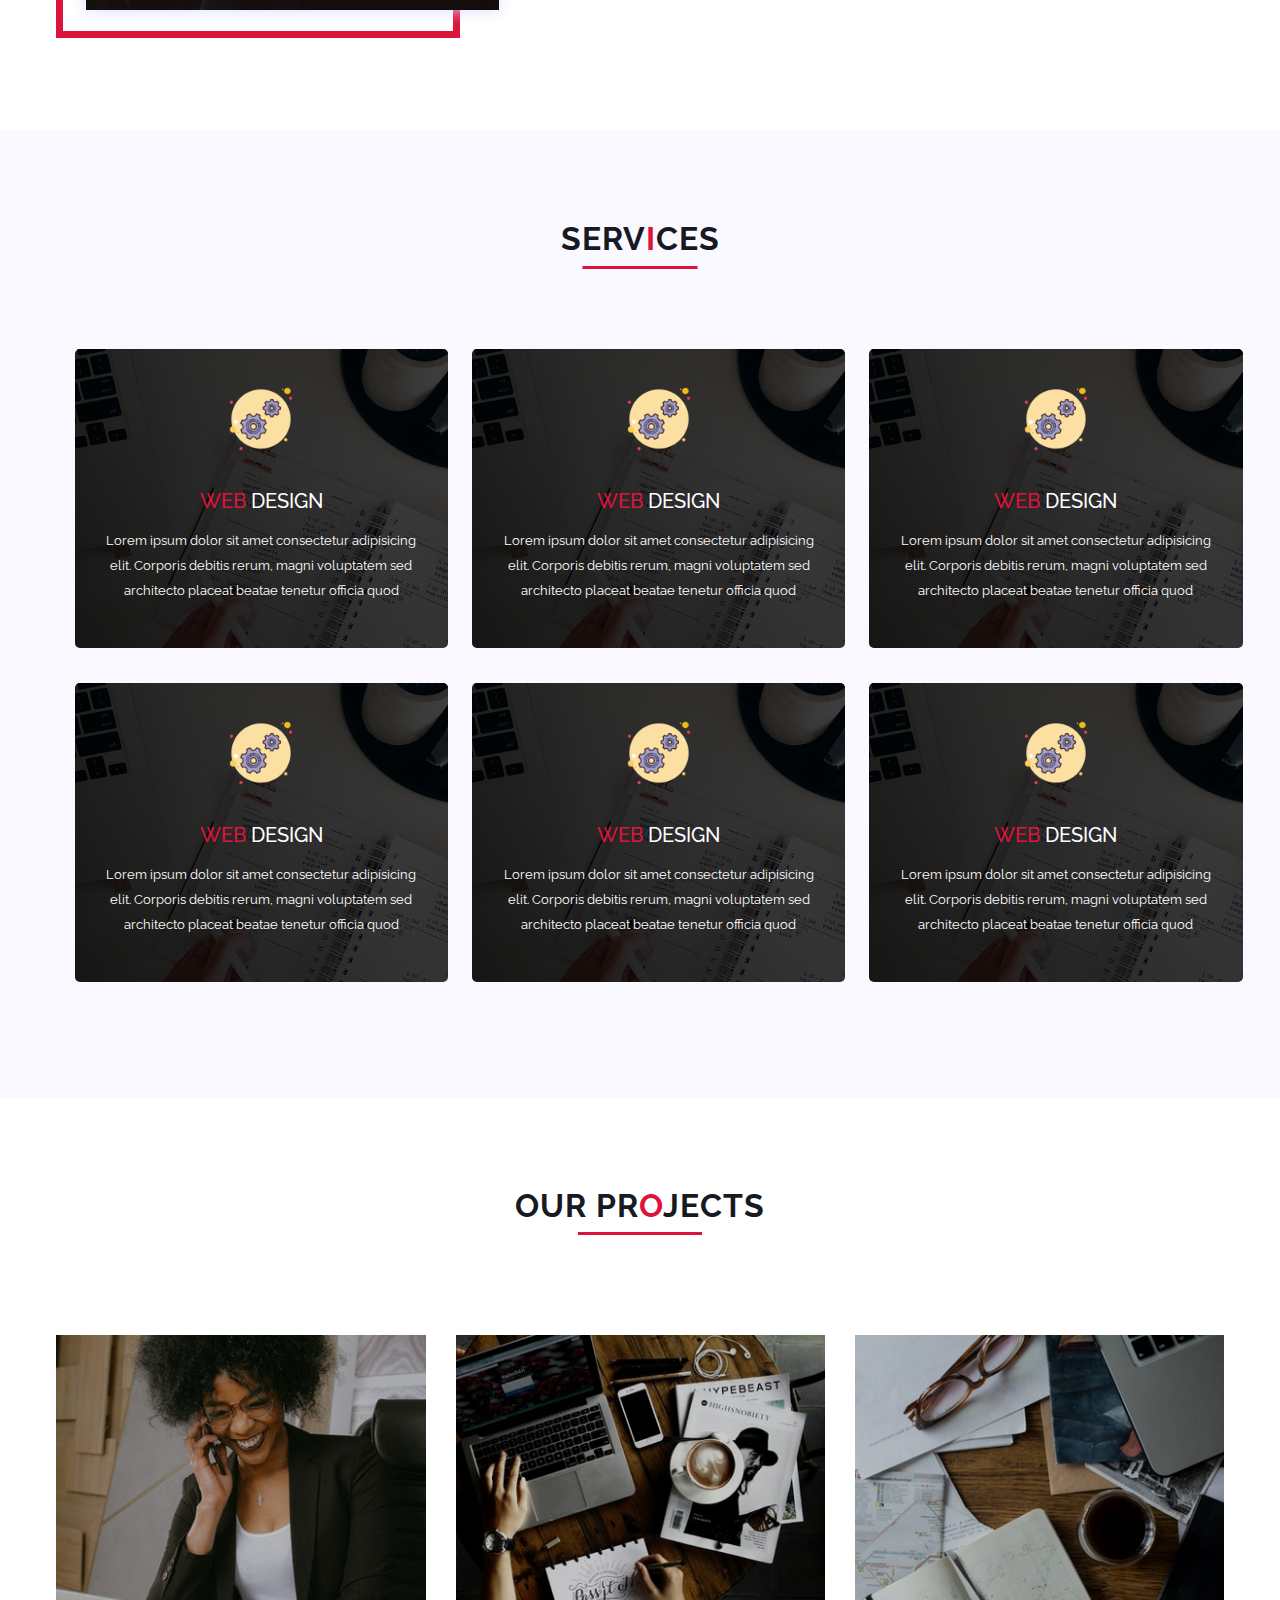
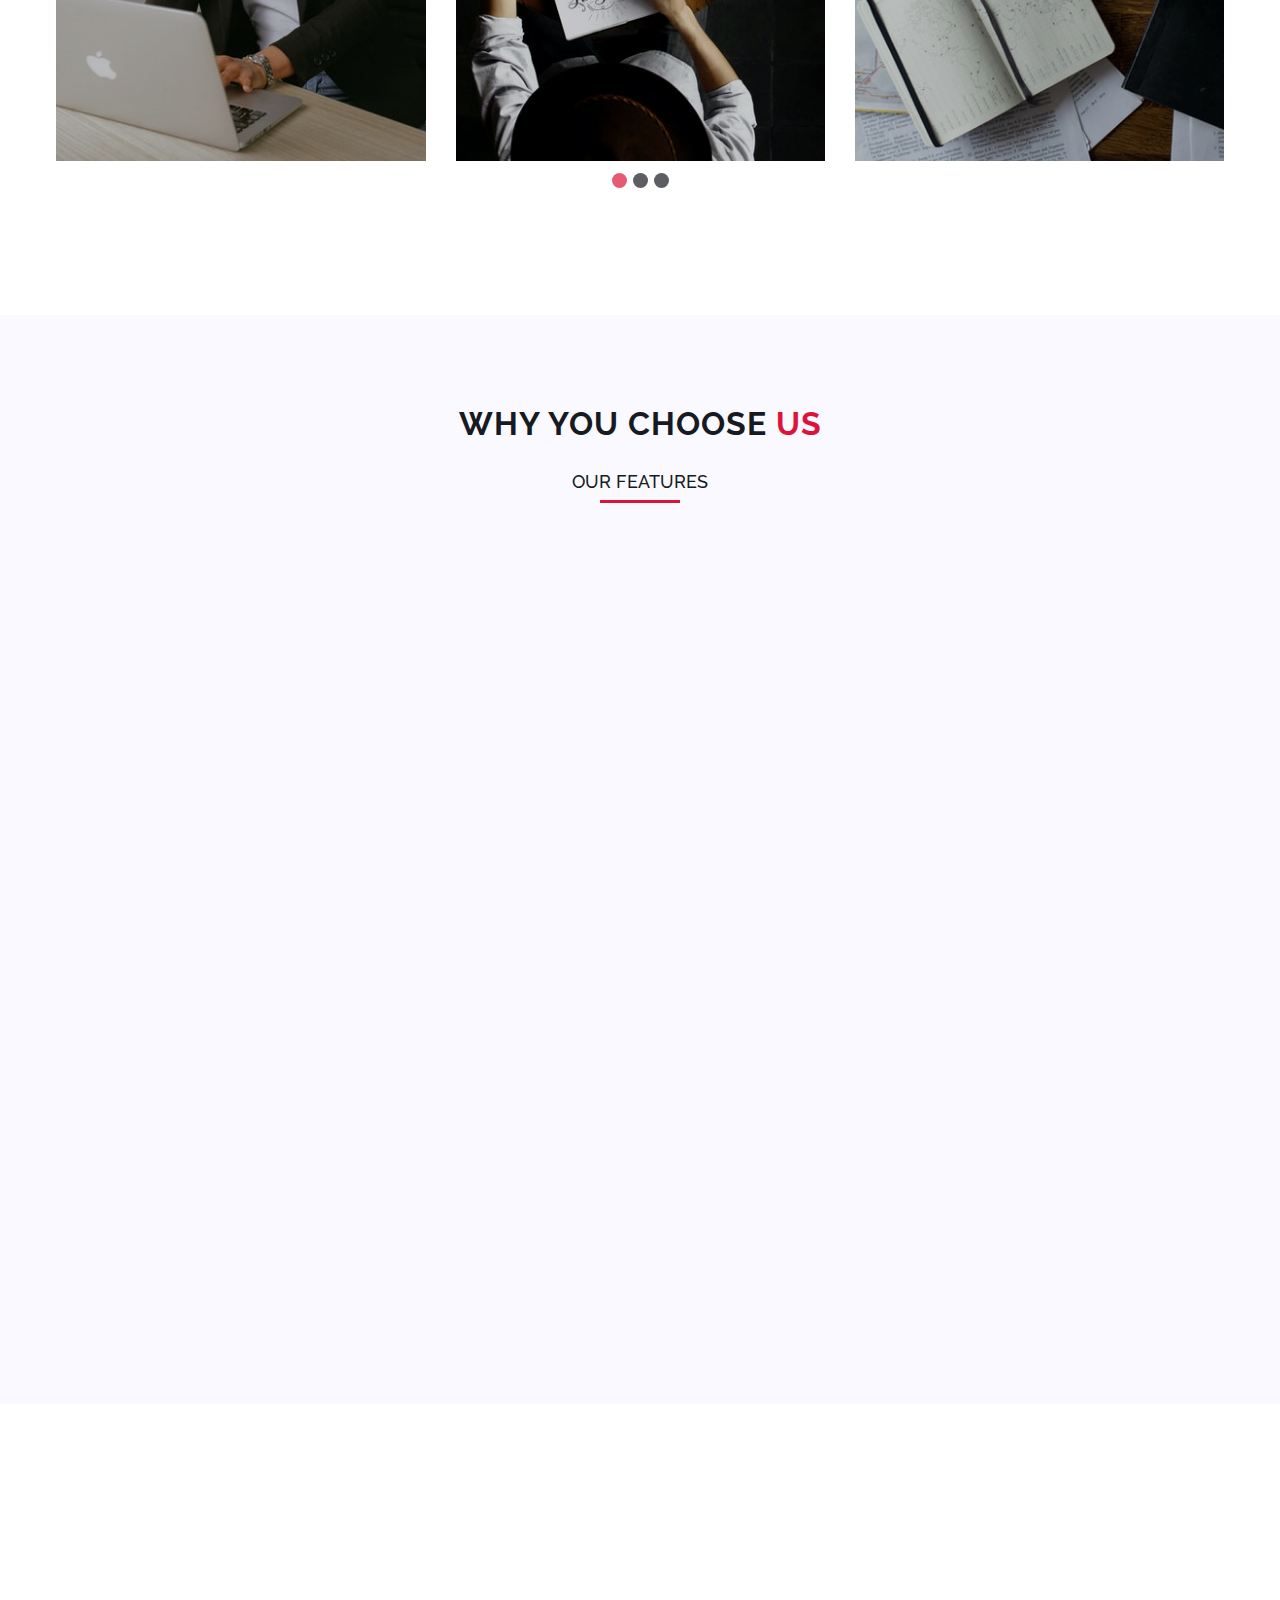
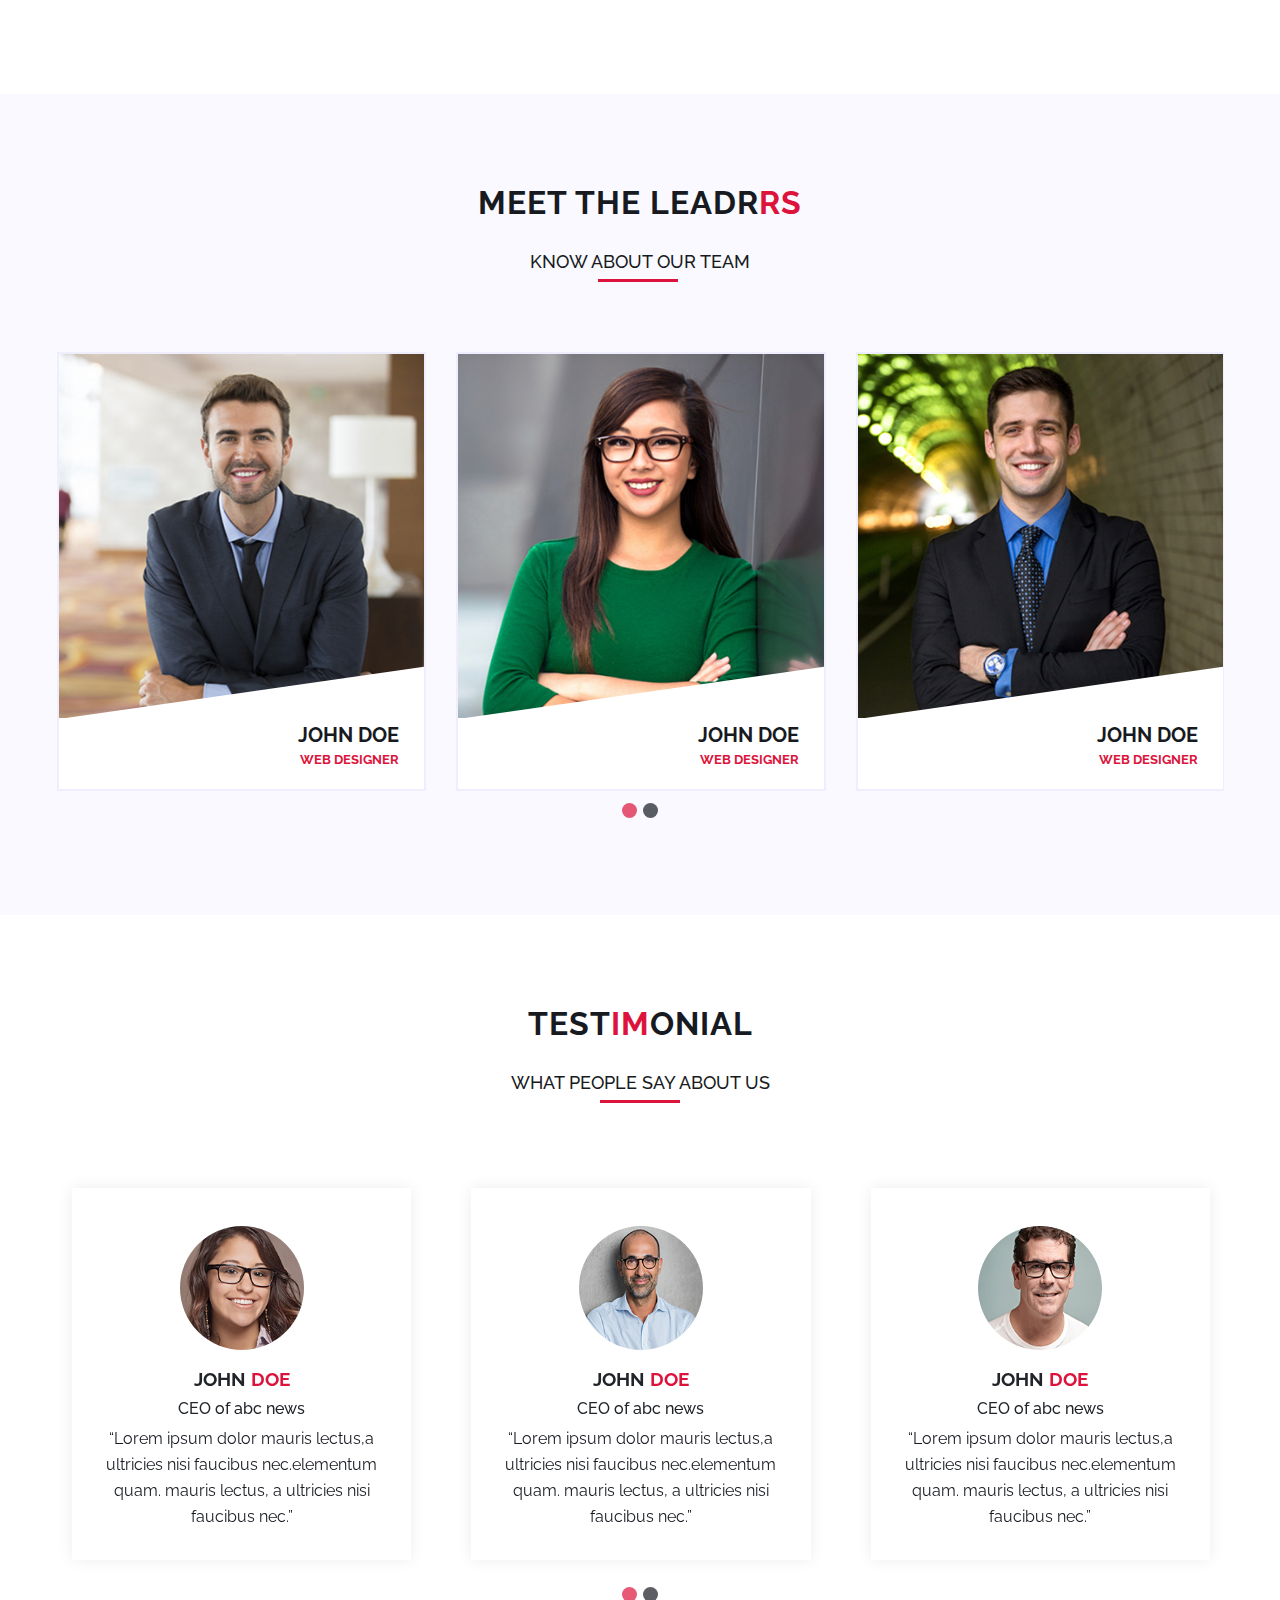
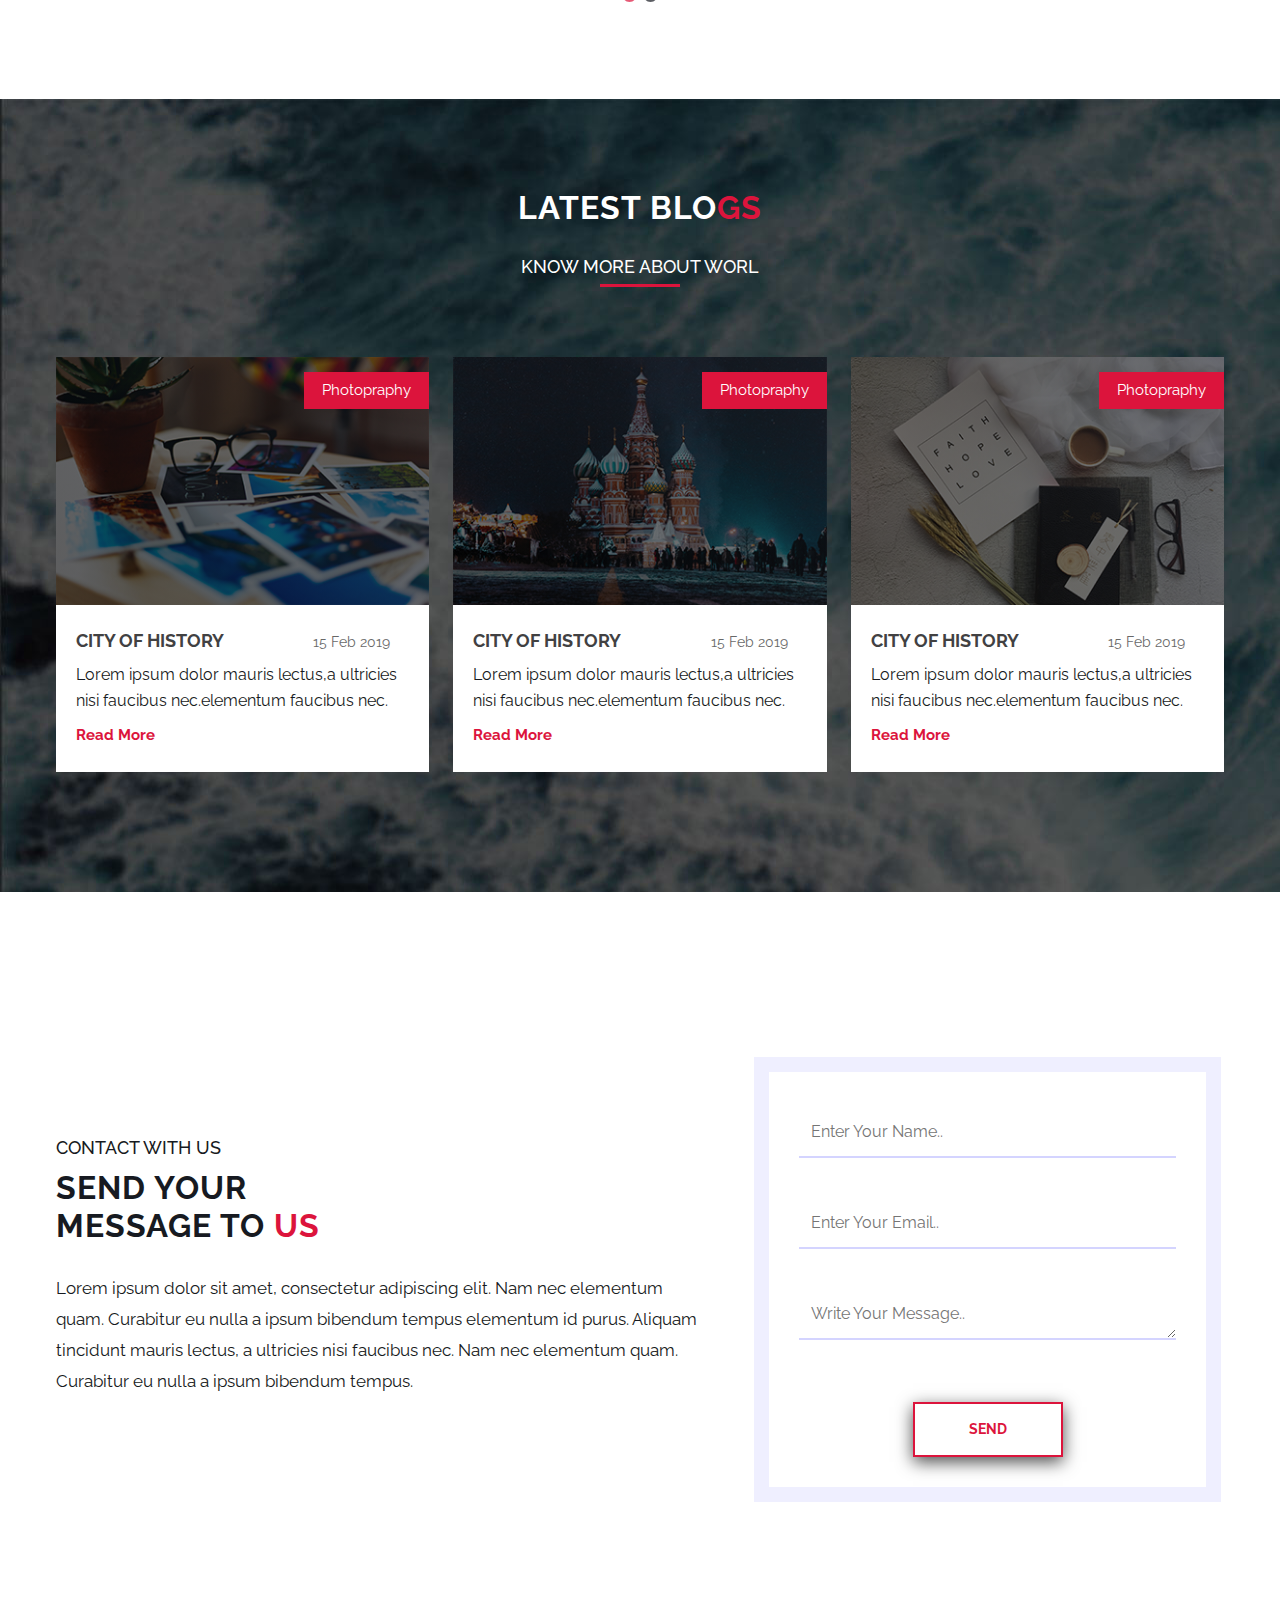
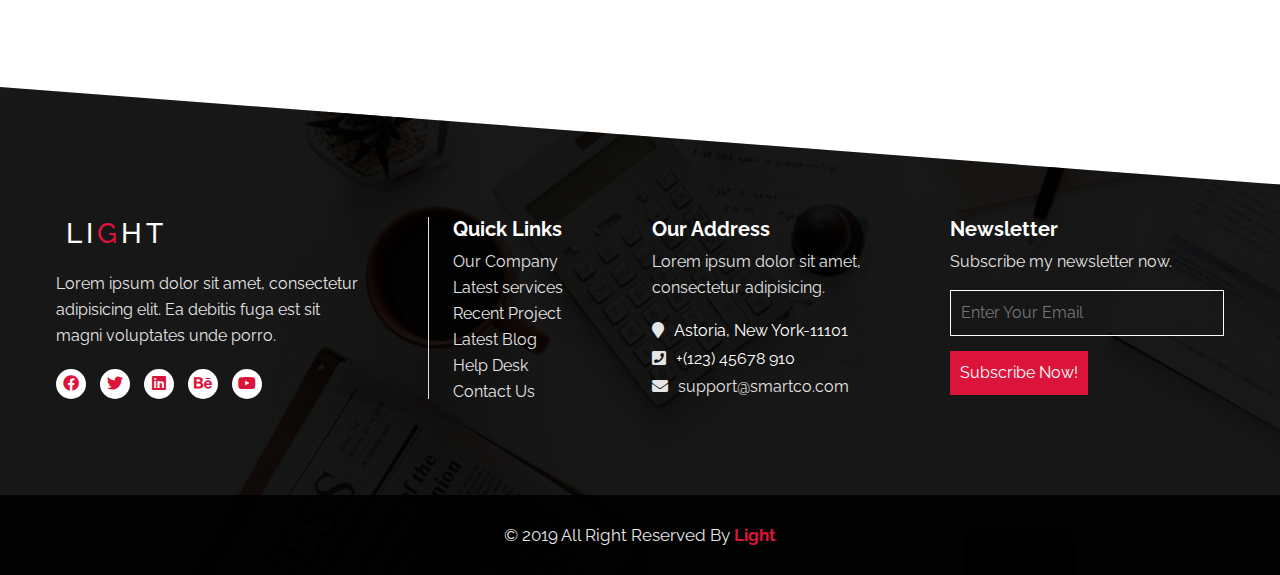
==== commit 04a34b5f: "project area change completed" ====
--- a/index.html
+++ b/index.html
@@ -1,7 +1,7 @@
 <!DOCTYPE html>
 <html lang="en">
 <head>
-    <title>SMARTCO - The Best Multipage Corporate Responsive HTML Template</title>
+    <title>LIGHT - The Best Multipage Corporate Responsive HTML Template</title>
     <meta charset="UTF-8">
     <meta name="viewport" content="width=device-width, initial-scale=1.0">
     <!-- Bootstrap CSS -->
@@ -146,7 +146,7 @@
         </div>
     </div>
 </section>
-<!-- ***** Service area ***** -->
+<!-- ***** Services area ***** -->
 <section id="services">
     <div class="services-area">
         <div class="container">
@@ -163,7 +163,7 @@
                 <div class="service-box">
                     <div class="row">
                         <!-- single services-->
-                        <div class="col-xl-3 col-lg-3 col-md-6 col-sm-6">
+                        <div class="col-xl-4 col-lg-4 col-md-6 col-sm-6">
                             <div class="single-services">
                                 <div class="service-item">
                                     <div class="icon"><img src="img/services/services.png"/></div>
@@ -173,7 +173,7 @@
                                 </div>
                             </div>
                             <!-- single services-->
-                        <div class="col-xl-3 col-lg-3 col-md-6 col-sm-6">
+                        <div class="col-xl-4 col-lg-4 col-md-6 col-sm-6">
                             <div class="single-services">
                                 <div class="service-item">
                                     <div class="icon"><img src="img/services/services.png"/></div>
@@ -183,7 +183,7 @@
                                 </div>
                             </div>
                             <!-- single services-->
-                            <div class="col-xl-3 col-lg-3 col-md-6 col-sm-6">
+                            <div class="col-xl-4 col-lg-4 col-md-6 col-sm-6">
                                 <div class="single-services">
                                     <div class="service-item">
                                         <div class="icon"><img src="img/services/services.png"/></div>
@@ -192,8 +192,8 @@
                                 </div>
                             </div>
                         </div>
-                            <!-- single services-->
-                        <div class="col-xl-3 col-lg-3 col-md-6 col-sm-6">
+                        <!-- single services-->
+                        <div class="col-xl-4 col-lg-4 col-md-6 col-sm-6">
                             <div class="single-services">
                                 <div class="service-item">
                                     <div class="icon"><img src="img/services/services.png"/></div>
@@ -202,6 +202,26 @@
                             </div>
                         </div>
                     </div>
+                        <!-- single services-->
+                        <div class="col-xl-4 col-lg-4 col-md-6 col-sm-6">
+                            <div class="single-services">
+                                <div class="service-item">
+                                    <div class="icon"><img src="img/services/services.png"/></div>
+                                    <h2><span>Web</span> Design</h2>
+                                <p>Lorem ipsum dolor sit amet consectetur adipisicing elit. Corporis debitis rerum, magni voluptatem sed architecto placeat beatae tenetur officia quod</p>
+                            </div>
+                        </div>
+                    </div>
+                        <!-- single services-->
+                        <div class="col-xl-4 col-lg-4 col-md-6 col-sm-6">
+                            <div class="single-services">
+                                <div class="service-item">
+                                    <div class="icon"><img src="img/services/services.png"/></div>
+                                    <h2><span>Web</span> Design</h2>
+                                <p>Lorem ipsum dolor sit amet consectetur adipisicing elit. Corporis debitis rerum, magni voluptatem sed architecto placeat beatae tenetur officia quod</p>
+                            </div>
+                        </div>
+                    </div>
                 </div>
             </div>
         </div>
@@ -219,41 +239,90 @@
                     </div>
                 </div>
             </div>
-           <!-- projects content -->
-            <div class="row">
-                    <div class="col-xl-6 col-lg-6 col-md-6 col-sm-12">
-                        <div class="project-item">
-                            <div class="project-info">
-                                <h1>Project<span> one</span></h1>
-                                <h2>Coding is Love</h2>
-                                <p>Lorem, ipsum dolor sit amet consectetur adipisicing elit. Ad, iusto cupiditate voluptatum impedit unde rem ipsa distinctio illum quae mollitia ut, accusantium eius odio ducimus illo  </p>
-                            </div>
-                        </div>
-                    </div>
-                    <!--project image-->
-                    <div class="col-xl-6 col-lg-6 col-md-6 col-sm-12">
-                        <div class="project-image">
-                            <img src="img/projects/p.jpg" alt="img">
-                        </div>
-                 </div>                 
-                 <!--project image-->
-                 <div class="col-xl-6 col-lg-6 col-md-6 col-sm-12">
-                    
-                    <div class="project-image">
-                        <img src="img/projects/p.jpg" alt="img">
-                      
-                    </div>
-                </div>
-                <!-- projects content -->
-                <div class="col-xl-6 col-lg-6 col-md-6 col-sm-12">
-                    <div class="project-item">
-                        <div class="project-info">
-                            <h1>Project <span> two</span></h1>
-                            <h2>Coding is Love</h2>
-                            <p>Lorem, ipsum dolor sit amet consectetur adipisicing elit. Ad, iusto cupiditate voluptatum impedit unde rem ipsa distinctio illum quae mollitia ut, accusantium eius odio ducimus illo </p>
-                        </div>
-                    </div>
-                </div>                
+            <!-- single-projects area carousel -->
+            <div class="row pa-margintop">
+                <div class="dot-list owl-carousel">
+                    <!-- single-projects -->
+                    <div class="col-xl-12 col-md-12 cik-sm-12 col-xs-12">
+                        <div class="single-project">
+                            <img src="img/projects/1.jpg" alt="first image">
+                            <div class="portfolio-text">
+                                <h5>start your business</h5>
+                                <a href="single-project.html">details</a>
+                            </div>
+                        </div>
+                    </div>
+                    <!-- single-projects -->
+                    <div class="col-xl-12 col-md-12 cik-sm-12 col-xs-12">
+                        <div class="single-project">
+                            <img src="img/projects/2.jpg" alt="first image">
+                            <div class="portfolio-text">
+                                <h5>start your business</h5>
+                                <a href="single-project.html">details</a>
+                            </div>
+                        </div>
+                    </div>
+                    <!-- single-projects -->
+                    <div class="col-xl-12 col-md-12 cik-sm-12 col-xs-12">
+                        <div class="single-project">
+                            <img src="img/projects/3.jpg" alt="first image">
+                            <div class="portfolio-text">
+                                <h5>start your business</h5>
+                                <a href="single-project.html">details</a>
+                            </div>
+                        </div>
+                    </div>
+                    <!-- single-projects -->
+                    <div class="col-xl-12 col-md-12 cik-sm-12 col-xs-12">
+                        <div class="single-project">
+                            <img src="img/projects/1.jpg" alt="first image">
+                            <div class="portfolio-text">
+                                <h5>start your business</h5>
+                                <a href="single-project.html">details</a>
+                            </div>
+                        </div>
+                    </div>
+                    <!-- single-projects -->
+                    <div class="col-xl-12 col-md-12 cik-sm-12 col-xs-12">
+                        <div class="single-project">
+                            <img src="img/projects/2.jpg" alt="first image">
+                            <div class="portfolio-text">
+                                <h5>start your business</h5>
+                                <a href="single-project.html">details</a>
+                            </div>
+                        </div>
+                    </div>
+                    <!-- single-projects -->
+                    <div class="col-xl-12 col-md-12 cik-sm-12 col-xs-12">
+                        <div class="single-project">
+                            <img src="img/projects/3.jpg" alt="first image">
+                            <div class="portfolio-text">
+                                <h5>start your business</h5>
+                                <a href="single-project.html">details</a>
+                            </div>
+                        </div>
+                    </div>
+                    <!-- single-projects -->
+                    <div class="col-xl-12 col-md-12 cik-sm-12 col-xs-12">
+                        <div class="single-project">
+                            <img src="img/projects/1.jpg" alt="first image">
+                            <div class="portfolio-text">
+                                <h5>start your business</h5>
+                                <a href="single-project.html">details</a>
+                            </div>
+                        </div>
+                    </div>
+                    <!-- single-projects -->
+                    <div class="col-xl-12 col-md-12 cik-sm-12 col-xs-12">
+                        <div class="single-project">
+                            <img src="img/projects/2.jpg" alt="first image">
+                            <div class="portfolio-text">
+                                <h5>start your business</h5>
+                                <a href="single-project.html">details</a>
+                            </div>
+                        </div>
+                    </div>
+                </div>
             </div>
         </div>
     </div>
--- a/css/main.css
+++ b/css/main.css
@@ -197,7 +197,7 @@
 
 @media all and (max-width: 320px) { .footer-area .newsletter .subscribe { transition: .5s; top: 975px; } }
 
-.footer-area .newsletter .subscribe:hover { background-color: #171a21; color: crimson; }
+.footer-area .newsletter .subscribe:hover { background-color: #fff; color: crimson; }
 
 .footer-area .footer-bottom { position: relative; z-index: 99; background-color: rgba(0, 0, 0, 0.9); height: 80px; }
 
@@ -281,21 +281,27 @@
 
 .projects-area .project-heading h3 span { color: crimson; }
 
-.projects-area .project-item { display: flex; align-items: center; justify-content: center; width: 100%; height: 90%; margin: 20px auto; overflow: hidden; border-radius: 5px; background-image: linear-gradient(60deg, #000000 0%, #171a21 100%); }
-
-.projects-area .project-item .project-info { padding: 30px; color: #fff; }
-
-.projects-area .project-item .project-info h1 span { color: crimson; }
-
-.projects-area .project-item .project-info h2 { font-size: 20px; margin-top: 15px; }
-
-.projects-area .project-item .project-info p { margin-top: 10px; font-size: 14px; color: #fff; }
-
-.projects-area .project-image { width: 100%; position: relative; overflow: hidden; border-radius: 5px; -webkit-transition: 1s; -o-transition: 1s; transition: 1s; }
-
-.projects-area .project-image::after { content: ''; position: absolute; left: 0; top: 0; height: 100%; width: 100%; background-image: linear-gradient(60deg, #000000 0%, #171a21 100%); opacity: .7; }
-
-.projects-area .project-image:hover { -webkit-transform: scale(1.1); -ms-transform: scale(1.1); transform: scale(1.1); }
+.projects-area .pa-margintop { padding-top: 40px; margin-bottom: 30px; }
+
+.projects-area .single-project { position: relative; overflow: hidden; }
+
+.projects-area .single-project img { max-width: 100%; height: auto; vertical-align: middle; border-style: none; -webkit-transition: 1s; -o-transition: 1s; transition: 1s; }
+
+.projects-area .single-project:hover img { -webkit-transform: scale(1.1); -ms-transform: scale(1.1); transform: scale(1.1); }
+
+.projects-area .single-project:hover .portfolio-text { background-color: rgba(0, 0, 0, 0.5); }
+
+.projects-area .single-project:hover .portfolio-text a { margin-left: 0; }
+
+.projects-area .single-project:hover .portfolio-text h5 { margin-left: 0; }
+
+.projects-area .portfolio-text { position: absolute; left: 0; top: 0; background-color: rgba(0, 0, 0, 0.2); height: 100%; width: 100%; text-align: center; padding-top: 44%; -webkit-transition: 0.5s; -o-transition: 0.5s; transition: 0.5s; }
+
+.projects-area .portfolio-text h5 { color: #fff; margin: 0; font-size: 25px; margin-left: -780px; text-transform: capitalize; font-weight: 700; -webkit-transition: 0.7s; -o-transition: 0.7s; transition: 0.7s; }
+
+.projects-area .portfolio-text a { background-color: #fff; text-decoration: none; color: crimson; text-transform: capitalize; display: inline-block; padding: 10px 30px; font-size: 15px; font-weight: 700; text-align: center; margin-top: 20px; margin-left: -785px; -webkit-transition: 0.7s; -o-transition: 0.7s; transition: 0.7s; }
+
+.projects-area .portfolio-text a:hover { background-color: crimson; color: #fff; }
 
 .our-features { padding: 90px 0; background-color: #F9F9FF; }
 
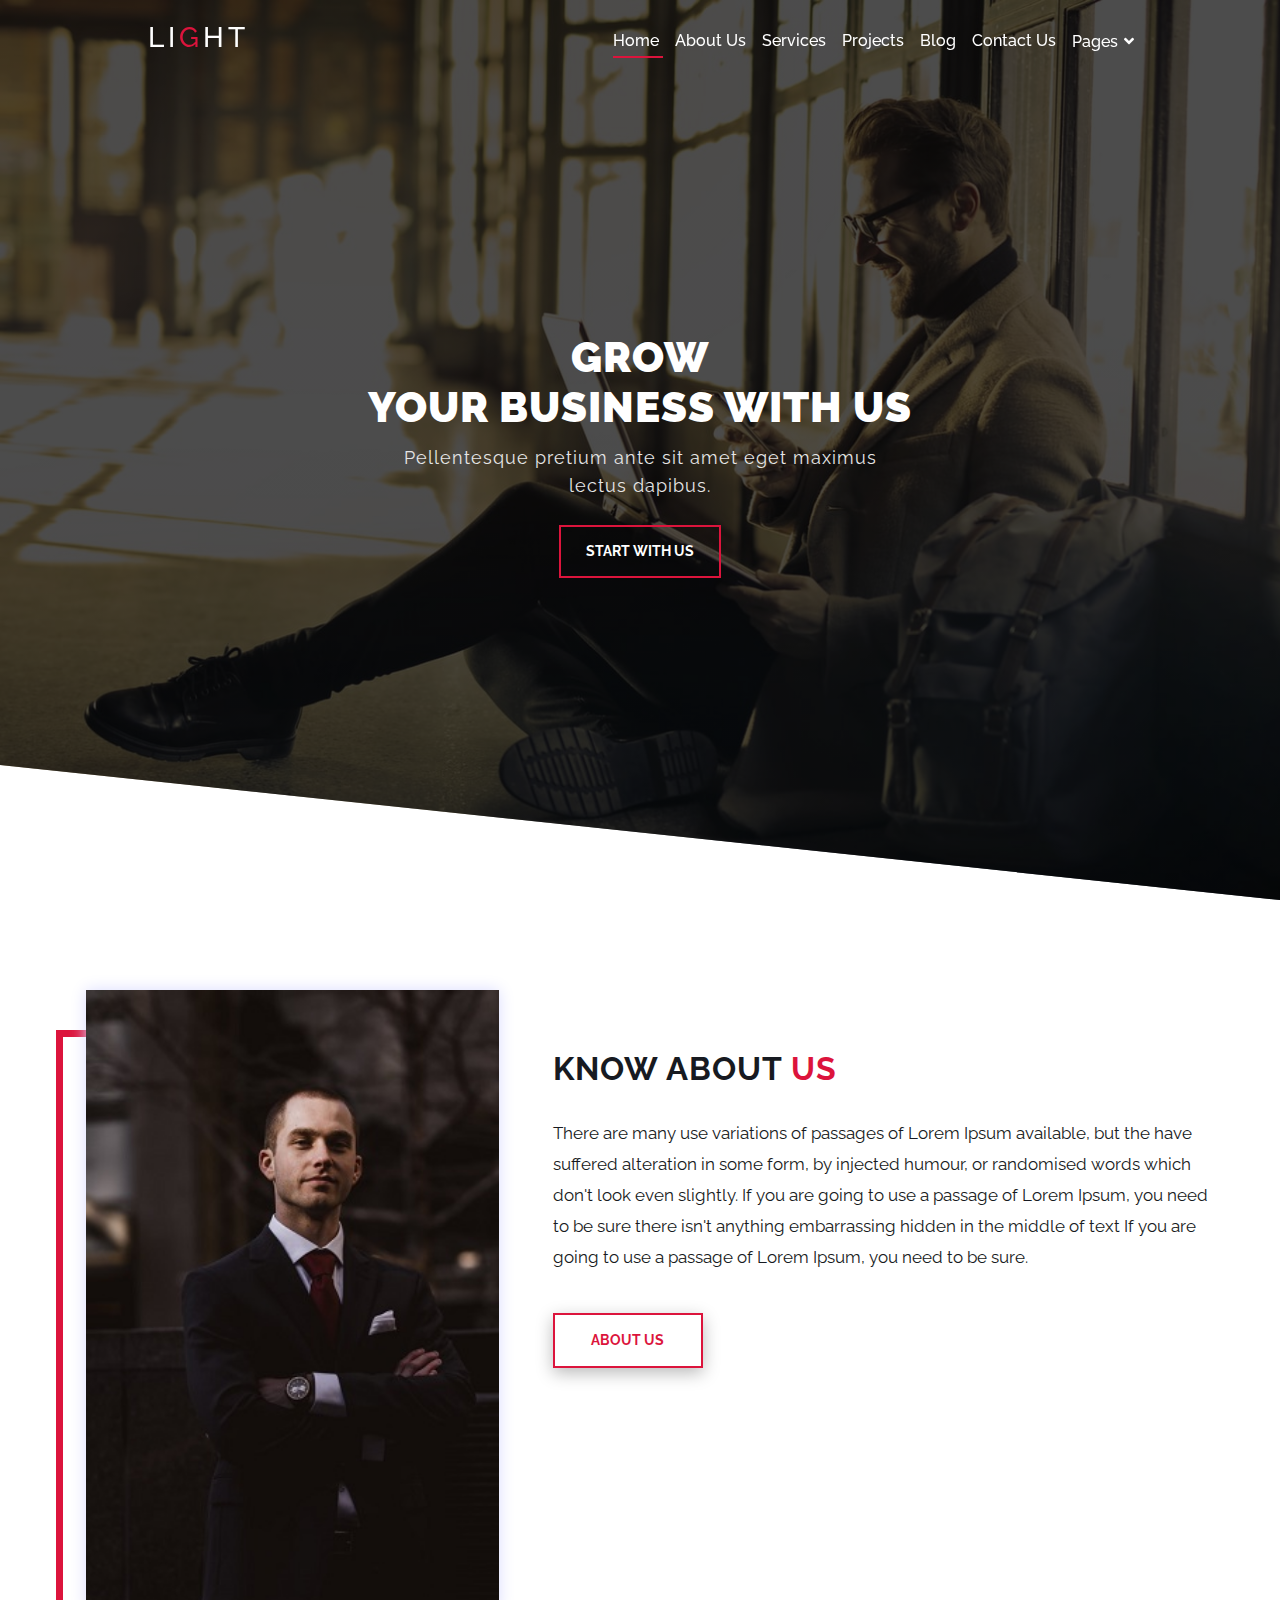
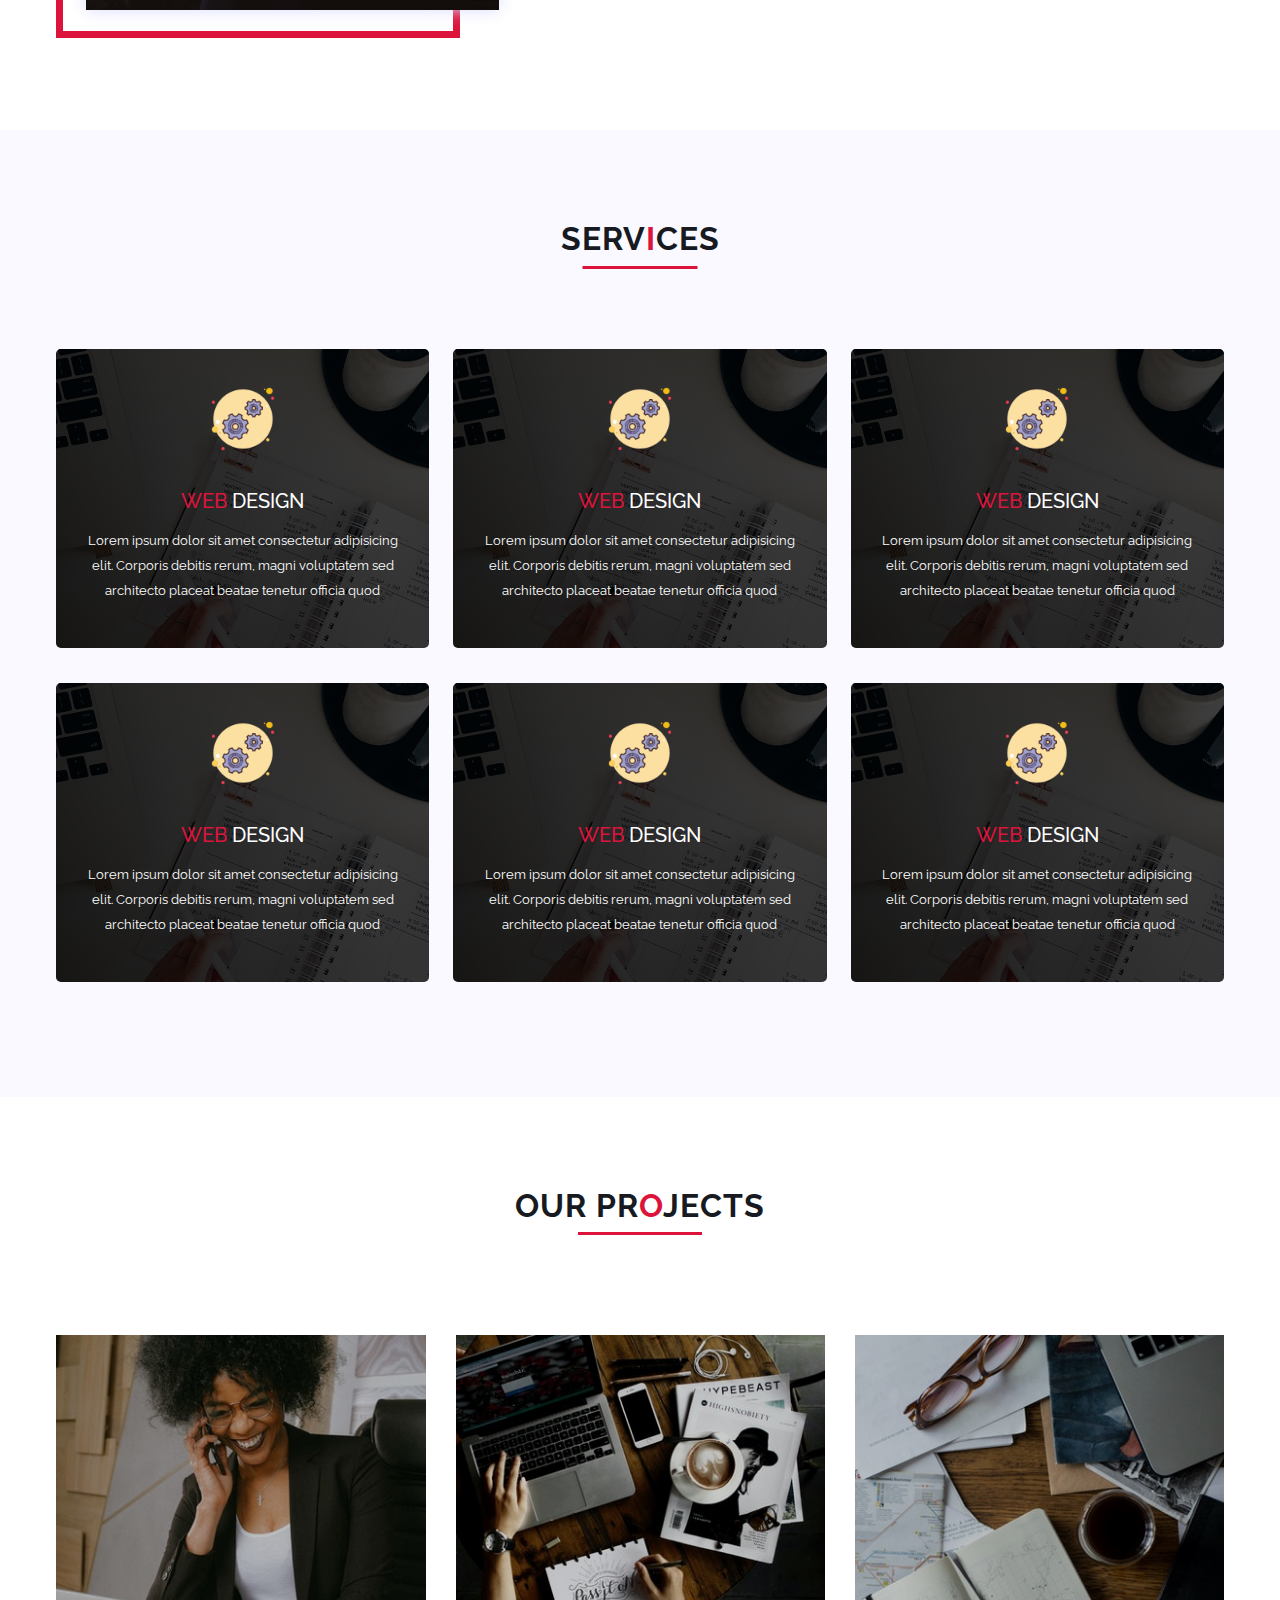
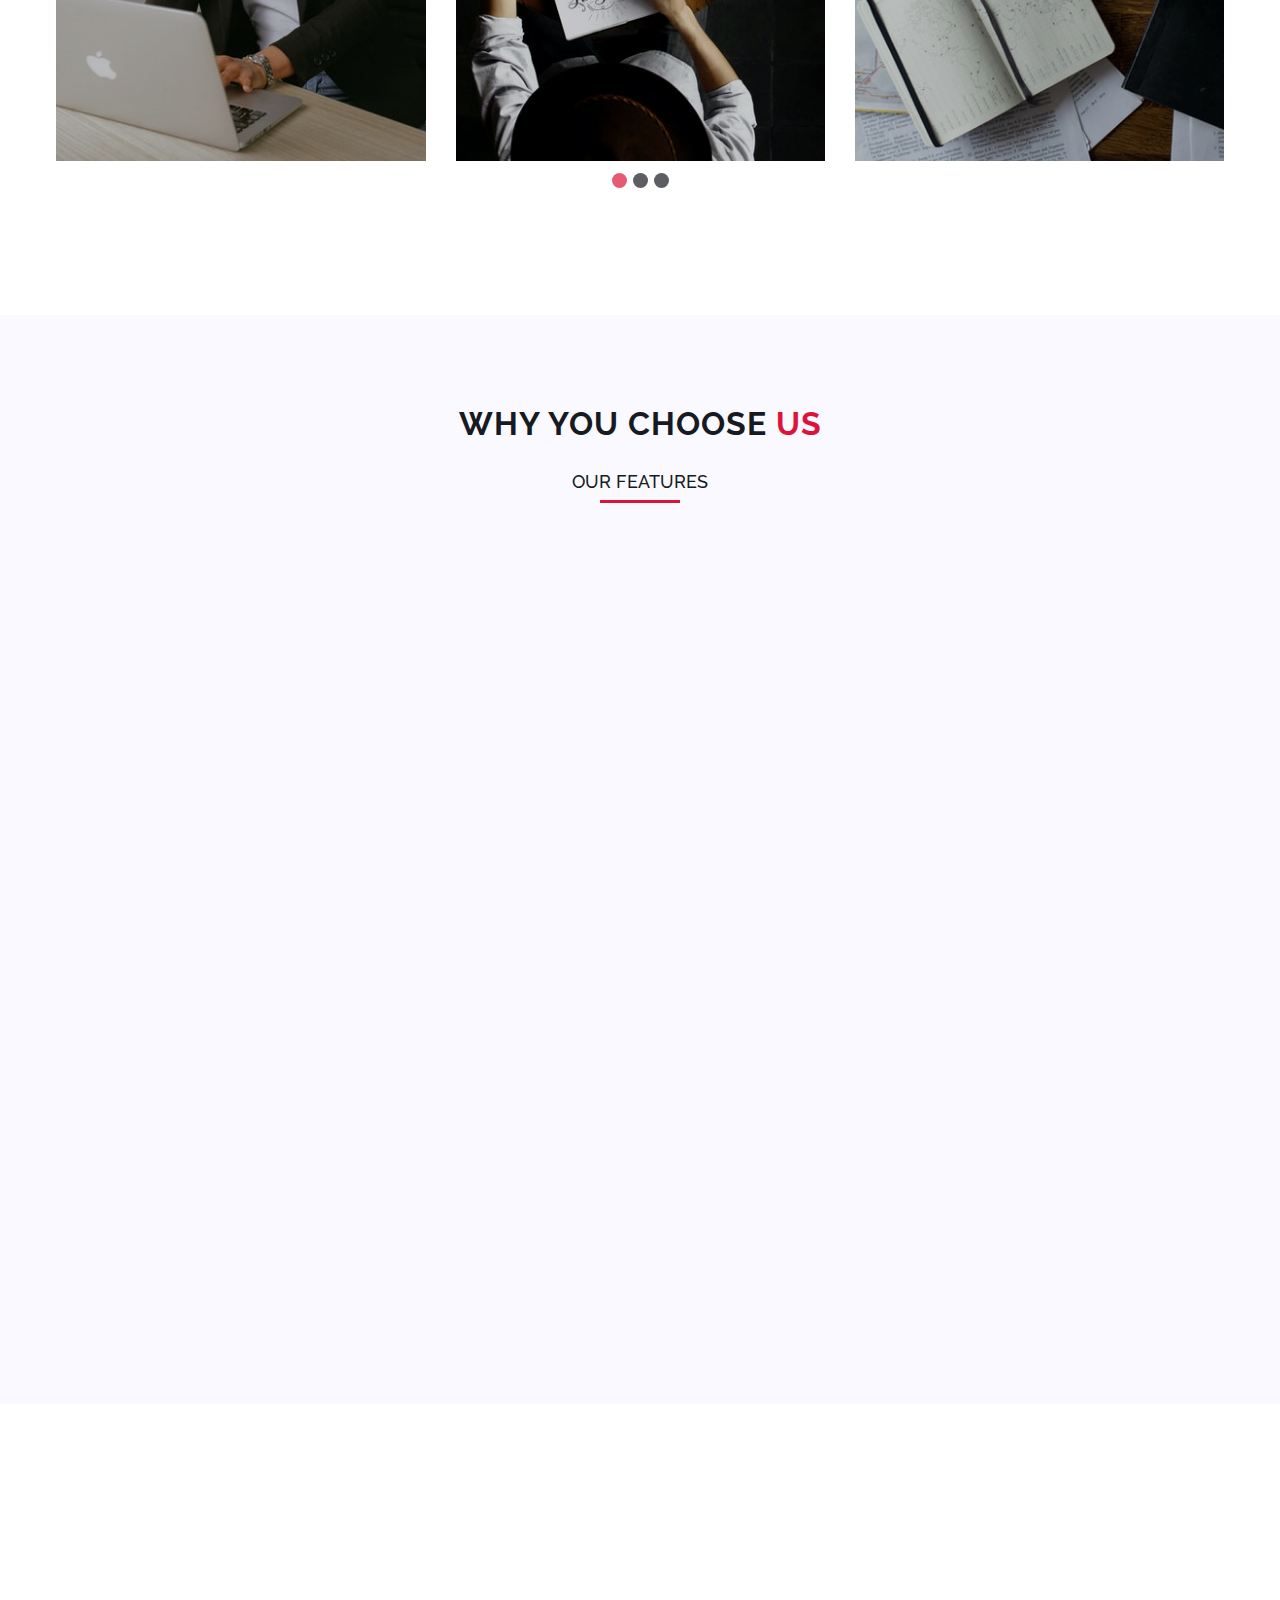
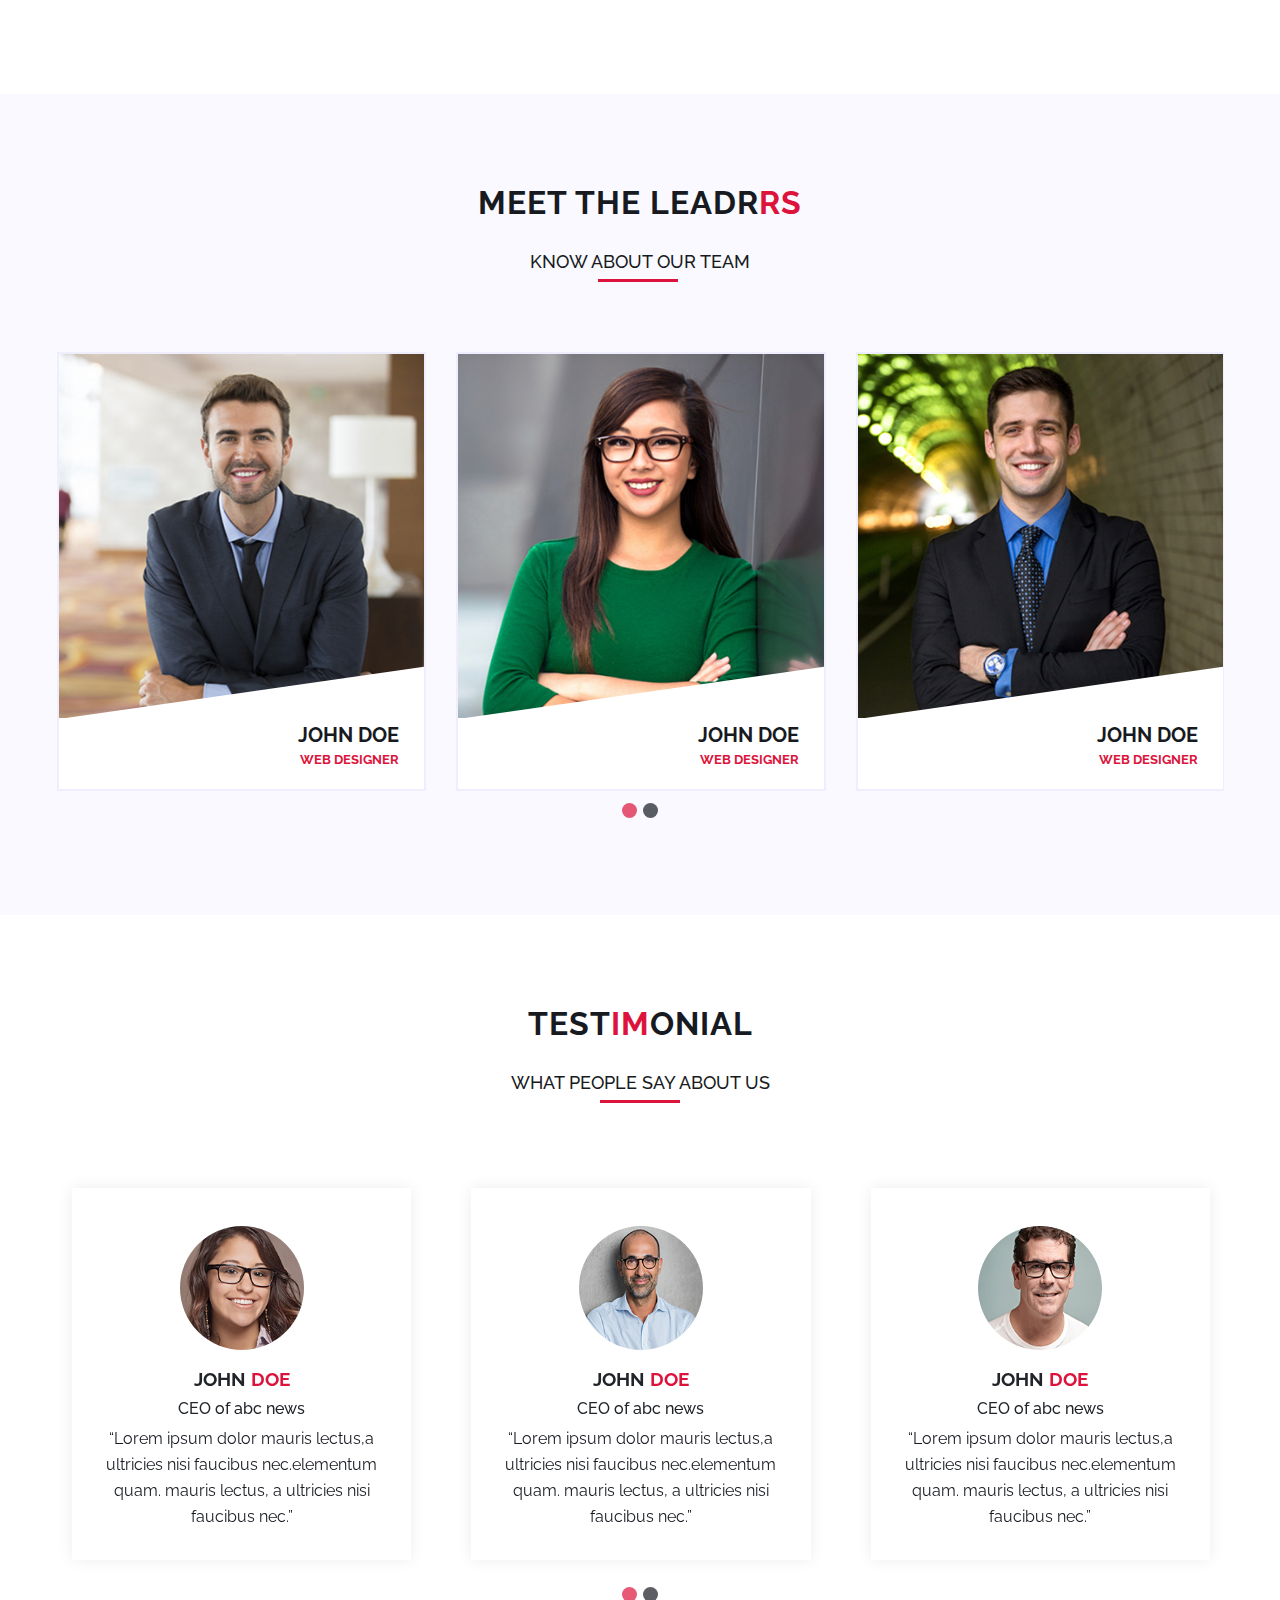
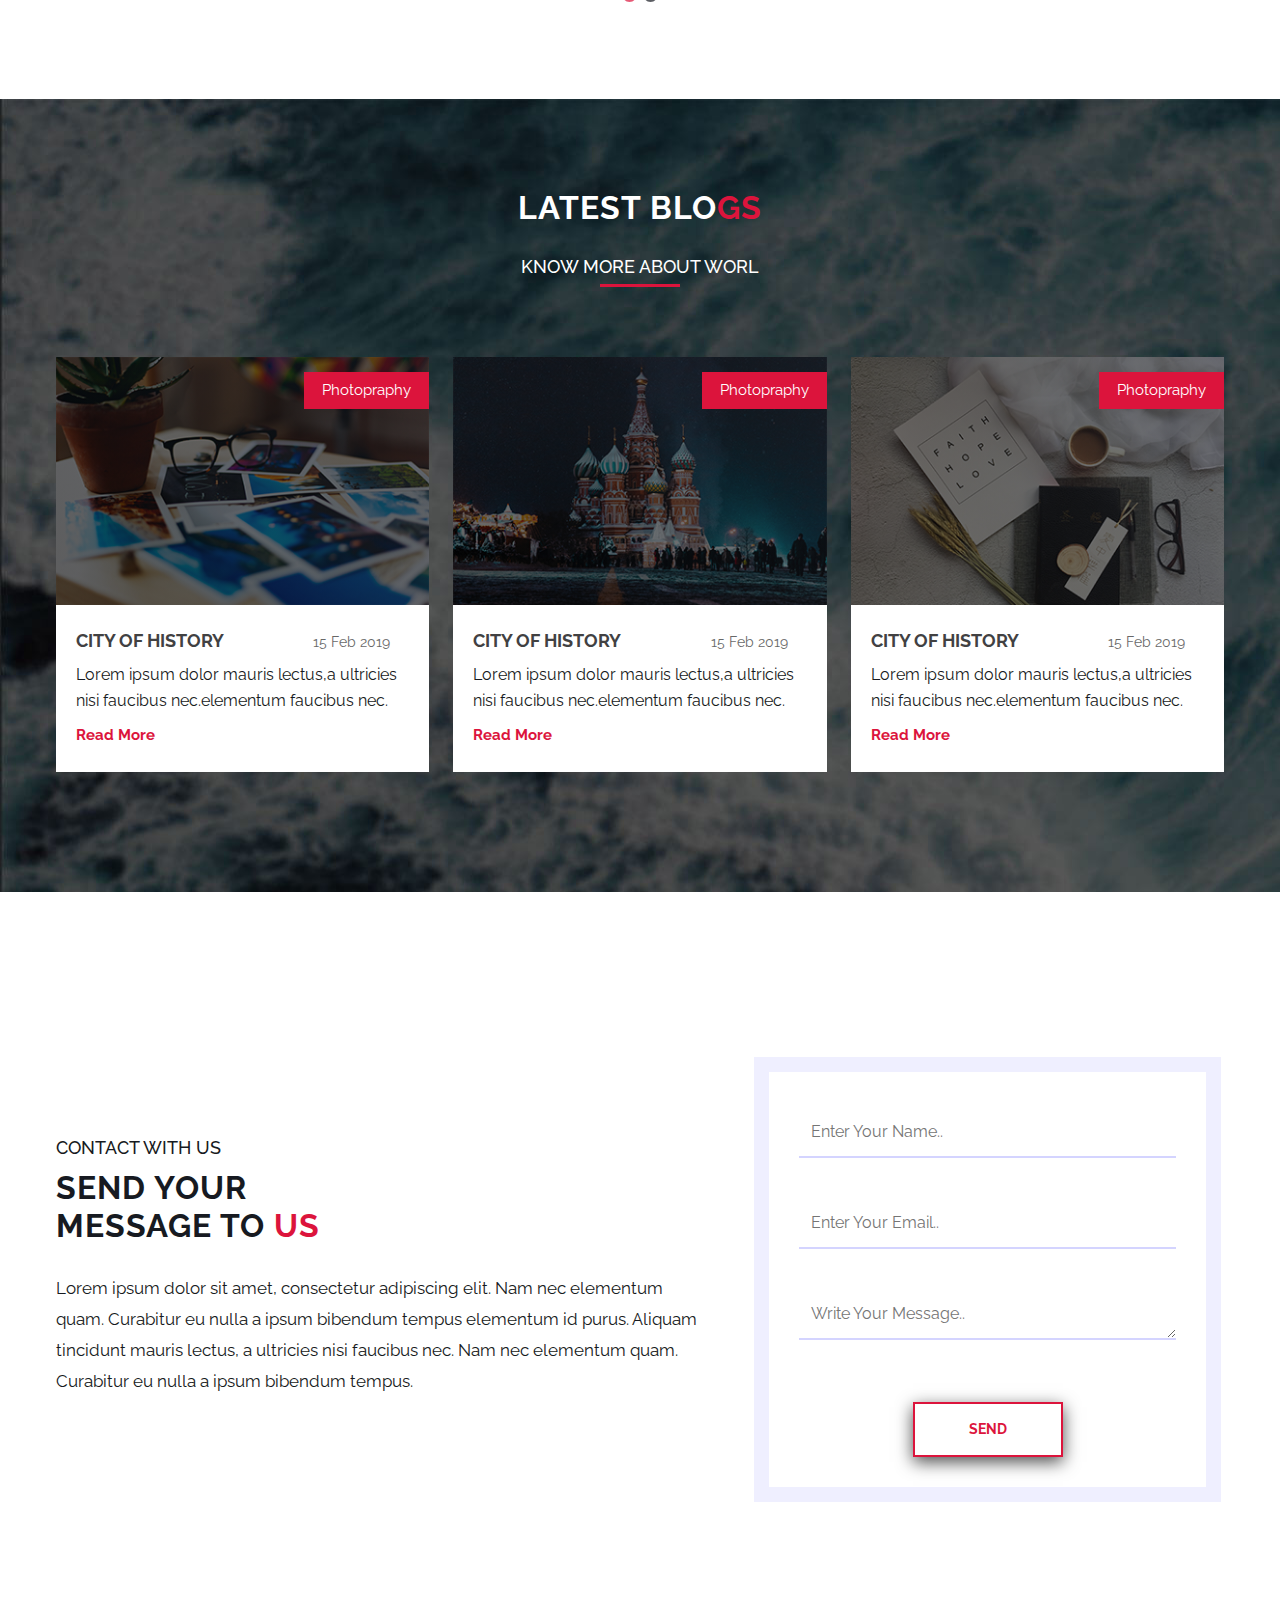
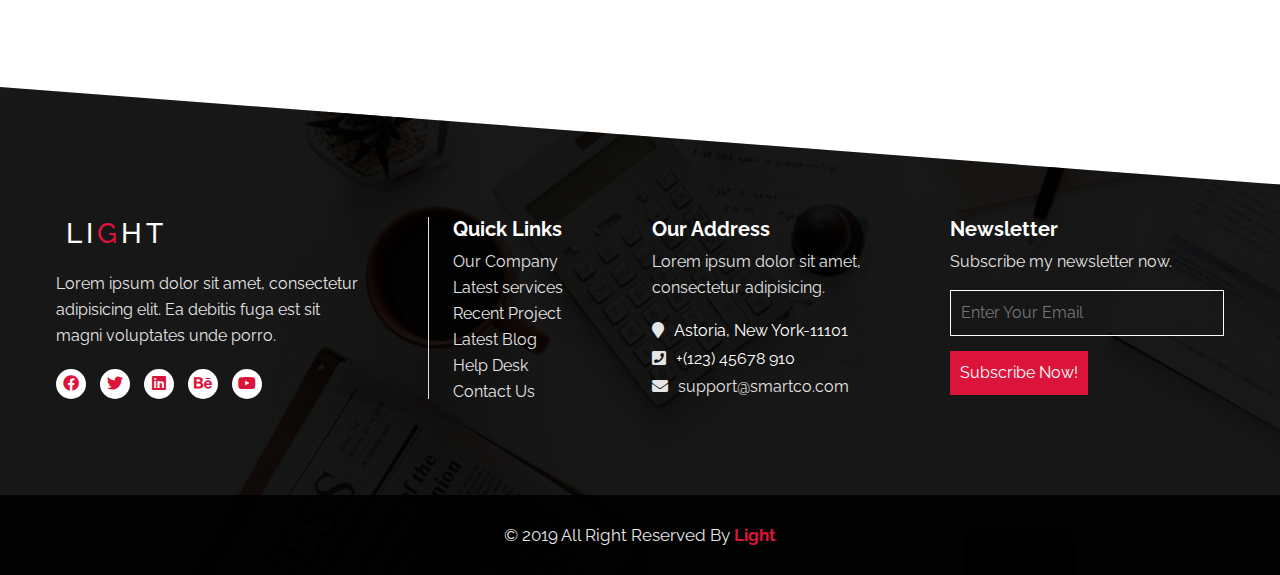
==== commit 6748e3b8: "services area problem solve" ====
--- a/index.html
+++ b/index.html
@@ -52,19 +52,19 @@
                                 <a class="nav-link active" aria-current="page" href="index.html">Home</a>
                             </li>
                             <li class="nav-item">
-                                <a class="nav-link" href="#about">About Us</a>
+                                <a class="nav-link" href="about.html">About Us</a>
                             </li>
                             <li class="nav-item">
                                 <a class="nav-link" href="#services">Services</a>
                             </li>
                             <li class="nav-item">
-                                <a class="nav-link" href="#projects">Projects</a>
+                                <a class="nav-link" href="single-project.html">Projects</a>
                             </li>
                             <li class="nav-item">
-                                <a class="nav-link" href="#blog">Blog</a>
+                                <a class="nav-link" href="blog.html">Blog</a>
                             </li>
                             <li class="nav-item">
-                                <a class="nav-link" href="#contact">Contact Us</a>
+                                <a class="nav-link" href="contact.html">Contact Us</a>
                             </li>
 
                             <!-- Navbar dropdown -->
--- a/css/main.css
+++ b/css/main.css
@@ -255,7 +255,7 @@
 
 .services-area .section-title h4::before { position: absolute; content: ""; width: 115px; height: 3px; margin-bottom: 40px; background-color: crimson; left: 50%; -webkit-transition: 0.5s; -o-transition: 0.5s; transition: 0.5s; bottom: -30px; -webkit-transform: translateX(-50%); -ms-transform: translateX(-50%); transform: translateX(-50%); }
 
-.services-area .single-services { width: 100%; background-image: url(../img/services/img-1.png); background-size: cover; margin: 10px 5%; border-radius: 5px; position: relative; z-index: 1; overflow: hidden; -webkit-transition: 0.5s; -o-transition: 0.5s; transition: 0.5s; background-color: #fff; margin-bottom: 25px; }
+.services-area .single-services { width: 100%; background-image: url(../img/services/img-1.png); background-size: cover; margin: 10px 0; border-radius: 5px; position: relative; z-index: 1; overflow: hidden; -webkit-transition: 0.5s; -o-transition: 0.5s; transition: 0.5s; background-color: #fff; margin-bottom: 25px; }
 
 .services-area .single-services:hover { background-color: #EEEEFE; -webkit-transform: translateY(-10px); -ms-transform: translateY(-10px); transform: translateY(-10px); -webkit-box-shadow: 0px 15px 15px 0px #edeaea; box-shadow: 0px 15px 15px 0px #edeaea; }
 
@@ -798,10 +798,12 @@
 
 .pagination a:hover:not(.active) { color: crimson; border: 1px solid crimson; }
 
-.single-blog-header-area { background-image: url(../img/blog/blog-header.jpg); height: 65vh; width: 100%; background-position: 50% 0; background-size: cover; position: relative; -webkit-clip-path: polygon(0 0, 100% 0, 100% 100%, 100% 100%, 0 85%); clip-path: polygon(0 0, 100% 0, 100% 100%, 100% 100%, 0 85%); }
+.single-blog-header-area { background-image: url("../img/blog/blog-header.jpg"); height: 65vh; min-height: 400px; width: 100%; background-position: 50% 0; background-size: cover; position: relative; display: flex; align-items: center; justify-content: center; -webkit-clip-path: polygon(0 0, 100% 0, 100% 100%, 100% 100%, 0 85%); clip-path: polygon(0 0, 100% 0, 100% 100%, 100% 100%, 0 85%); }
 
 .single-blog-header-area:before { content: ''; position: absolute; left: 0; top: 0; width: 100%; height: 100vh; background-image: -webkit-gradient(linear, left top, left bottom, from(rgba(0, 0, 0, 0.9)), color-stop(rgba(0, 0, 0, 0.8)), to(rgba(0, 0, 0, 0.8))); background-image: -webkit-linear-gradient(top, rgba(0, 0, 0, 0.9), rgba(0, 0, 0, 0.8), rgba(0, 0, 0, 0.8)); background-image: -o-linear-gradient(top, rgba(0, 0, 0, 0.9), rgba(0, 0, 0, 0.8), rgba(0, 0, 0, 0.8)); background-image: linear-gradient(to bottom, rgba(0, 0, 0, 0.9), rgba(0, 0, 0, 0.8), rgba(0, 0, 0, 0.8)); }
 
+.single-blog-header-area .header-text { position: relative; left: auto; top: auto; }
+
 .single-blog-area { -webkit-transition: 0.5s; -o-transition: 0.5s; transition: 0.5s; background-color: #fff; position: relative; overflow: hidden; padding: 30px; bottom: 100px; border: 1px solid aliceblue; text-align: left; -webkit-box-shadow: 0 8px 7px -2px #eff0f0; box-shadow: 0 8px 7px -2px #eff0f0; }
 
 .single-blog-area p { font-size: 15.5px; line-height: 28px; }
